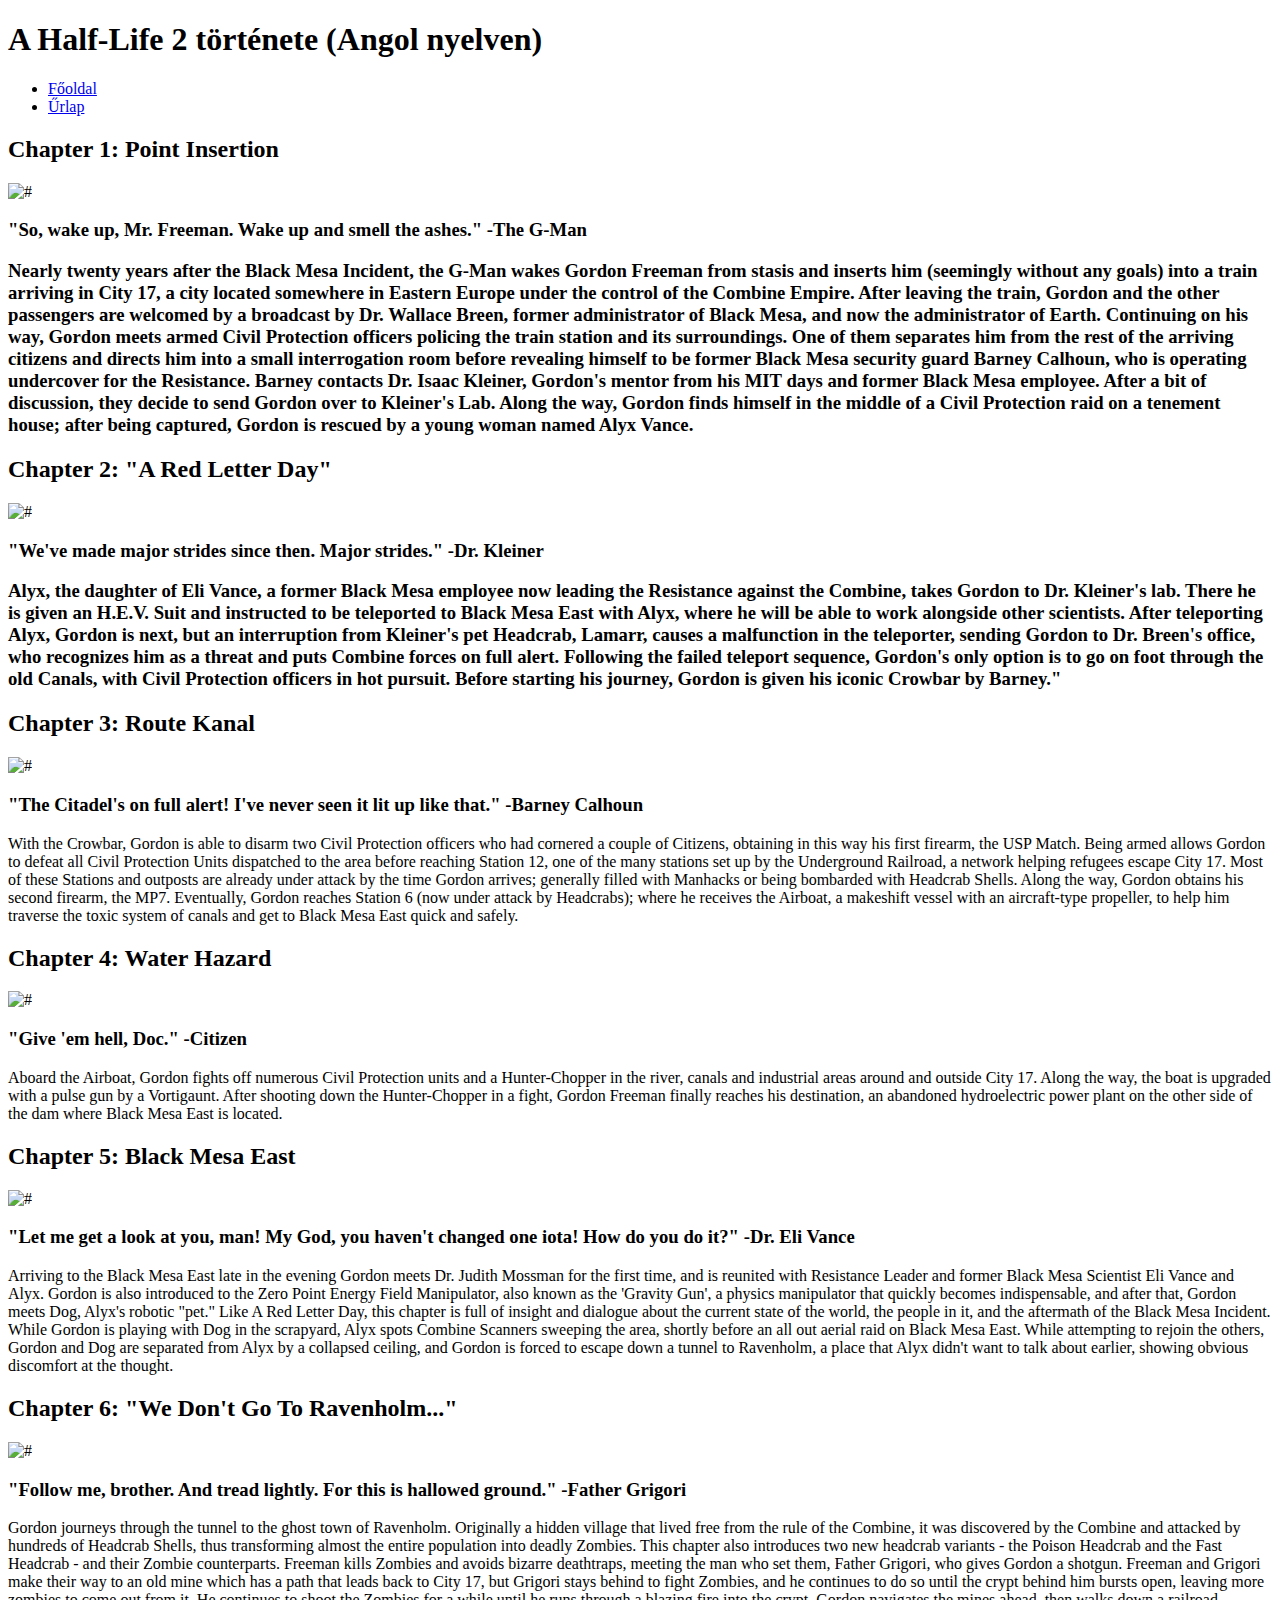
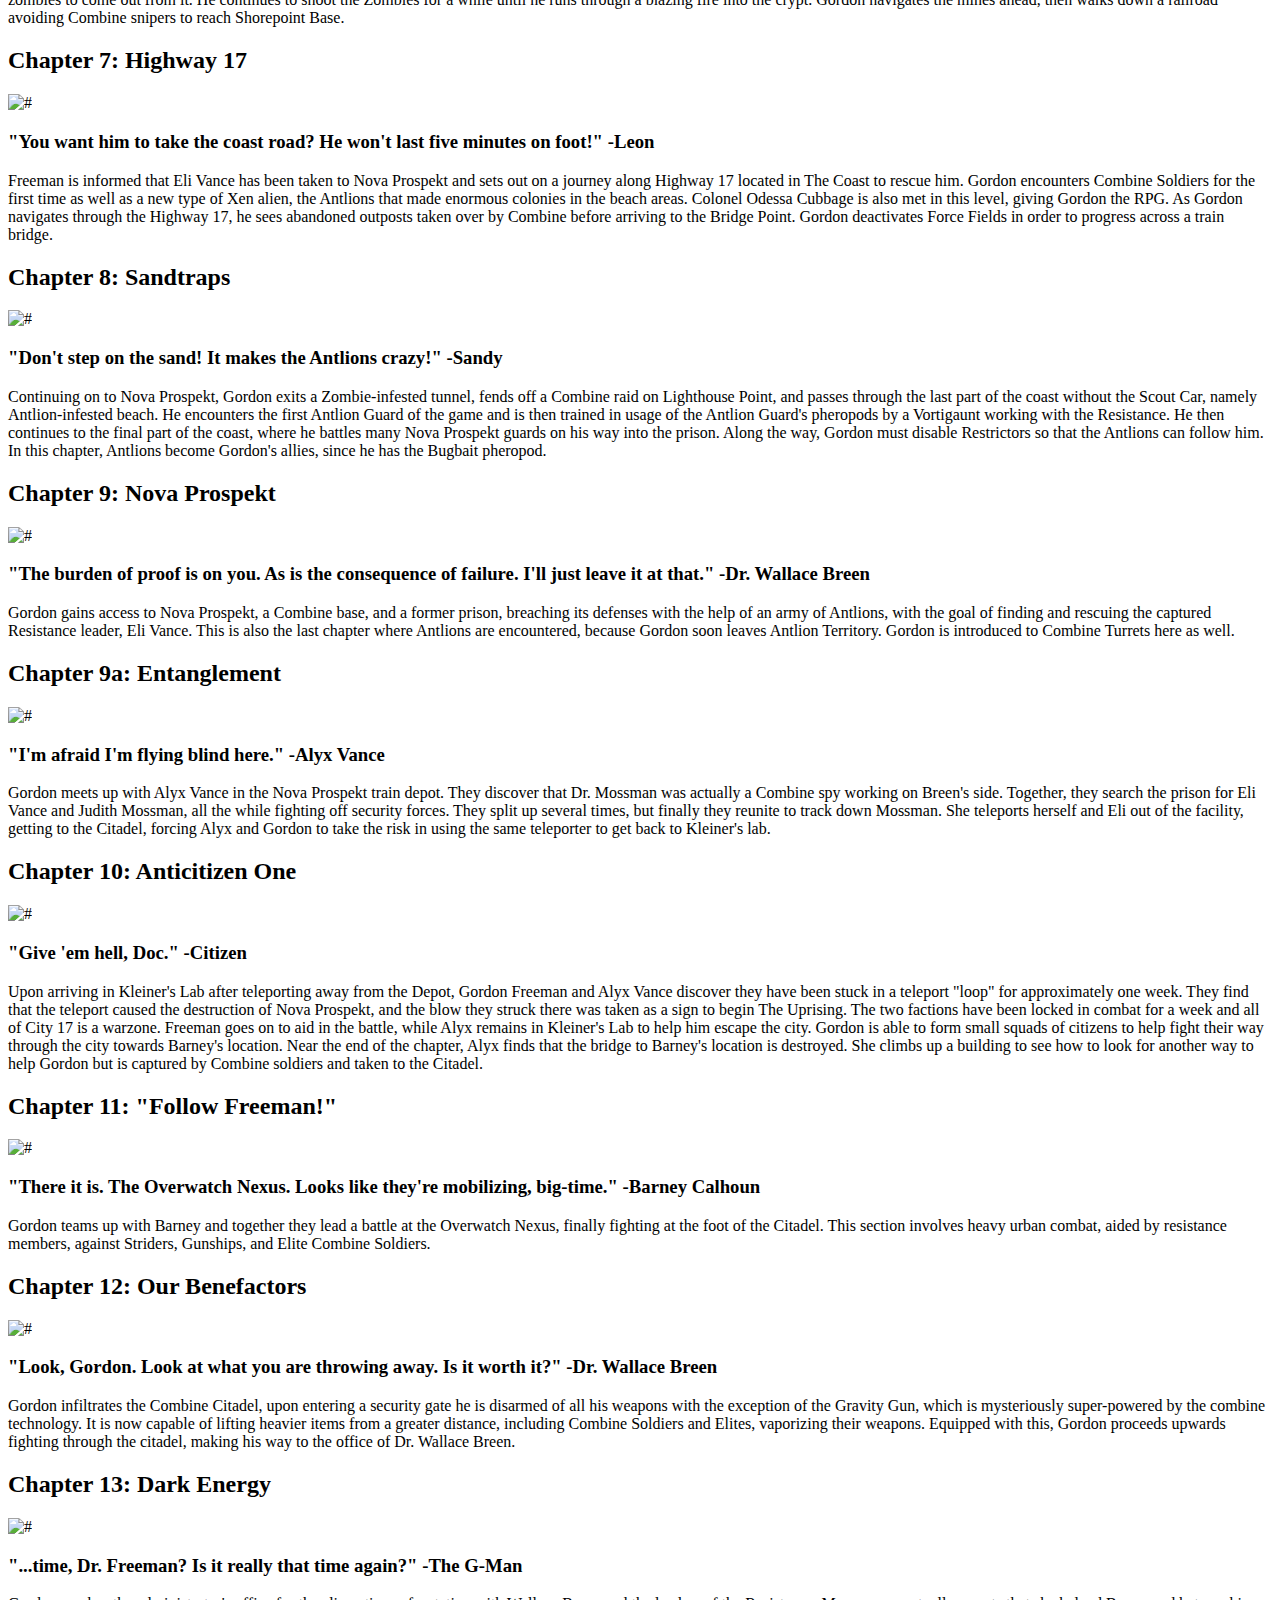
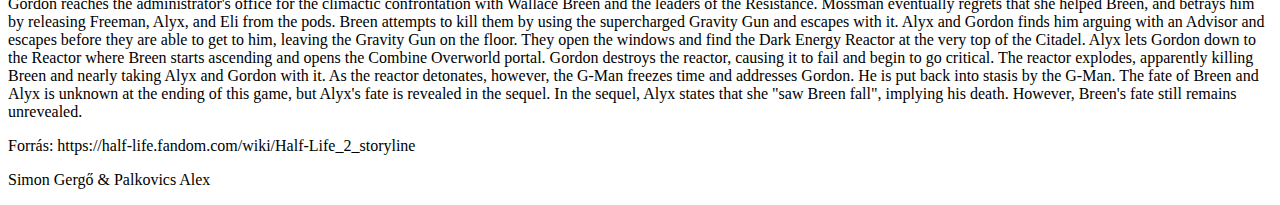
==== index.html @ b7b45b3e "tortenet leirva, kepek wip" ====
<!DOCTYPE html>
<html lang="en">
<head>
    <meta charset="UTF-8">
    <meta name="description" content="half-life 2 története">
    <meta name="keywords" content="half-life, hl2">
    <meta name="author" content="Simon Gergő, Szabó-Mester Alex">
    <meta name="viewport" content="width=device-width, initial-scale=1.0">
    <title>Főoldal</title>
    <link rel="stylesheet" href="stilus.css">
</head>
<body>
    <main>
        <header>
            <h1>A Half-Life 2 története (Angol nyelven)</h1>
        </header>
        
        <nav>
            <ul>
                <li><a href="index.html">Főoldal</a></li>
                <li><a href="urlap.html">Űrlap</a></li>
            </ul>
        </nav>
        
        <article>
            <div>
                <h2>Chapter 1: Point Insertion</h2>
                <img src="#" alt="#">
                <h3>"So, wake up, Mr. Freeman. Wake up and smell the ashes." -The G-Man<h3>
                <p>Nearly twenty years after the Black Mesa Incident, the G-Man wakes Gordon Freeman from stasis and inserts him (seemingly without any goals) into a train arriving in City 17, a city located somewhere in Eastern Europe under the control of the Combine Empire.
                
                After leaving the train, Gordon and the other passengers are welcomed by a broadcast by Dr. Wallace Breen, former administrator of Black Mesa, and now the administrator of Earth. Continuing on his way, Gordon meets armed Civil Protection officers policing the train station and its surroundings. One of them separates him from the rest of the arriving citizens and directs him into a small interrogation room before revealing himself to be former Black Mesa security guard Barney Calhoun, who is operating undercover for the Resistance.
                    
                Barney contacts Dr. Isaac Kleiner, Gordon's mentor from his MIT days and former Black Mesa employee. After a bit of discussion, they decide to send Gordon over to Kleiner's Lab. Along the way, Gordon finds himself in the middle of a Civil Protection raid on a tenement house; after being captured, Gordon is rescued by a young woman named Alyx Vance.</p>
            </div>

            <div>
                <h2>Chapter 2: "A Red Letter Day"</h2>
                <img src="#" alt="#">
                <h3>"We've made major strides since then. Major strides." -Dr. Kleiner<h3>
                <p>Alyx, the daughter of Eli Vance, a former Black Mesa employee now leading the Resistance against the Combine, takes Gordon to Dr. Kleiner's lab. There he is given an H.E.V. Suit and instructed to be teleported to Black Mesa East with Alyx, where he will be able to work alongside other scientists.

                After teleporting Alyx, Gordon is next, but an interruption from Kleiner's pet Headcrab, Lamarr, causes a malfunction in the teleporter, sending Gordon to Dr. Breen's office, who recognizes him as a threat and puts Combine forces on full alert.
                    
                Following the failed teleport sequence, Gordon's only option is to go on foot through the old Canals, with Civil Protection officers in hot pursuit. Before starting his journey, Gordon is given his iconic Crowbar by Barney."</p>
            </div>

            <div>
                <h2>Chapter 3: Route Kanal</h2>
                <img src="#" alt="#">
                <h3>"The Citadel's on full alert! I've never seen it lit up like that." -Barney Calhoun</h3>
                <p>With the Crowbar, Gordon is able to disarm two Civil Protection officers who had cornered a couple of Citizens, obtaining in this way his first firearm, the USP Match. Being armed allows Gordon to defeat all Civil Protection Units dispatched to the area before reaching Station 12, one of the many stations set up by the Underground Railroad, a network helping refugees escape City 17.

                Most of these Stations and outposts are already under attack by the time Gordon arrives; generally filled with Manhacks or being bombarded with Headcrab Shells. Along the way, Gordon obtains his second firearm, the MP7.
                    
                Eventually, Gordon reaches Station 6 (now under attack by Headcrabs); where he receives the Airboat, a makeshift vessel with an aircraft-type propeller, to help him traverse the toxic system of canals and get to Black Mesa East quick and safely.</p>
            </div>

            <div>
                <h2>Chapter 4: Water Hazard</h2>
                <img src="#" alt="#">
                <h3>"Give 'em hell, Doc." -Citizen</h3>
                <p>Aboard the Airboat, Gordon fights off numerous Civil Protection units and a Hunter-Chopper in the river, canals and industrial areas around and outside City 17. Along the way, the boat is upgraded with a pulse gun by a Vortigaunt. After shooting down the Hunter-Chopper in a fight, Gordon Freeman finally reaches his destination, an abandoned hydroelectric power plant on the other side of the dam where Black Mesa East is located.</p>
            </div>

            <div>
                <h2>Chapter 5: Black Mesa East</h2>
                <img src="#" alt="#">
                <h3>"Let me get a look at you, man! My God, you haven't changed one iota! How do you do it?" -Dr. Eli Vance</h3>
                <p>Arriving to the Black Mesa East late in the evening Gordon meets Dr. Judith Mossman for the first time, and is reunited with Resistance Leader and former Black Mesa Scientist Eli Vance and Alyx. Gordon is also introduced to the Zero Point Energy Field Manipulator, also known as the 'Gravity Gun', a physics manipulator that quickly becomes indispensable, and after that, Gordon meets Dog, Alyx's robotic "pet." Like A Red Letter Day, this chapter is full of insight and dialogue about the current state of the world, the people in it, and the aftermath of the Black Mesa Incident. While Gordon is playing with Dog in the scrapyard, Alyx spots Combine Scanners sweeping the area, shortly before an all out aerial raid on Black Mesa East. While attempting to rejoin the others, Gordon and Dog are separated from Alyx by a collapsed ceiling, and Gordon is forced to escape down a tunnel to Ravenholm, a place that Alyx didn't want to talk about earlier, showing obvious discomfort at the thought.</p>
            </div>

            <div>
                <h2>Chapter 6: "We Don't Go To Ravenholm..."</h2>
                <img src="#" alt="#">
                <h3>"Follow me, brother. And tread lightly. For this is hallowed ground." -Father Grigori</h3>
                <p>Gordon journeys through the tunnel to the ghost town of Ravenholm. Originally a hidden village that lived free from the rule of the Combine, it was discovered by the Combine and attacked by hundreds of Headcrab Shells, thus transforming almost the entire population into deadly Zombies. This chapter also introduces two new headcrab variants - the Poison Headcrab and the Fast Headcrab - and their Zombie counterparts. Freeman kills Zombies and avoids bizarre deathtraps, meeting the man who set them, Father Grigori, who gives Gordon a shotgun. Freeman and Grigori make their way to an old mine which has a path that leads back to City 17, but Grigori stays behind to fight Zombies, and he continues to do so until the crypt behind him bursts open, leaving more zombies to come out from it. He continues to shoot the Zombies for a while until he runs through a blazing fire into the crypt. Gordon navigates the mines ahead, then walks down a railroad avoiding Combine snipers to reach Shorepoint Base.</p>
            </div>

            <div>
                <h2>Chapter 7: Highway 17</h2>
                <img src="#" alt="#">
                <h3>"You want him to take the coast road? He won't last five minutes on foot!" -Leon</h3>
                <p>Freeman is informed that Eli Vance has been taken to Nova Prospekt and sets out on a journey along Highway 17 located in The Coast to rescue him. Gordon encounters Combine Soldiers for the first time as well as a new type of Xen alien, the Antlions that made enormous colonies in the beach areas. Colonel Odessa Cubbage is also met in this level, giving Gordon the RPG. As Gordon navigates through the Highway 17, he sees abandoned outposts taken over by Combine before arriving to the Bridge Point. Gordon deactivates Force Fields in order to progress across a train bridge.</p>
            </div>

            <div>
                <h2>Chapter 8: Sandtraps</h2>
                <img src="#" alt="#">
                <h3>"Don't step on the sand! It makes the Antlions crazy!" -Sandy</h3>
                <p>Continuing on to Nova Prospekt, Gordon exits a Zombie-infested tunnel, fends off a Combine raid on Lighthouse Point, and passes through the last part of the coast without the Scout Car, namely Antlion-infested beach. He encounters the first Antlion Guard of the game and is then trained in usage of the Antlion Guard's pheropods by a Vortigaunt working with the Resistance. He then continues to the final part of the coast, where he battles many Nova Prospekt guards on his way into the prison. Along the way, Gordon must disable Restrictors so that the Antlions can follow him. In this chapter, Antlions become Gordon's allies, since he has the Bugbait pheropod.</p>
            </div>

            <div>
                <h2>Chapter 9: Nova Prospekt</h2>
                <img src="#" alt="#">
                <h3>"The burden of proof is on you. As is the consequence of failure. I'll just leave it at that." -Dr. Wallace Breen</h3>
                <p>Gordon gains access to Nova Prospekt, a Combine base, and a former prison, breaching its defenses with the help of an army of Antlions, with the goal of finding and rescuing the captured Resistance leader, Eli Vance. This is also the last chapter where Antlions are encountered, because Gordon soon leaves Antlion Territory. Gordon is introduced to Combine Turrets here as well.</p>
            </div>

            <div>
                <h2>Chapter 9a: Entanglement</h2>
                <img src="#" alt="#">
                <h3>"I'm afraid I'm flying blind here." -Alyx Vance</h3>
                <p>Gordon meets up with Alyx Vance in the Nova Prospekt train depot. They discover that Dr. Mossman was actually a Combine spy working on Breen's side. Together, they search the prison for Eli Vance and Judith Mossman, all the while fighting off security forces. They split up several times, but finally they reunite to track down Mossman. She teleports herself and Eli out of the facility, getting to the Citadel, forcing Alyx and Gordon to take the risk in using the same teleporter to get back to Kleiner's lab.</p>
            </div>

            <div>
                <h2>Chapter 10: Anticitizen One</h2>
                <img src="#" alt="#">
                <h3>"Give 'em hell, Doc." -Citizen</h3>
                <p>Upon arriving in Kleiner's Lab after teleporting away from the Depot, Gordon Freeman and Alyx Vance discover they have been stuck in a teleport "loop" for approximately one week. They find that the teleport caused the destruction of Nova Prospekt, and the blow they struck there was taken as a sign to begin The Uprising. The two factions have been locked in combat for a week and all of City 17 is a warzone. Freeman goes on to aid in the battle, while Alyx remains in Kleiner's Lab to help him escape the city. Gordon is able to form small squads of citizens to help fight their way through the city towards Barney's location. Near the end of the chapter, Alyx finds that the bridge to Barney's location is destroyed. She climbs up a building to see how to look for another way to help Gordon but is captured by Combine soldiers and taken to the Citadel.</p>
            </div>

            <div>
                <h2>Chapter 11: "Follow Freeman!"</h2>
                <img src="#" alt="#">
                <h3>"There it is. The Overwatch Nexus. Looks like they're mobilizing, big-time." -Barney Calhoun</h3>
                <p>Gordon teams up with Barney and together they lead a battle at the Overwatch Nexus, finally fighting at the foot of the Citadel. This section involves heavy urban combat, aided by resistance members, against Striders, Gunships, and Elite Combine Soldiers.</p>
            </div>

            <div>
                <h2>Chapter 12: Our Benefactors</h2>
                <img src="#" alt="#">
                <h3>"Look, Gordon. Look at what you are throwing away. Is it worth it?" -Dr. Wallace Breen</h3>
                <p>Gordon infiltrates the Combine Citadel, upon entering a security gate he is disarmed of all his weapons with the exception of the Gravity Gun, which is mysteriously super-powered by the combine technology. It is now capable of lifting heavier items from a greater distance, including Combine Soldiers and Elites, vaporizing their weapons. Equipped with this, Gordon proceeds upwards fighting through the citadel, making his way to the office of Dr. Wallace Breen.</p>
            </div>

            <div>
                <h2>Chapter 13: Dark Energy</h2>
                <img src="#" alt="#">
                <h3>"...time, Dr. Freeman? Is it really that time again?" -The G-Man</h3>
                <p>Gordon reaches the administrator's office for the climactic confrontation with Wallace Breen and the leaders of the Resistance. Mossman eventually regrets that she helped Breen, and betrays him by releasing Freeman, Alyx, and Eli from the pods. Breen attempts to kill them by using the supercharged Gravity Gun and escapes with it. Alyx and Gordon finds him arguing with an Advisor and escapes before they are able to get to him, leaving the Gravity Gun on the floor. They open the windows and find the Dark Energy Reactor at the very top of the Citadel. Alyx lets Gordon down to the Reactor where Breen starts ascending and opens the Combine Overworld portal. Gordon destroys the reactor, causing it to fail and begin to go critical. The reactor explodes, apparently killing Breen and nearly taking Alyx and Gordon with it. As the reactor detonates, however, the G-Man freezes time and addresses Gordon. He is put back into stasis by the G-Man. The fate of Breen and Alyx is unknown at the ending of this game, but Alyx's fate is revealed in the sequel. In the sequel, Alyx states that she "saw Breen fall", implying his death. However, Breen's fate still remains unrevealed.</p>
            </div>

            <p>Forrás: https://half-life.fandom.com/wiki/Half-Life_2_storyline</p>
        </article>
        
        <aside>

        </aside>
        
        <footer>
                <p>Simon Gergő & Palkovics Alex</p>    
        </footer>
    </main>
</body>
</html>
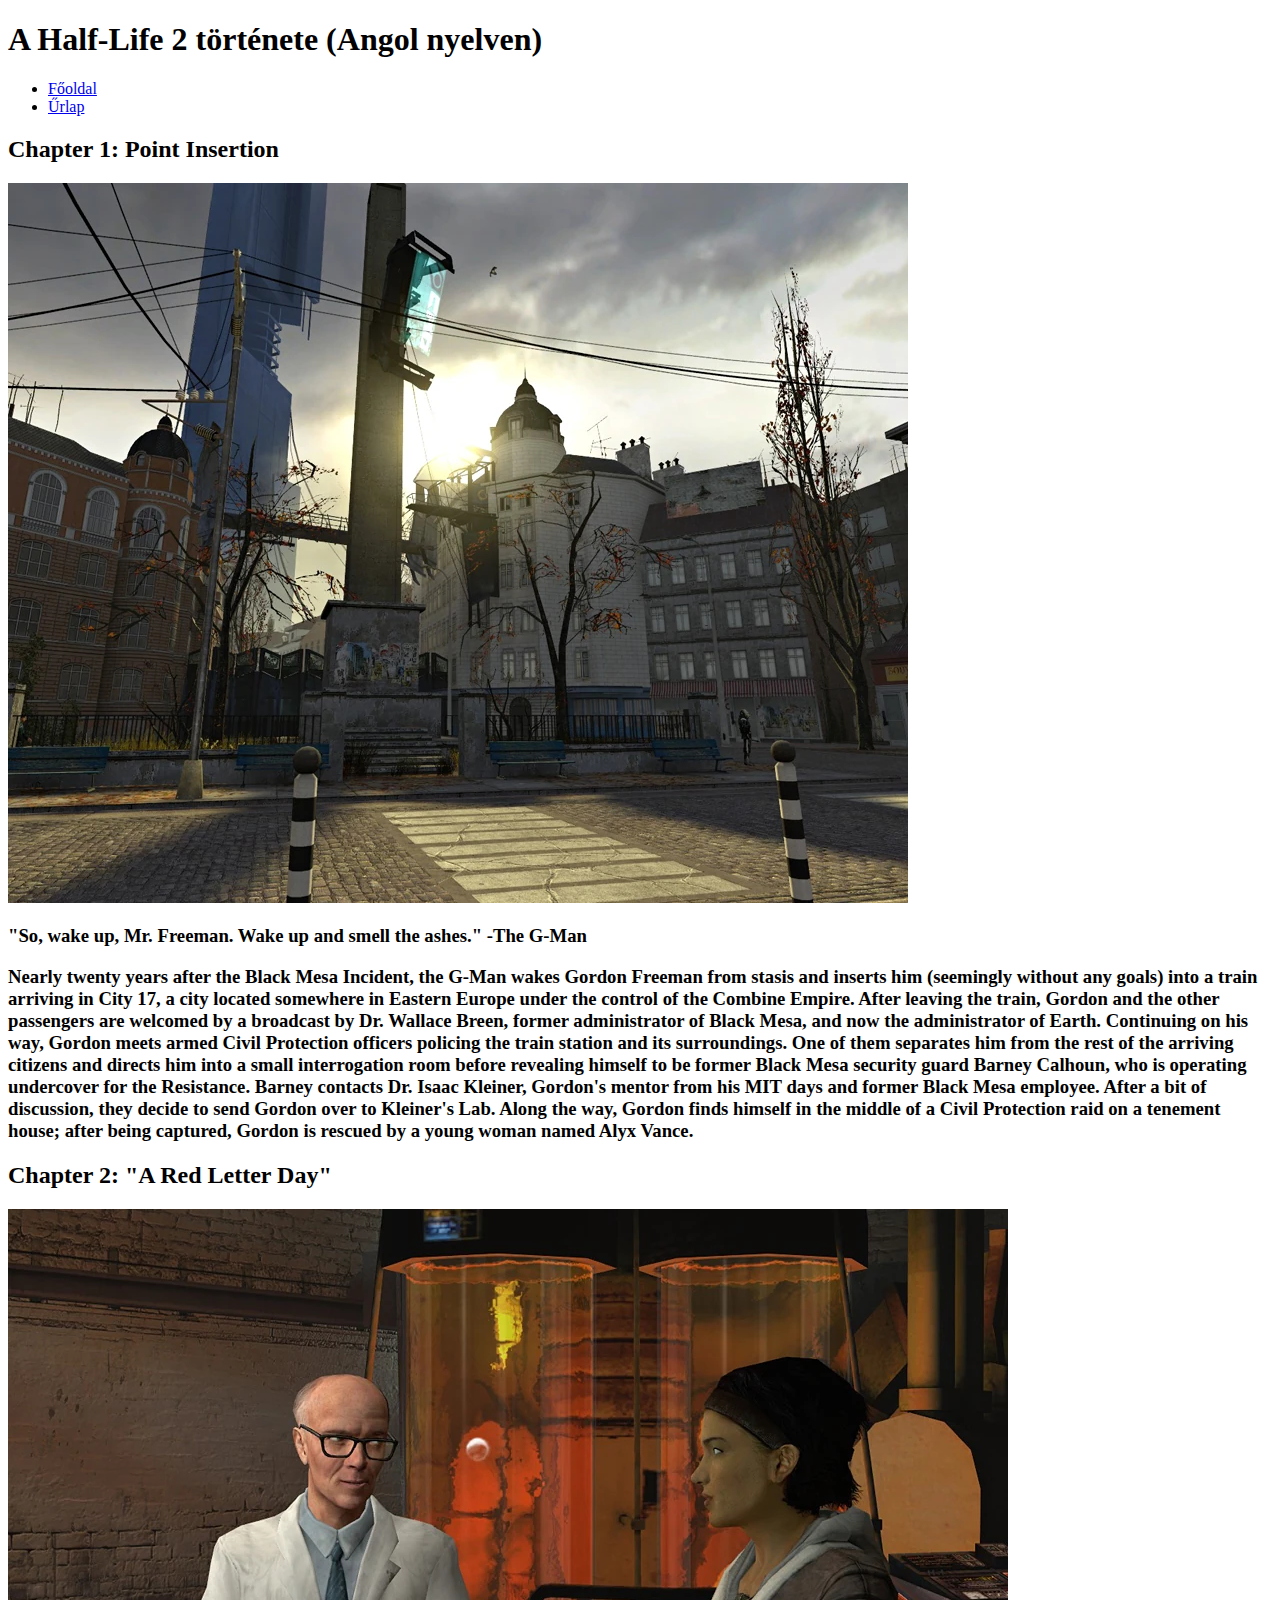
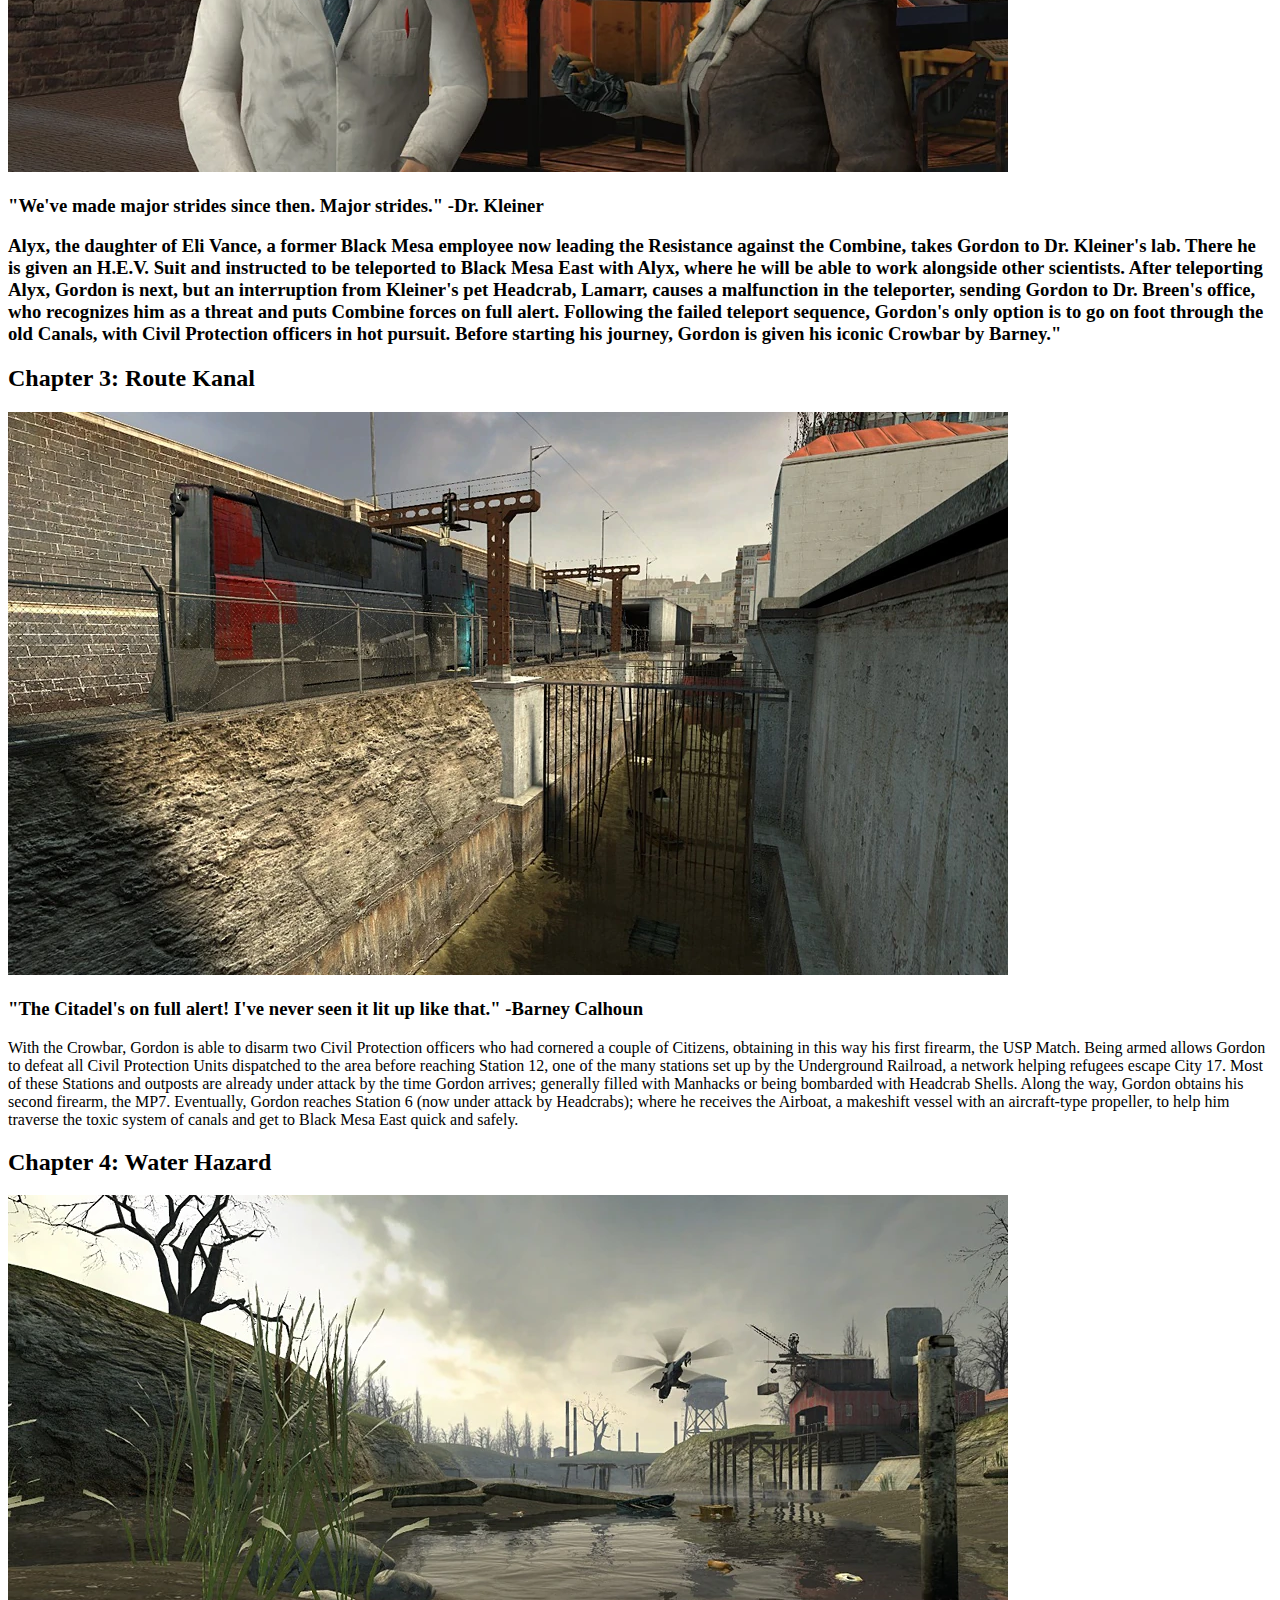
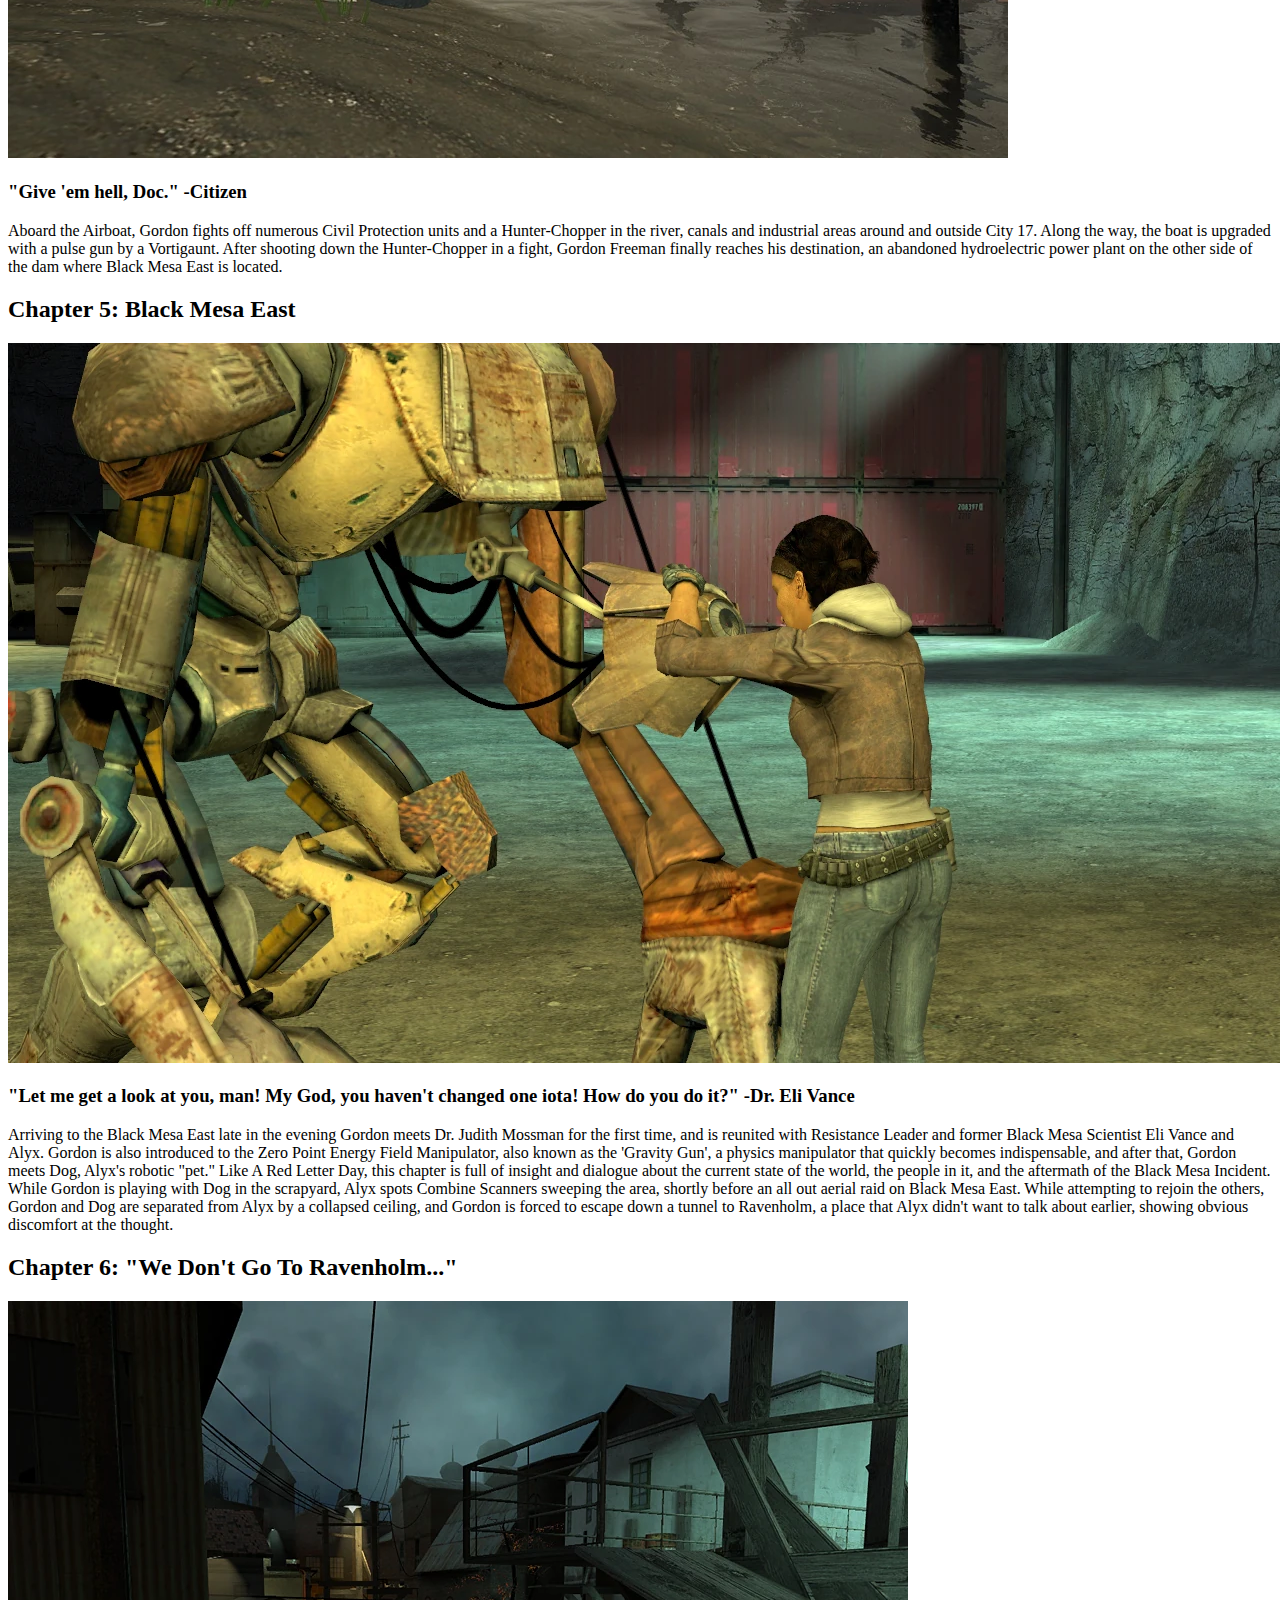
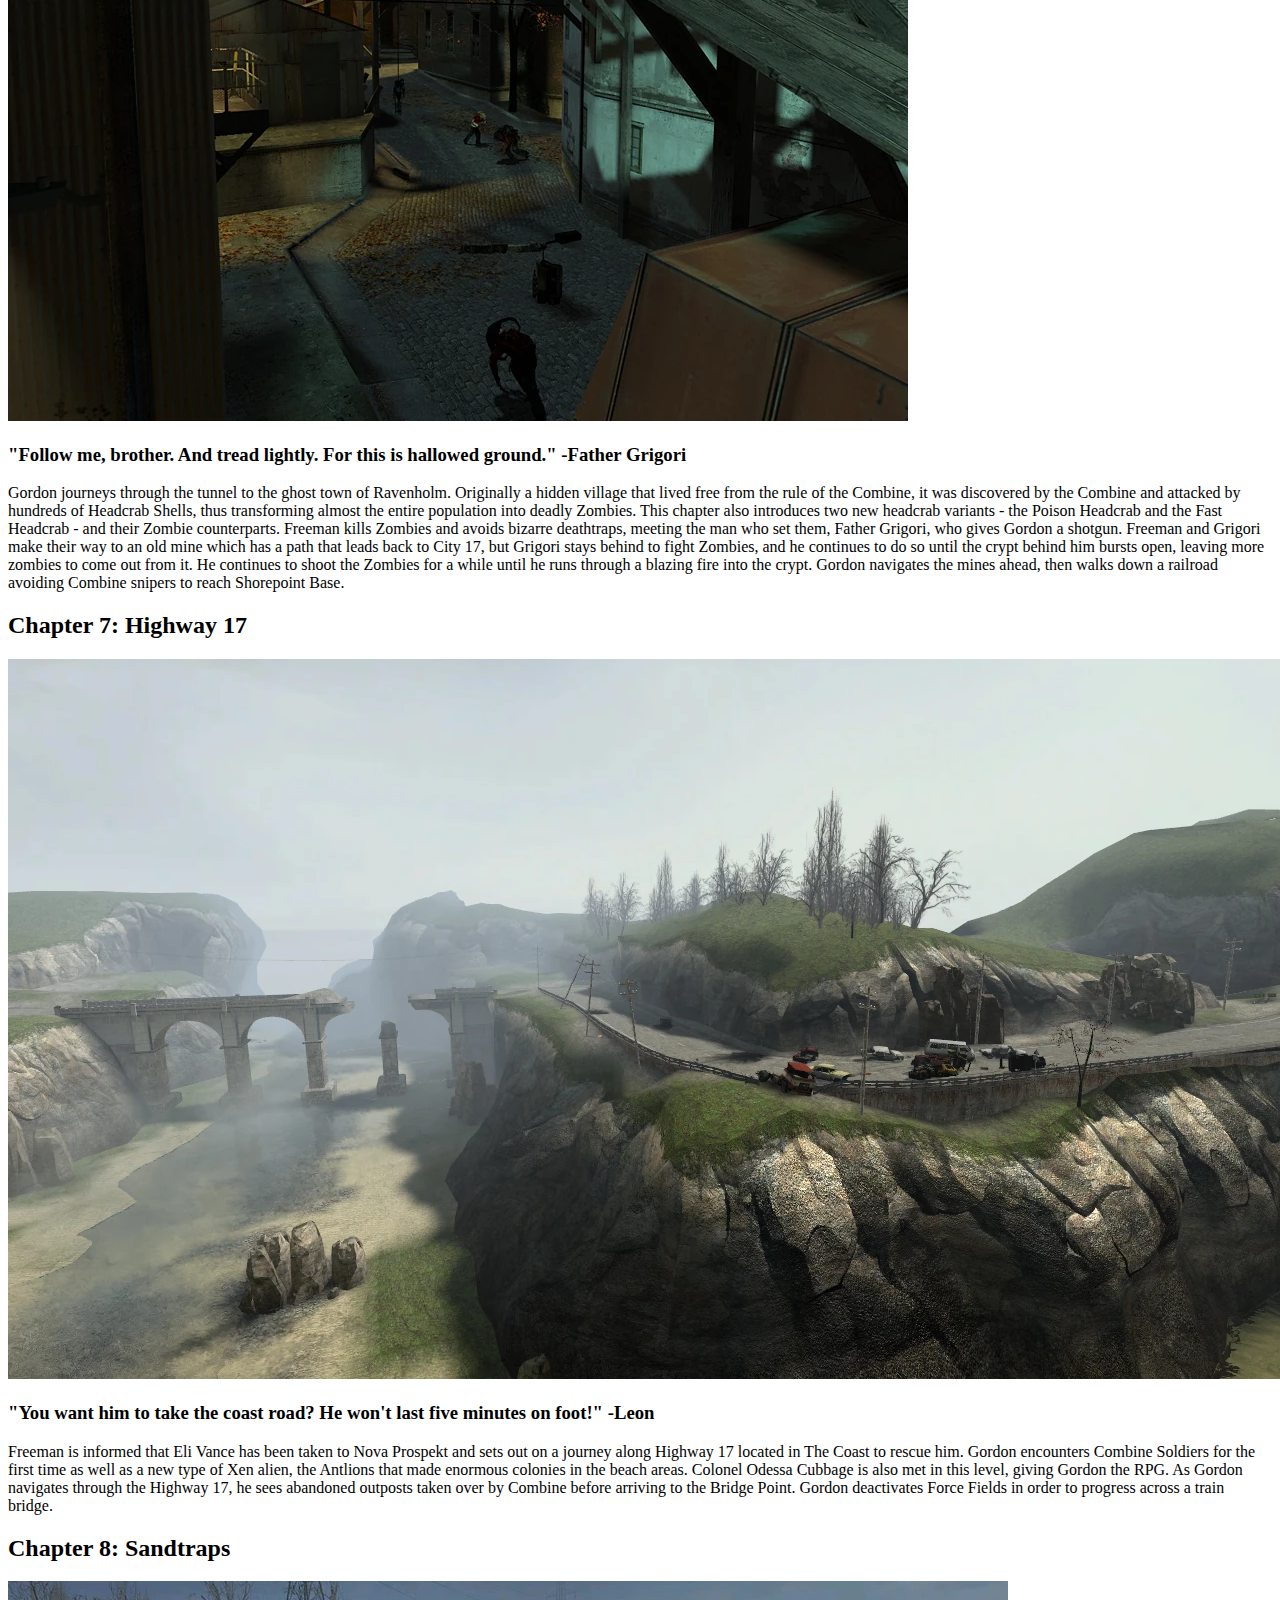
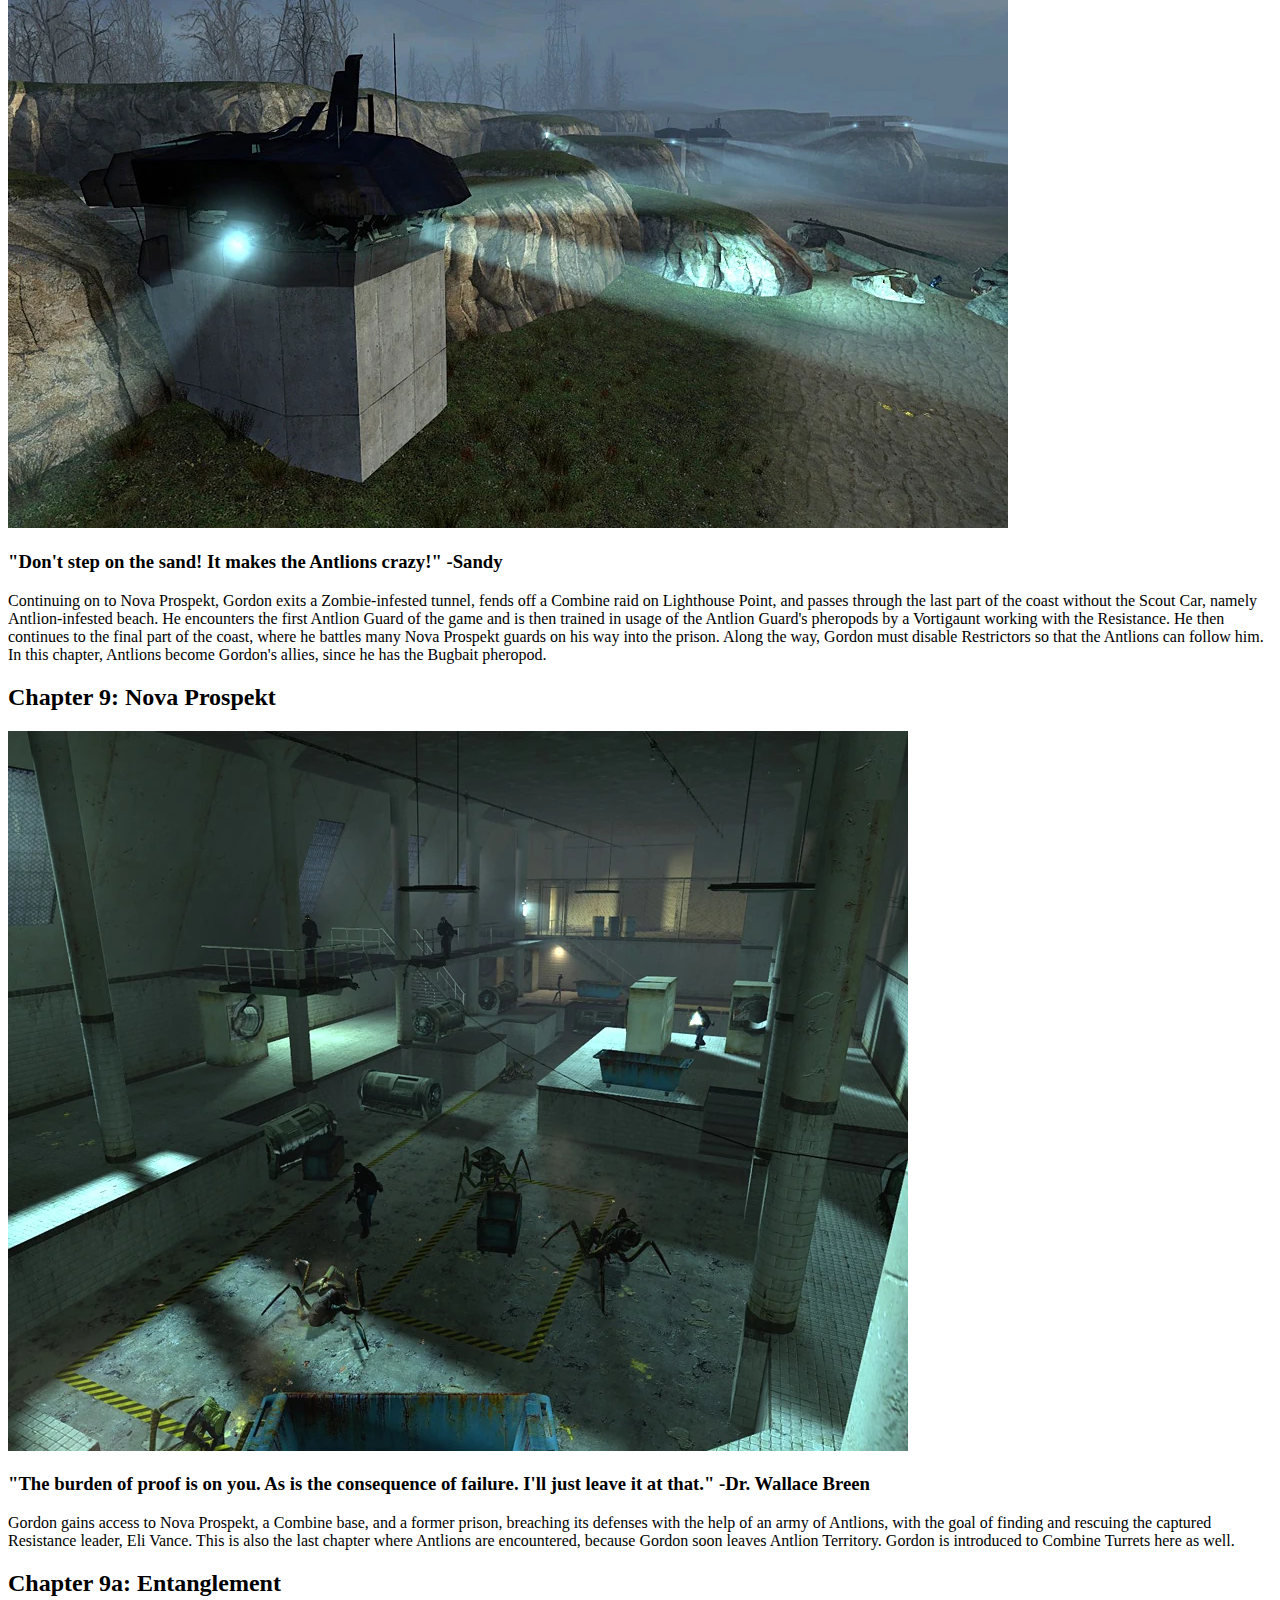
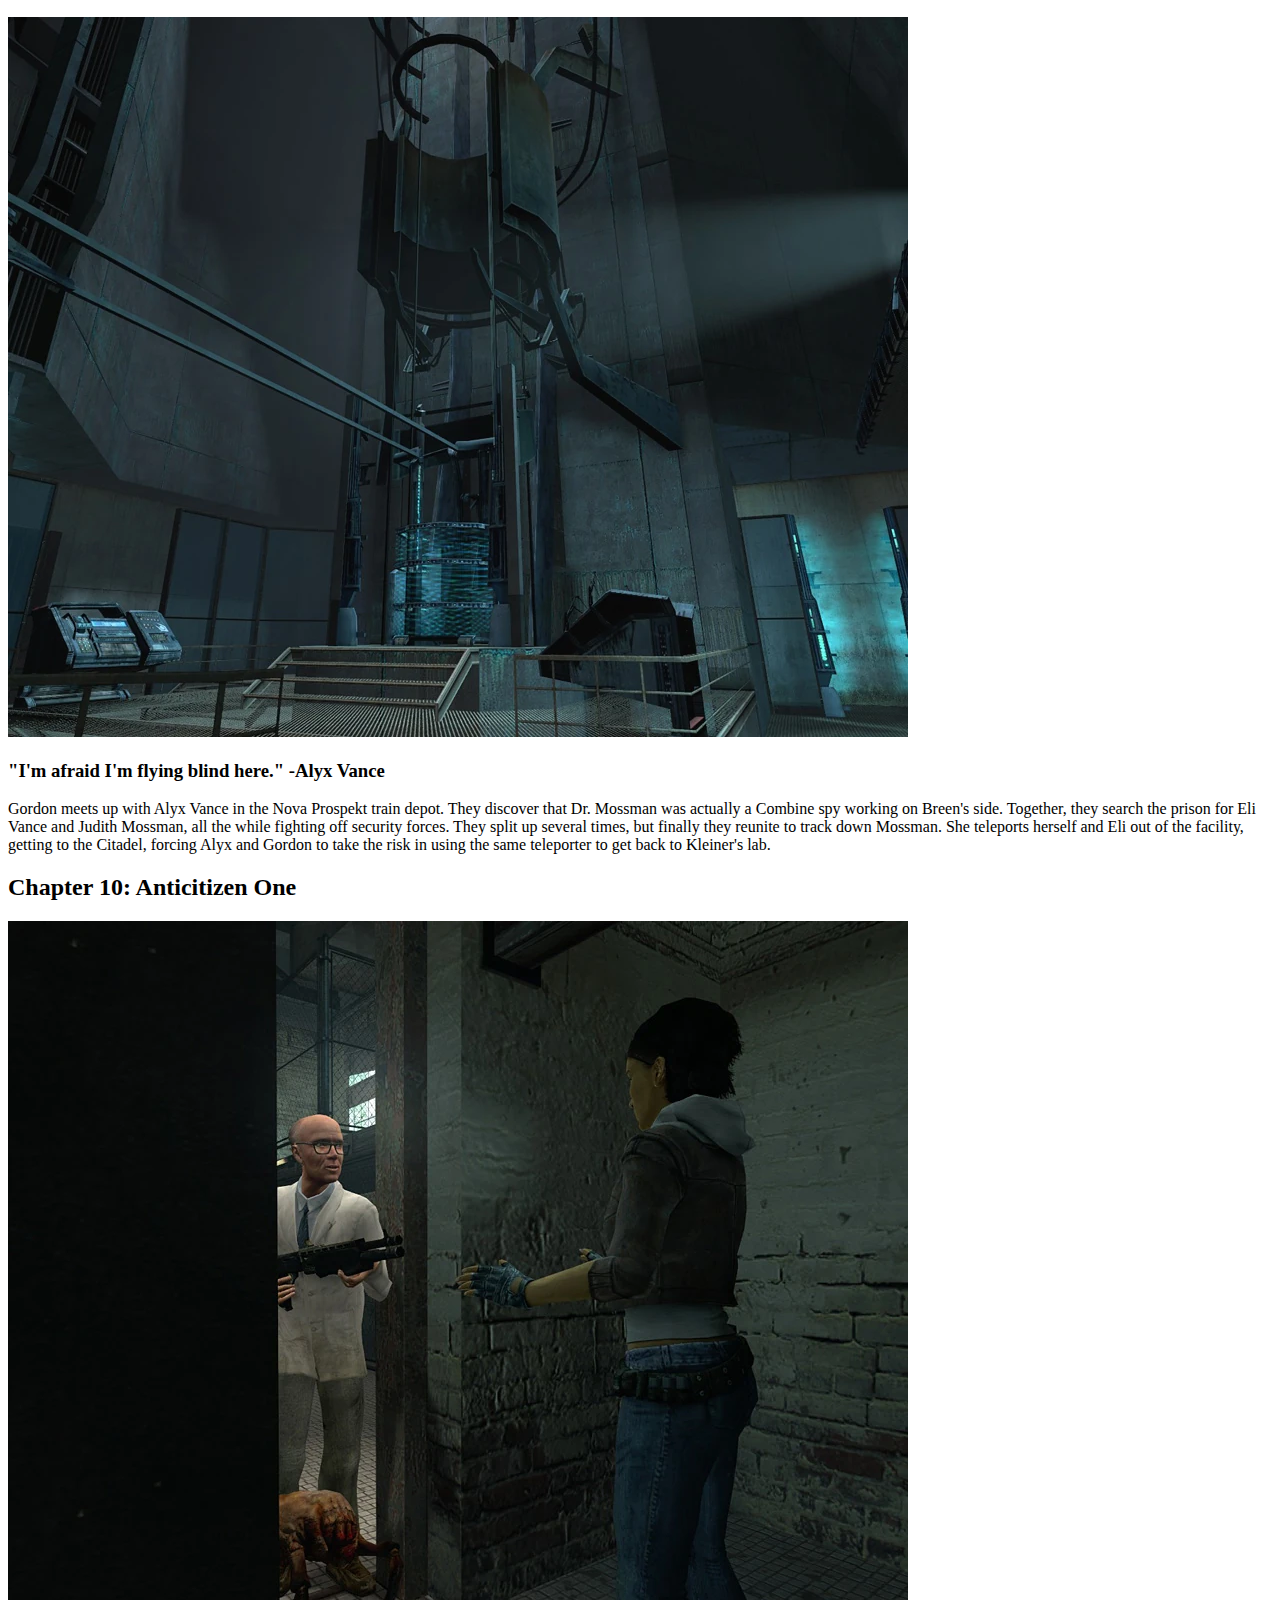
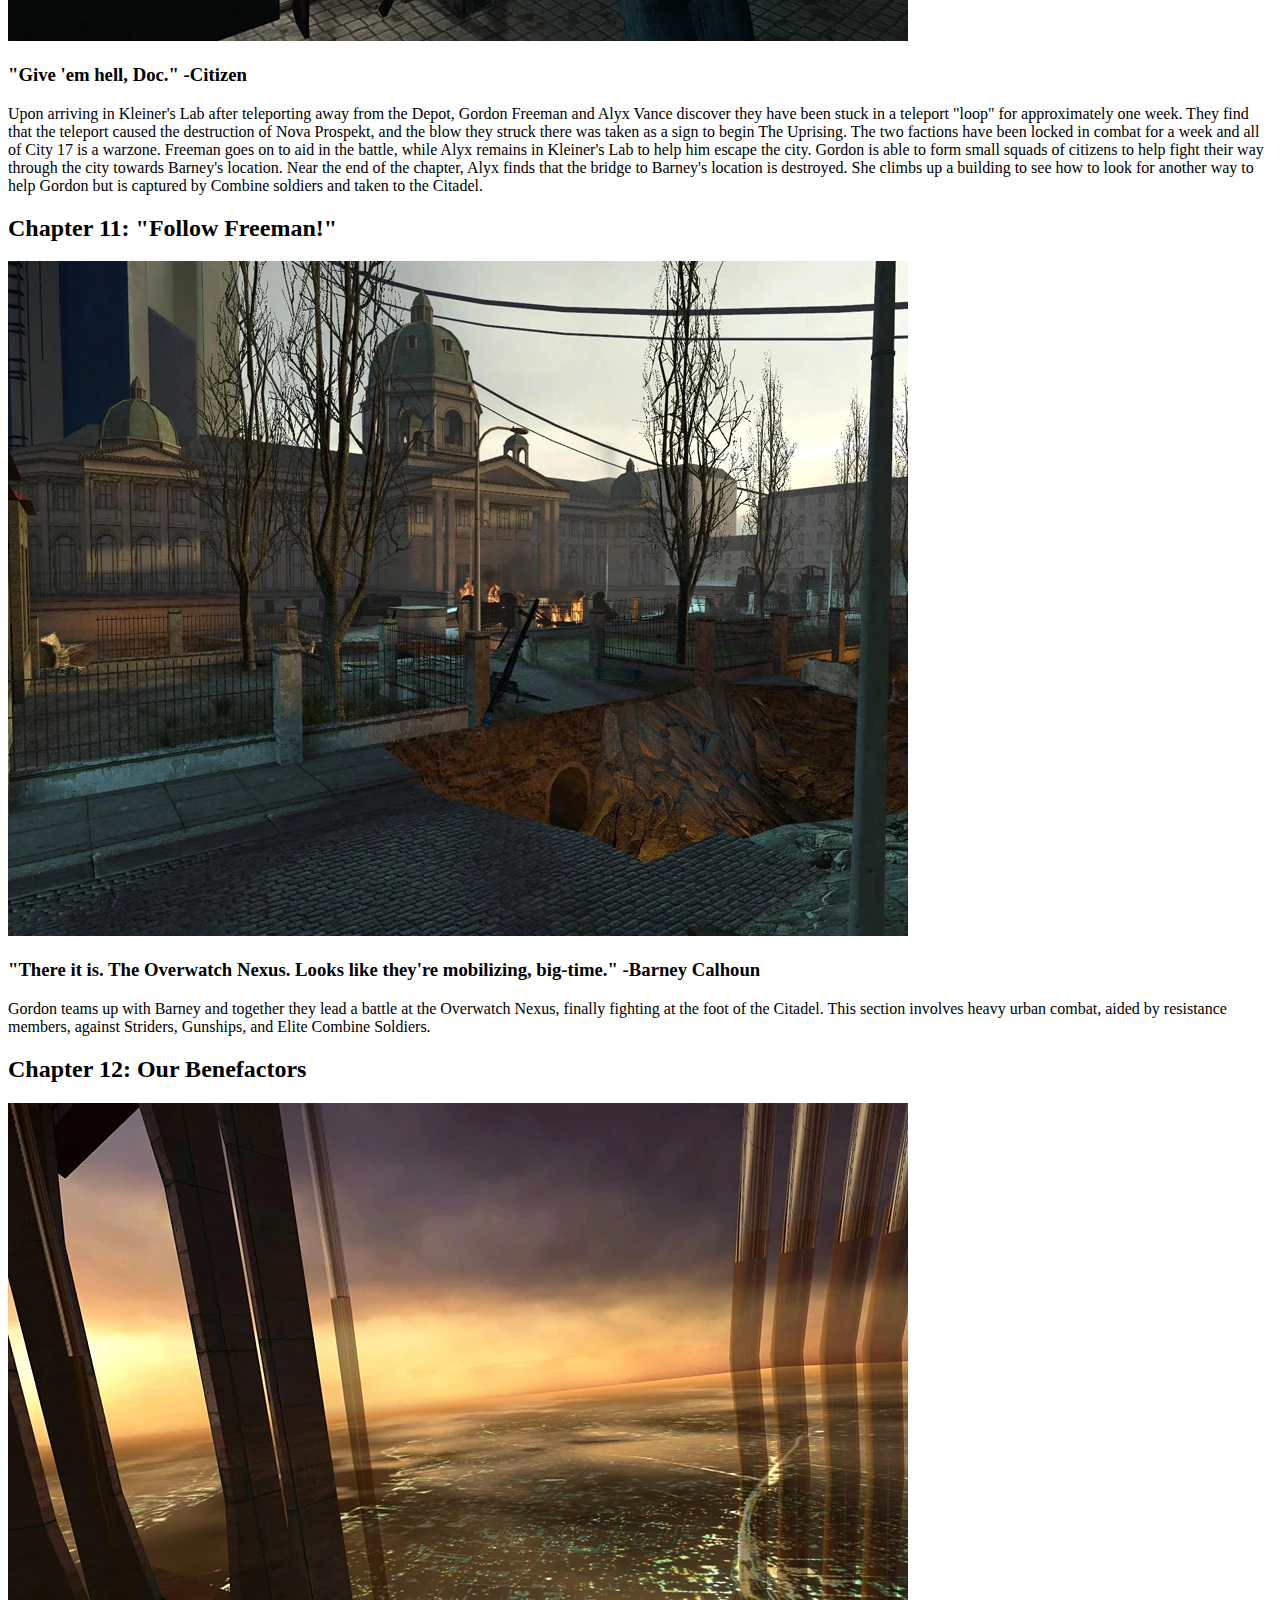
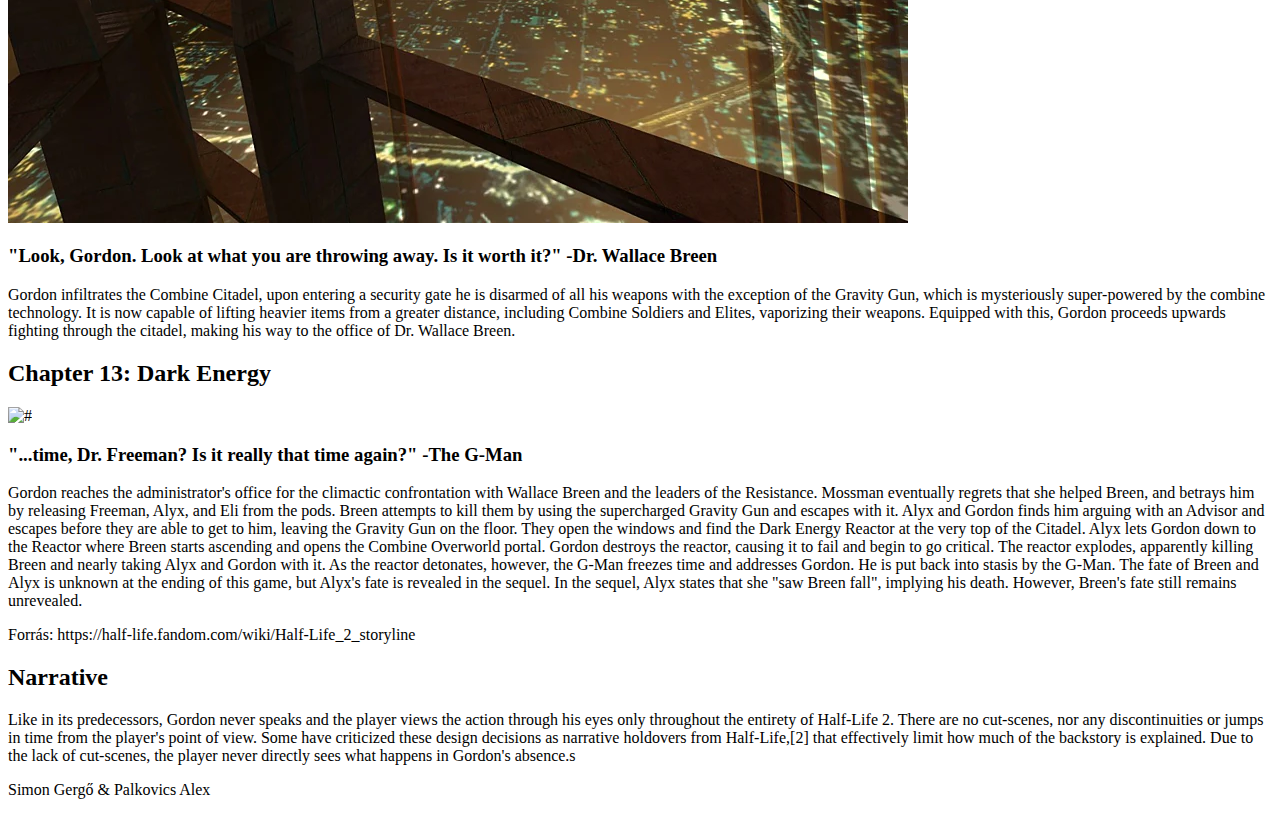
==== commit a507420a: "kepek atmeretezendo, aside kesz" ====
--- a/index.html
+++ b/index.html
@@ -25,7 +25,7 @@
         <article>
             <div>
                 <h2>Chapter 1: Point Insertion</h2>
-                <img src="#" alt="#">
+                <img src="kepek/chapter1.png" alt="#">
                 <h3>"So, wake up, Mr. Freeman. Wake up and smell the ashes." -The G-Man<h3>
                 <p>Nearly twenty years after the Black Mesa Incident, the G-Man wakes Gordon Freeman from stasis and inserts him (seemingly without any goals) into a train arriving in City 17, a city located somewhere in Eastern Europe under the control of the Combine Empire.
                 
@@ -36,7 +36,7 @@
 
             <div>
                 <h2>Chapter 2: "A Red Letter Day"</h2>
-                <img src="#" alt="#">
+                <img src="kepek/chapter2.png" alt="#">
                 <h3>"We've made major strides since then. Major strides." -Dr. Kleiner<h3>
                 <p>Alyx, the daughter of Eli Vance, a former Black Mesa employee now leading the Resistance against the Combine, takes Gordon to Dr. Kleiner's lab. There he is given an H.E.V. Suit and instructed to be teleported to Black Mesa East with Alyx, where he will be able to work alongside other scientists.
 
@@ -47,7 +47,7 @@
 
             <div>
                 <h2>Chapter 3: Route Kanal</h2>
-                <img src="#" alt="#">
+                <img src="kepek/chapter3.png" alt="#">
                 <h3>"The Citadel's on full alert! I've never seen it lit up like that." -Barney Calhoun</h3>
                 <p>With the Crowbar, Gordon is able to disarm two Civil Protection officers who had cornered a couple of Citizens, obtaining in this way his first firearm, the USP Match. Being armed allows Gordon to defeat all Civil Protection Units dispatched to the area before reaching Station 12, one of the many stations set up by the Underground Railroad, a network helping refugees escape City 17.
 
@@ -58,77 +58,77 @@
 
             <div>
                 <h2>Chapter 4: Water Hazard</h2>
-                <img src="#" alt="#">
+                <img src="kepek/chapter4.png" alt="#">
                 <h3>"Give 'em hell, Doc." -Citizen</h3>
                 <p>Aboard the Airboat, Gordon fights off numerous Civil Protection units and a Hunter-Chopper in the river, canals and industrial areas around and outside City 17. Along the way, the boat is upgraded with a pulse gun by a Vortigaunt. After shooting down the Hunter-Chopper in a fight, Gordon Freeman finally reaches his destination, an abandoned hydroelectric power plant on the other side of the dam where Black Mesa East is located.</p>
             </div>
 
             <div>
                 <h2>Chapter 5: Black Mesa East</h2>
-                <img src="#" alt="#">
+                <img src="kepek/chapter5.png" alt="#">
                 <h3>"Let me get a look at you, man! My God, you haven't changed one iota! How do you do it?" -Dr. Eli Vance</h3>
                 <p>Arriving to the Black Mesa East late in the evening Gordon meets Dr. Judith Mossman for the first time, and is reunited with Resistance Leader and former Black Mesa Scientist Eli Vance and Alyx. Gordon is also introduced to the Zero Point Energy Field Manipulator, also known as the 'Gravity Gun', a physics manipulator that quickly becomes indispensable, and after that, Gordon meets Dog, Alyx's robotic "pet." Like A Red Letter Day, this chapter is full of insight and dialogue about the current state of the world, the people in it, and the aftermath of the Black Mesa Incident. While Gordon is playing with Dog in the scrapyard, Alyx spots Combine Scanners sweeping the area, shortly before an all out aerial raid on Black Mesa East. While attempting to rejoin the others, Gordon and Dog are separated from Alyx by a collapsed ceiling, and Gordon is forced to escape down a tunnel to Ravenholm, a place that Alyx didn't want to talk about earlier, showing obvious discomfort at the thought.</p>
             </div>
 
             <div>
                 <h2>Chapter 6: "We Don't Go To Ravenholm..."</h2>
-                <img src="#" alt="#">
+                <img src="kepek/chapter6.png" alt="#">
                 <h3>"Follow me, brother. And tread lightly. For this is hallowed ground." -Father Grigori</h3>
                 <p>Gordon journeys through the tunnel to the ghost town of Ravenholm. Originally a hidden village that lived free from the rule of the Combine, it was discovered by the Combine and attacked by hundreds of Headcrab Shells, thus transforming almost the entire population into deadly Zombies. This chapter also introduces two new headcrab variants - the Poison Headcrab and the Fast Headcrab - and their Zombie counterparts. Freeman kills Zombies and avoids bizarre deathtraps, meeting the man who set them, Father Grigori, who gives Gordon a shotgun. Freeman and Grigori make their way to an old mine which has a path that leads back to City 17, but Grigori stays behind to fight Zombies, and he continues to do so until the crypt behind him bursts open, leaving more zombies to come out from it. He continues to shoot the Zombies for a while until he runs through a blazing fire into the crypt. Gordon navigates the mines ahead, then walks down a railroad avoiding Combine snipers to reach Shorepoint Base.</p>
             </div>
 
             <div>
                 <h2>Chapter 7: Highway 17</h2>
-                <img src="#" alt="#">
+                <img src="kepek/chapter7.png" alt="#">
                 <h3>"You want him to take the coast road? He won't last five minutes on foot!" -Leon</h3>
                 <p>Freeman is informed that Eli Vance has been taken to Nova Prospekt and sets out on a journey along Highway 17 located in The Coast to rescue him. Gordon encounters Combine Soldiers for the first time as well as a new type of Xen alien, the Antlions that made enormous colonies in the beach areas. Colonel Odessa Cubbage is also met in this level, giving Gordon the RPG. As Gordon navigates through the Highway 17, he sees abandoned outposts taken over by Combine before arriving to the Bridge Point. Gordon deactivates Force Fields in order to progress across a train bridge.</p>
             </div>
 
             <div>
                 <h2>Chapter 8: Sandtraps</h2>
-                <img src="#" alt="#">
+                <img src="kepek/chapter8.png" alt="#">
                 <h3>"Don't step on the sand! It makes the Antlions crazy!" -Sandy</h3>
                 <p>Continuing on to Nova Prospekt, Gordon exits a Zombie-infested tunnel, fends off a Combine raid on Lighthouse Point, and passes through the last part of the coast without the Scout Car, namely Antlion-infested beach. He encounters the first Antlion Guard of the game and is then trained in usage of the Antlion Guard's pheropods by a Vortigaunt working with the Resistance. He then continues to the final part of the coast, where he battles many Nova Prospekt guards on his way into the prison. Along the way, Gordon must disable Restrictors so that the Antlions can follow him. In this chapter, Antlions become Gordon's allies, since he has the Bugbait pheropod.</p>
             </div>
 
             <div>
                 <h2>Chapter 9: Nova Prospekt</h2>
-                <img src="#" alt="#">
+                <img src="kepek/chapter9.png" alt="#">
                 <h3>"The burden of proof is on you. As is the consequence of failure. I'll just leave it at that." -Dr. Wallace Breen</h3>
                 <p>Gordon gains access to Nova Prospekt, a Combine base, and a former prison, breaching its defenses with the help of an army of Antlions, with the goal of finding and rescuing the captured Resistance leader, Eli Vance. This is also the last chapter where Antlions are encountered, because Gordon soon leaves Antlion Territory. Gordon is introduced to Combine Turrets here as well.</p>
             </div>
 
             <div>
                 <h2>Chapter 9a: Entanglement</h2>
-                <img src="#" alt="#">
+                <img src="kepek/chapter9a.png" alt="#">
                 <h3>"I'm afraid I'm flying blind here." -Alyx Vance</h3>
                 <p>Gordon meets up with Alyx Vance in the Nova Prospekt train depot. They discover that Dr. Mossman was actually a Combine spy working on Breen's side. Together, they search the prison for Eli Vance and Judith Mossman, all the while fighting off security forces. They split up several times, but finally they reunite to track down Mossman. She teleports herself and Eli out of the facility, getting to the Citadel, forcing Alyx and Gordon to take the risk in using the same teleporter to get back to Kleiner's lab.</p>
             </div>
 
             <div>
                 <h2>Chapter 10: Anticitizen One</h2>
-                <img src="#" alt="#">
+                <img src="kepek/chapter10.png" alt="#">
                 <h3>"Give 'em hell, Doc." -Citizen</h3>
                 <p>Upon arriving in Kleiner's Lab after teleporting away from the Depot, Gordon Freeman and Alyx Vance discover they have been stuck in a teleport "loop" for approximately one week. They find that the teleport caused the destruction of Nova Prospekt, and the blow they struck there was taken as a sign to begin The Uprising. The two factions have been locked in combat for a week and all of City 17 is a warzone. Freeman goes on to aid in the battle, while Alyx remains in Kleiner's Lab to help him escape the city. Gordon is able to form small squads of citizens to help fight their way through the city towards Barney's location. Near the end of the chapter, Alyx finds that the bridge to Barney's location is destroyed. She climbs up a building to see how to look for another way to help Gordon but is captured by Combine soldiers and taken to the Citadel.</p>
             </div>
 
             <div>
                 <h2>Chapter 11: "Follow Freeman!"</h2>
-                <img src="#" alt="#">
+                <img src="kepek/chapter11.png" alt="#">
                 <h3>"There it is. The Overwatch Nexus. Looks like they're mobilizing, big-time." -Barney Calhoun</h3>
                 <p>Gordon teams up with Barney and together they lead a battle at the Overwatch Nexus, finally fighting at the foot of the Citadel. This section involves heavy urban combat, aided by resistance members, against Striders, Gunships, and Elite Combine Soldiers.</p>
             </div>
 
             <div>
                 <h2>Chapter 12: Our Benefactors</h2>
-                <img src="#" alt="#">
+                <img src="kepek/chapter12.png" alt="#">
                 <h3>"Look, Gordon. Look at what you are throwing away. Is it worth it?" -Dr. Wallace Breen</h3>
                 <p>Gordon infiltrates the Combine Citadel, upon entering a security gate he is disarmed of all his weapons with the exception of the Gravity Gun, which is mysteriously super-powered by the combine technology. It is now capable of lifting heavier items from a greater distance, including Combine Soldiers and Elites, vaporizing their weapons. Equipped with this, Gordon proceeds upwards fighting through the citadel, making his way to the office of Dr. Wallace Breen.</p>
             </div>
 
             <div>
                 <h2>Chapter 13: Dark Energy</h2>
-                <img src="#" alt="#">
+                <img src="kepek/chapter13" alt="#">
                 <h3>"...time, Dr. Freeman? Is it really that time again?" -The G-Man</h3>
                 <p>Gordon reaches the administrator's office for the climactic confrontation with Wallace Breen and the leaders of the Resistance. Mossman eventually regrets that she helped Breen, and betrays him by releasing Freeman, Alyx, and Eli from the pods. Breen attempts to kill them by using the supercharged Gravity Gun and escapes with it. Alyx and Gordon finds him arguing with an Advisor and escapes before they are able to get to him, leaving the Gravity Gun on the floor. They open the windows and find the Dark Energy Reactor at the very top of the Citadel. Alyx lets Gordon down to the Reactor where Breen starts ascending and opens the Combine Overworld portal. Gordon destroys the reactor, causing it to fail and begin to go critical. The reactor explodes, apparently killing Breen and nearly taking Alyx and Gordon with it. As the reactor detonates, however, the G-Man freezes time and addresses Gordon. He is put back into stasis by the G-Man. The fate of Breen and Alyx is unknown at the ending of this game, but Alyx's fate is revealed in the sequel. In the sequel, Alyx states that she "saw Breen fall", implying his death. However, Breen's fate still remains unrevealed.</p>
             </div>
@@ -137,7 +137,8 @@
         </article>
         
         <aside>
-
+            <h2>Narrative</h2>
+            <p>Like in its predecessors, Gordon never speaks and the player views the action through his eyes only throughout the entirety of Half-Life 2. There are no cut-scenes, nor any discontinuities or jumps in time from the player's point of view. Some have criticized these design decisions as narrative holdovers from Half-Life,[2] that effectively limit how much of the backstory is explained. Due to the lack of cut-scenes, the player never directly sees what happens in Gordon's absence.s</p>
         </aside>
         
         <footer>
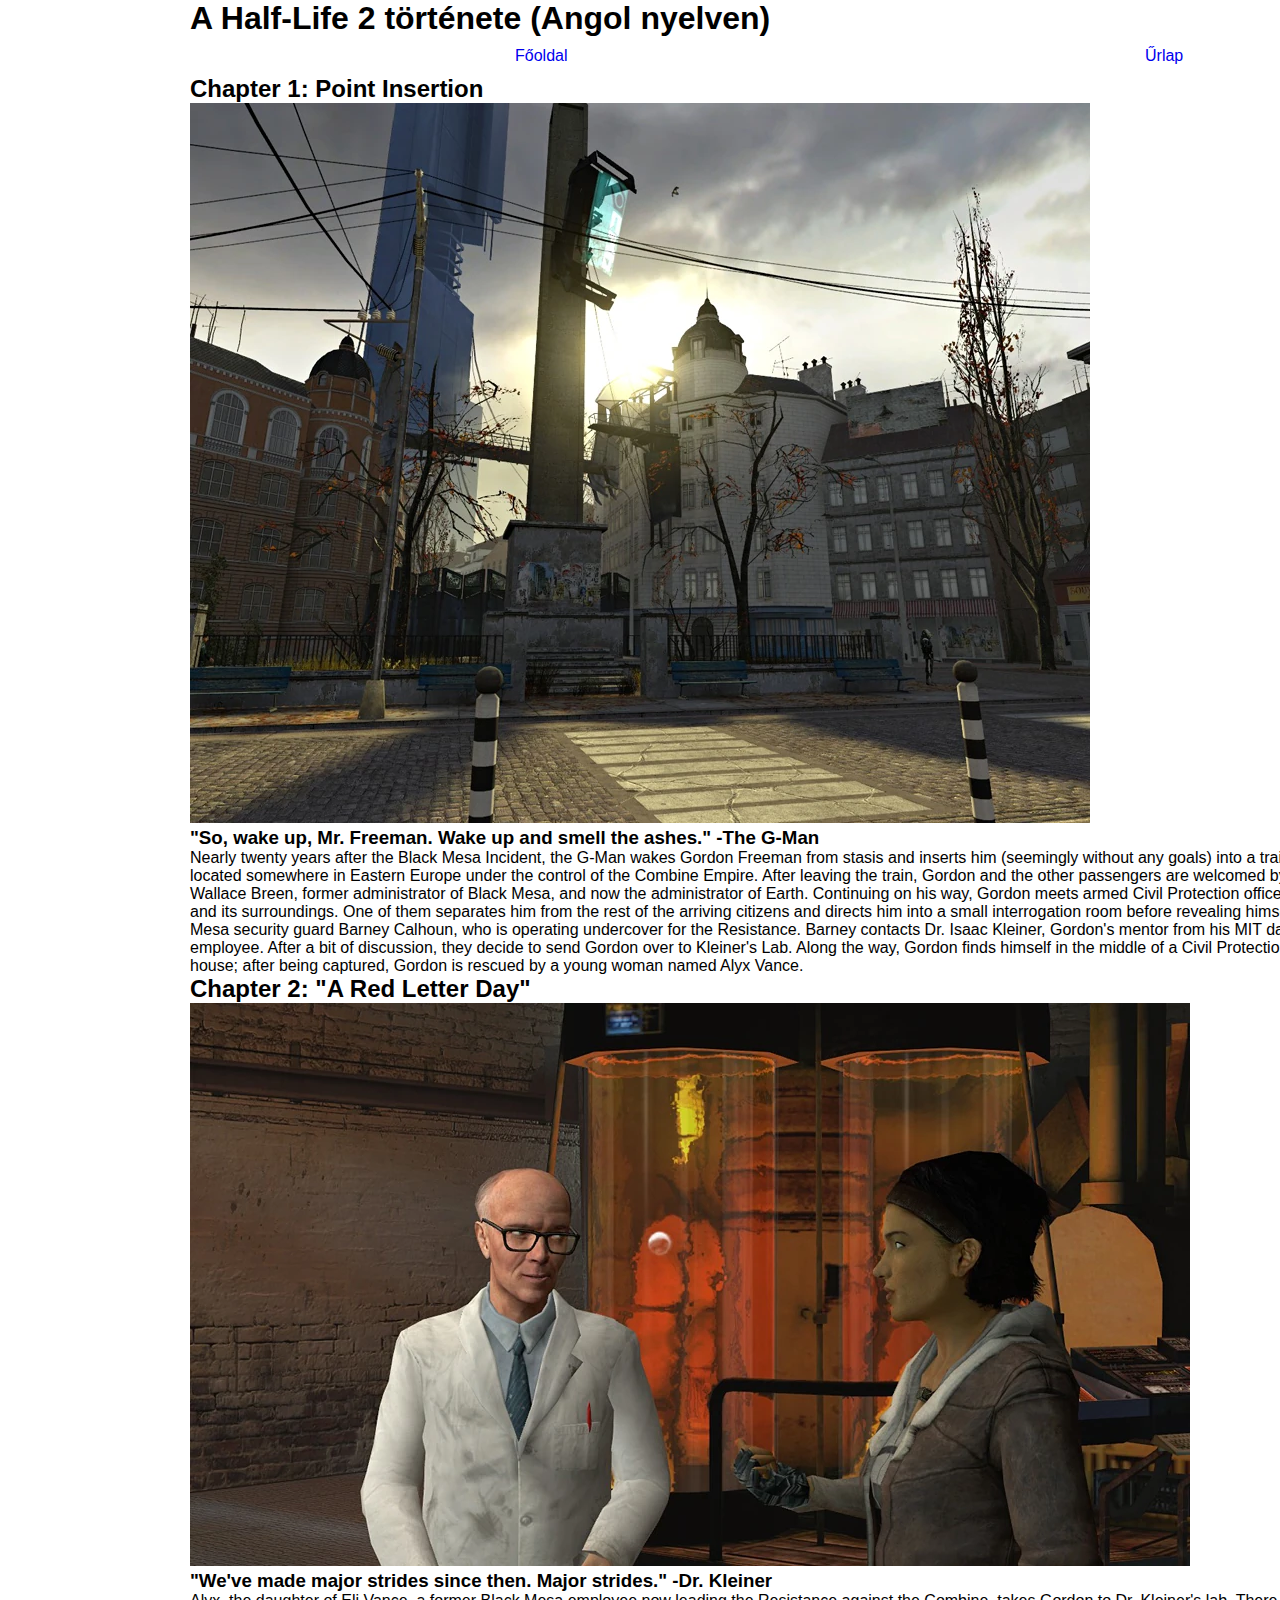
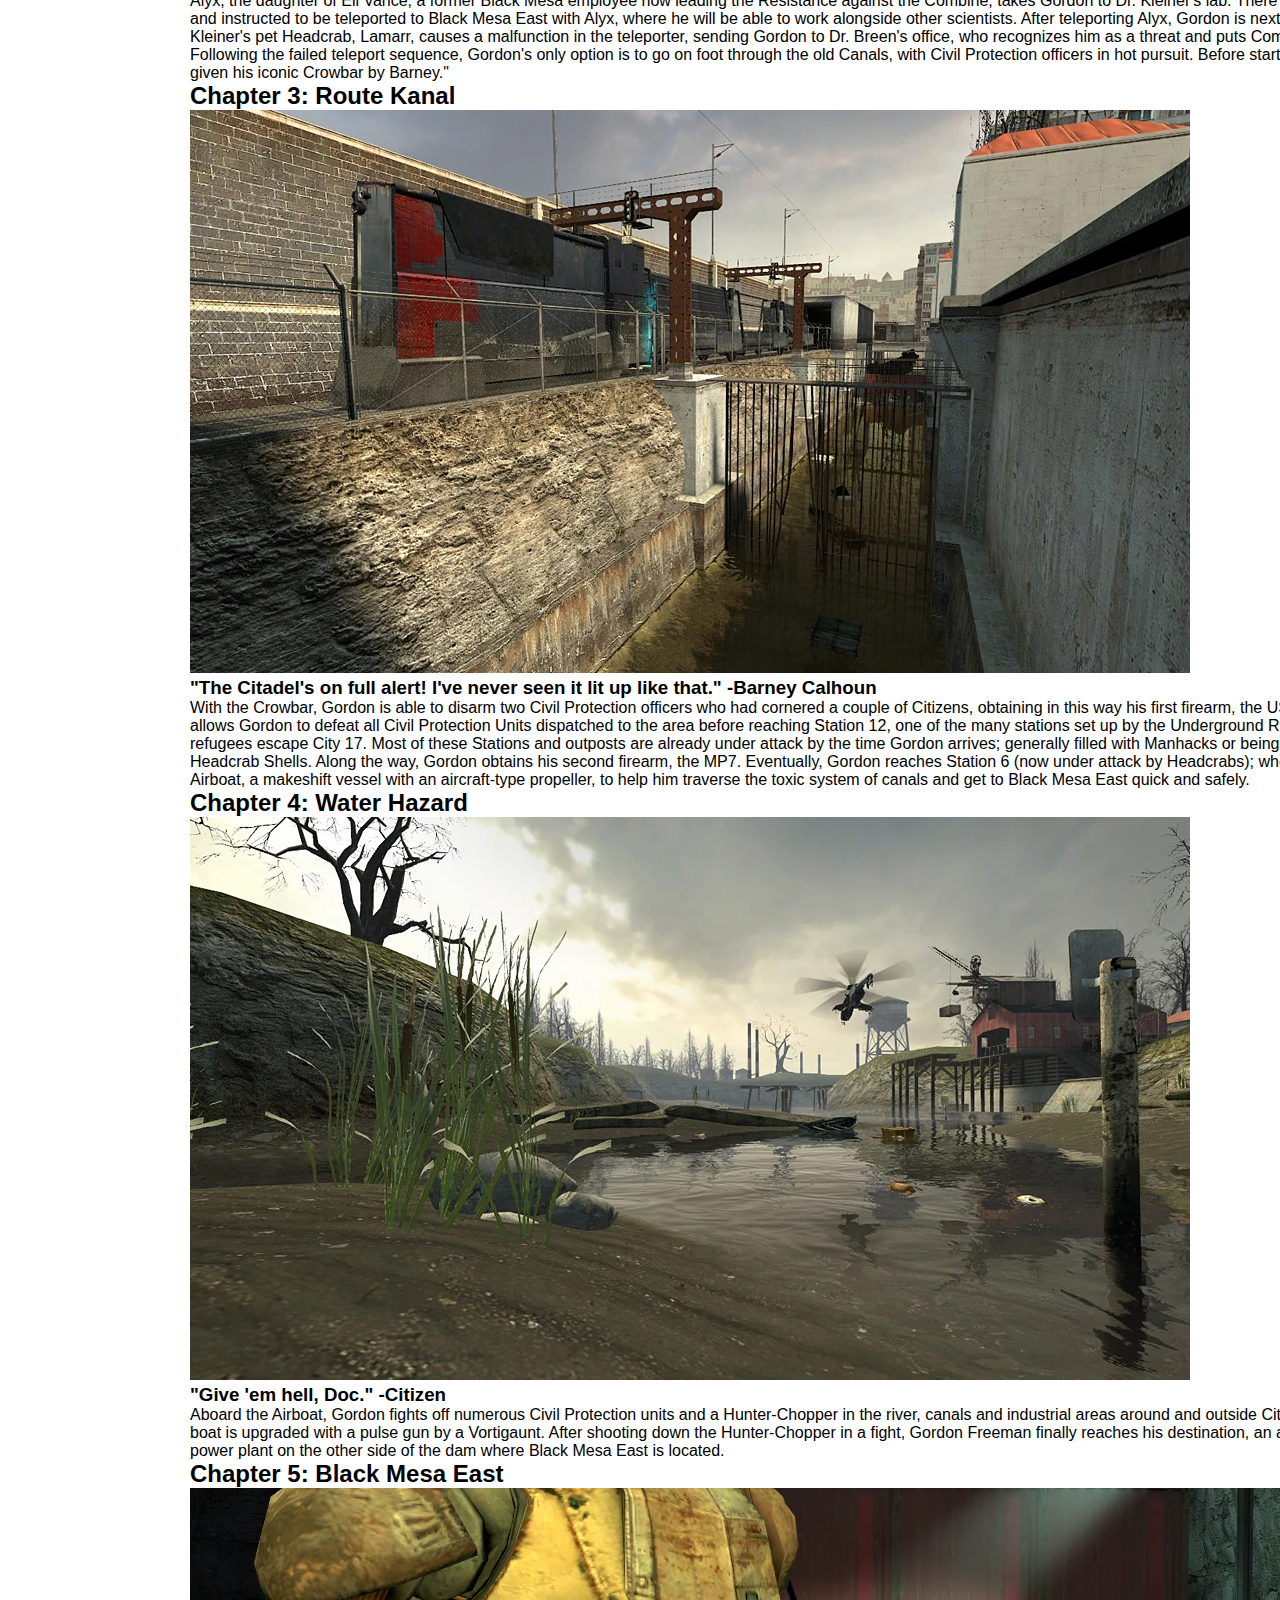
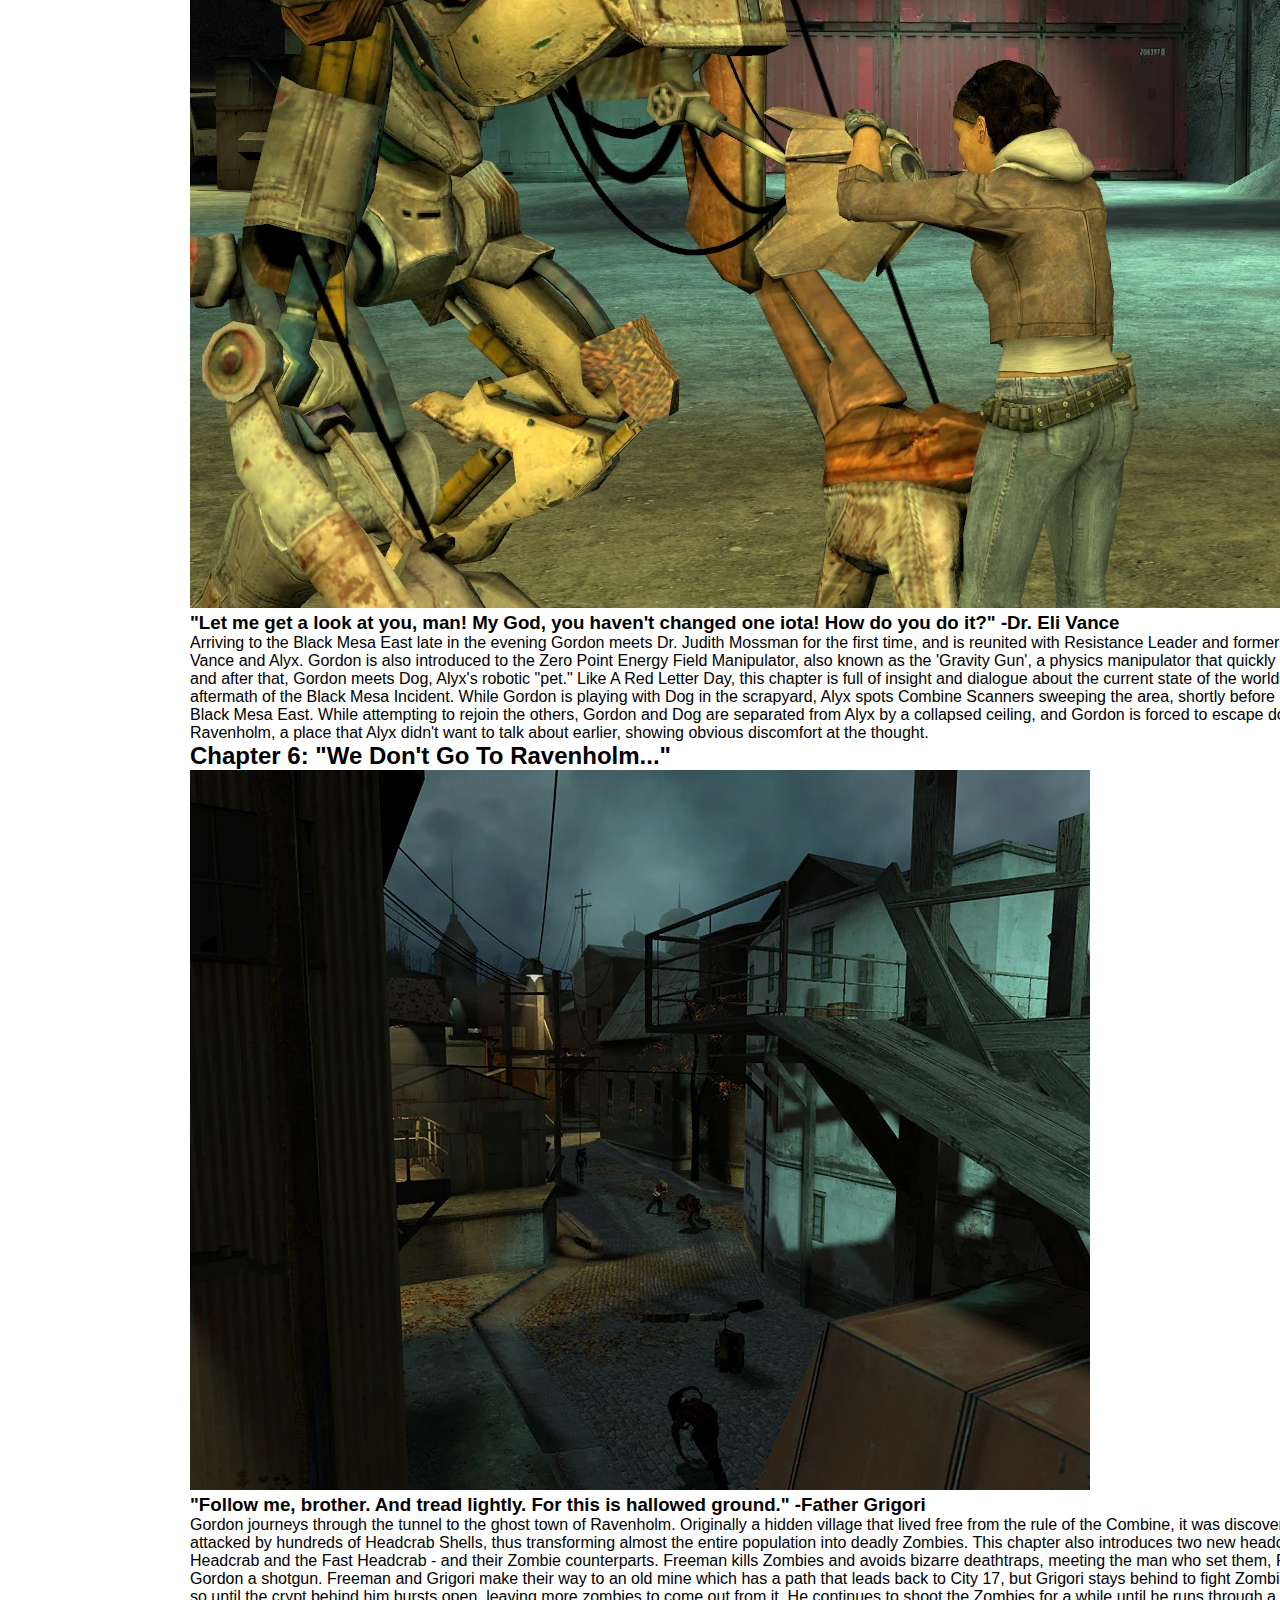
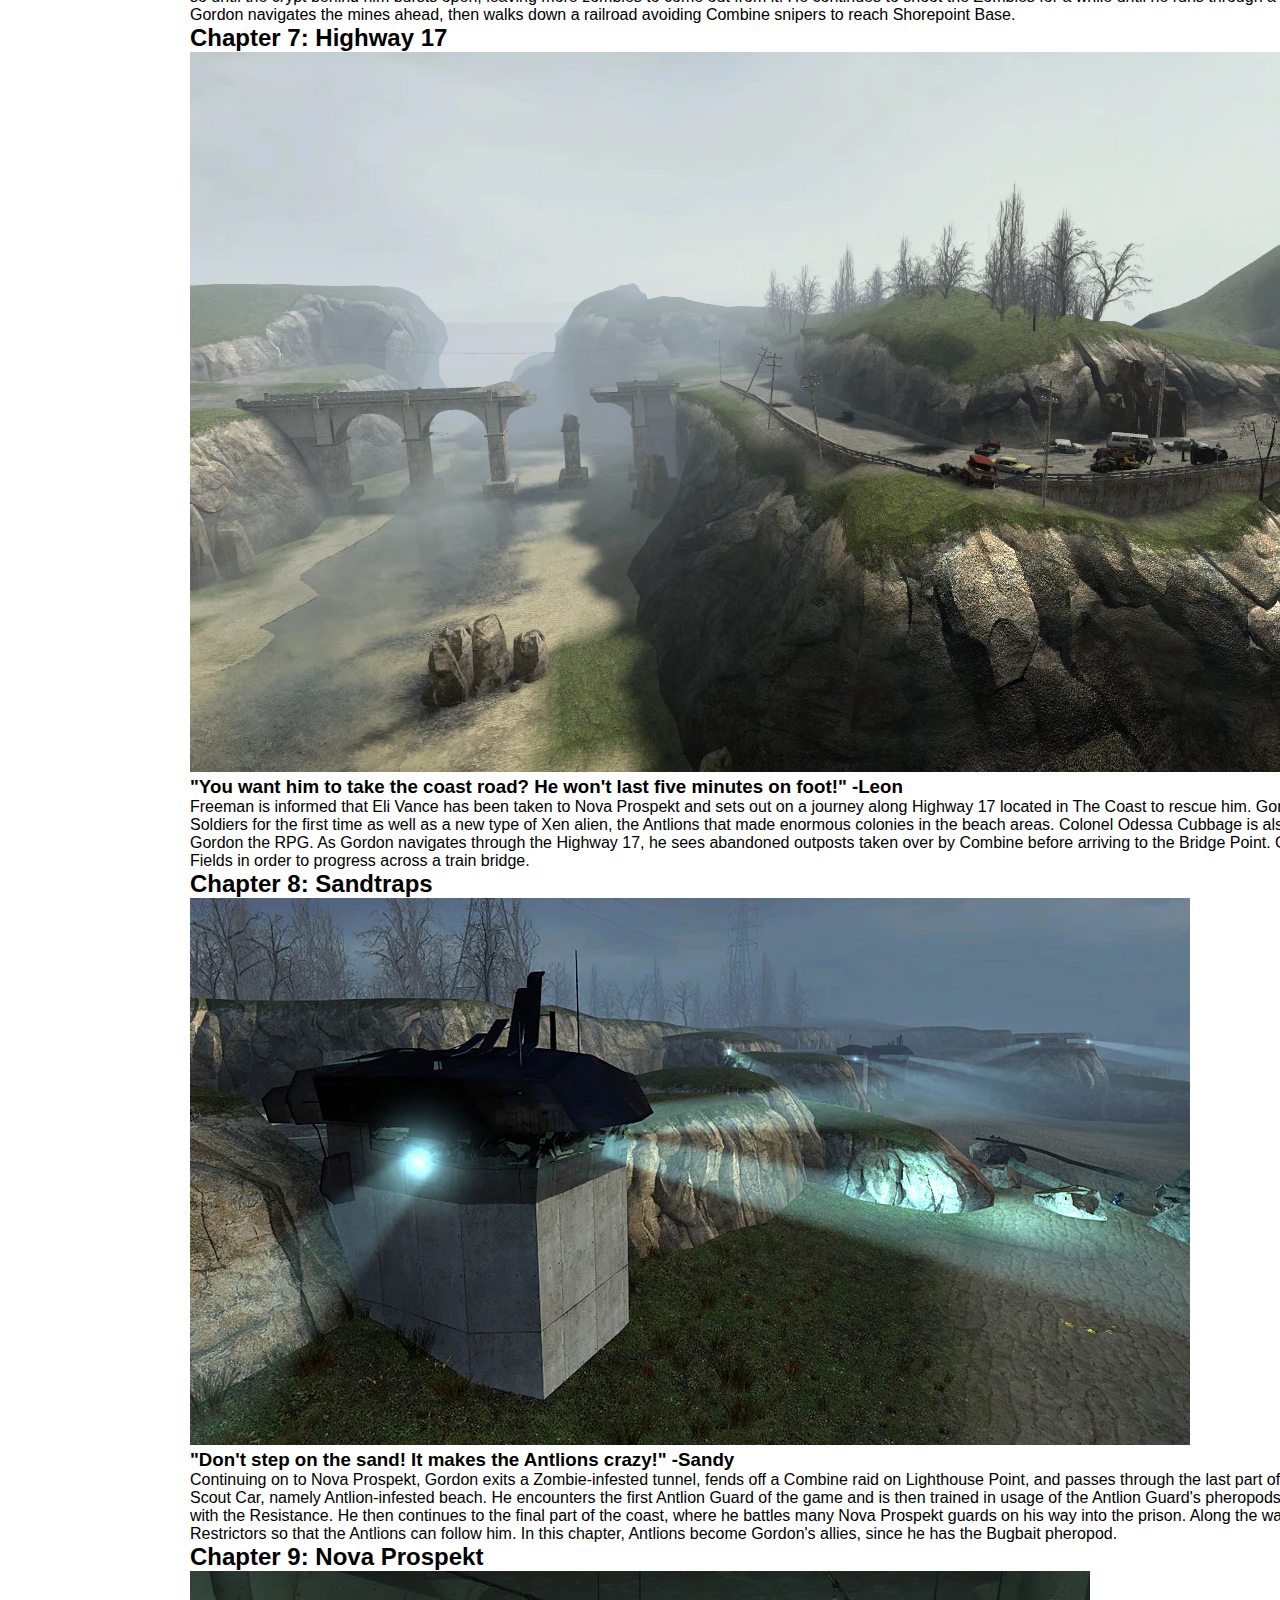
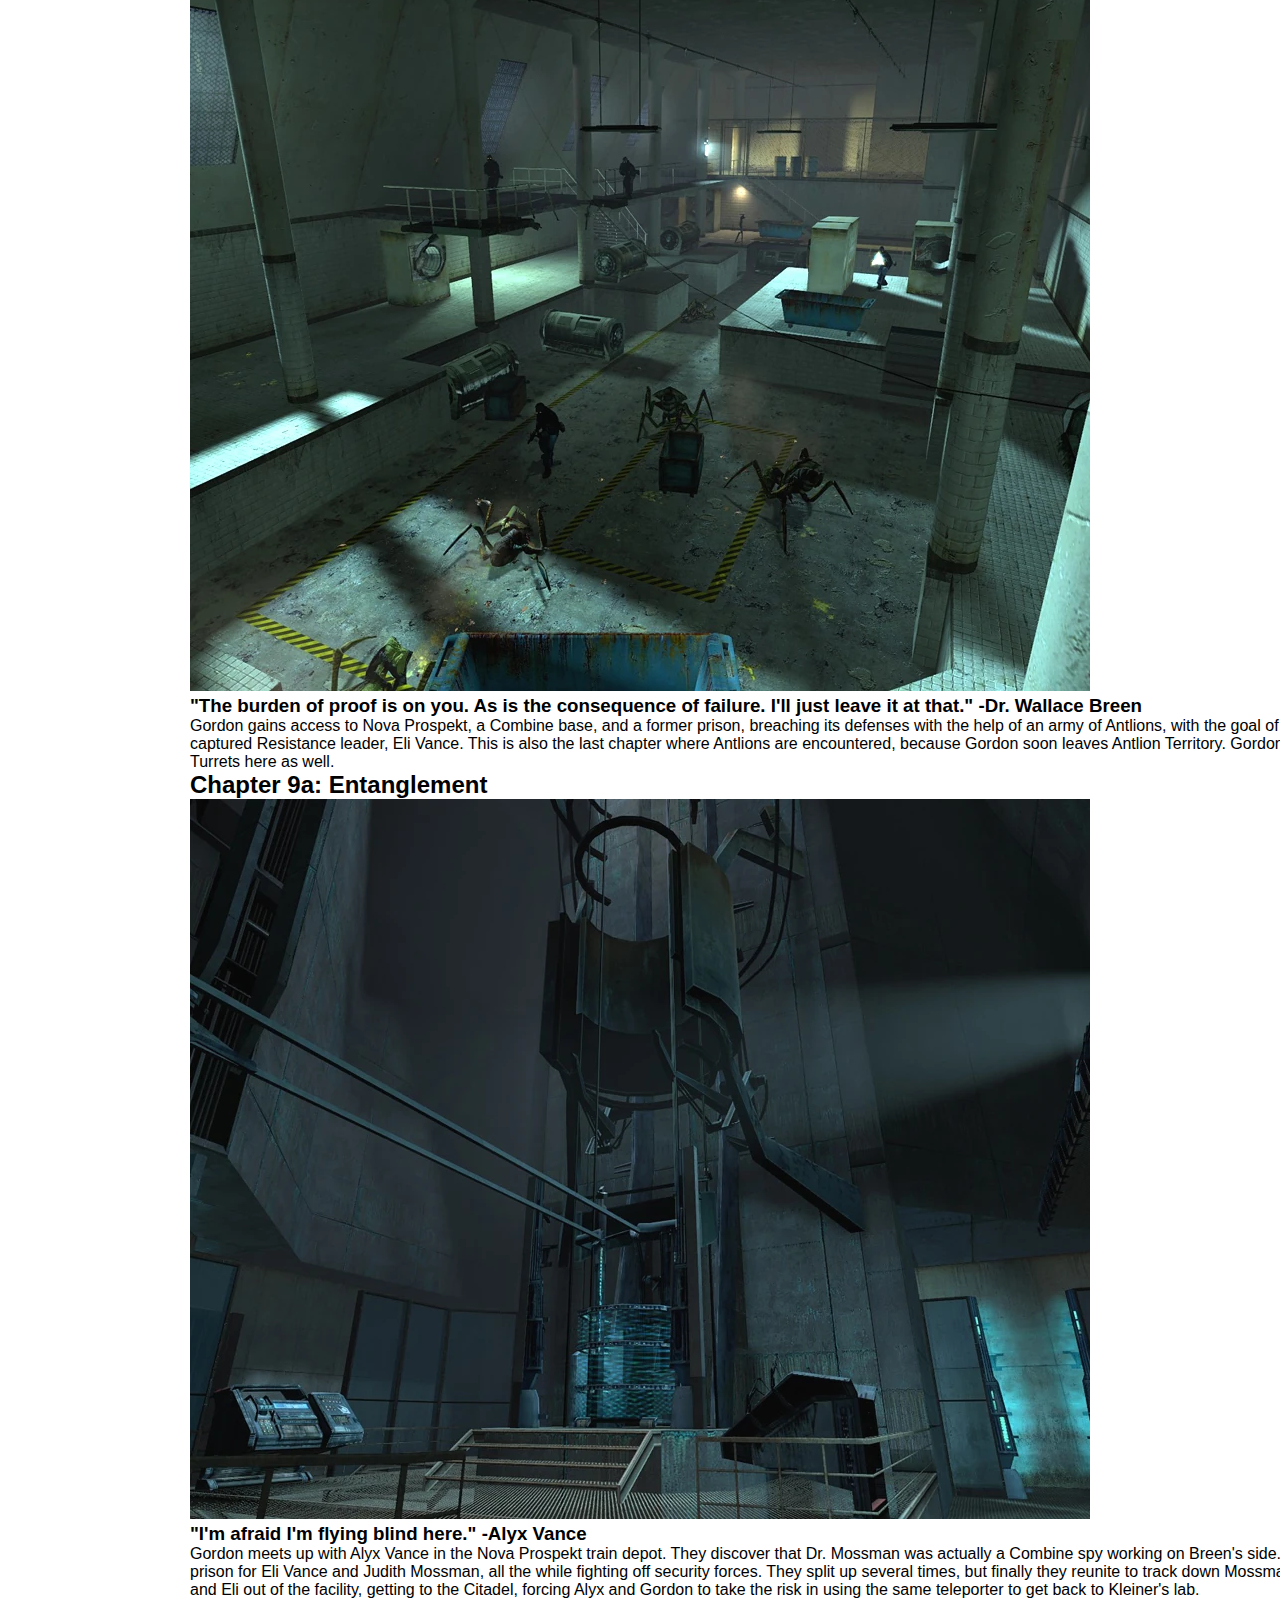
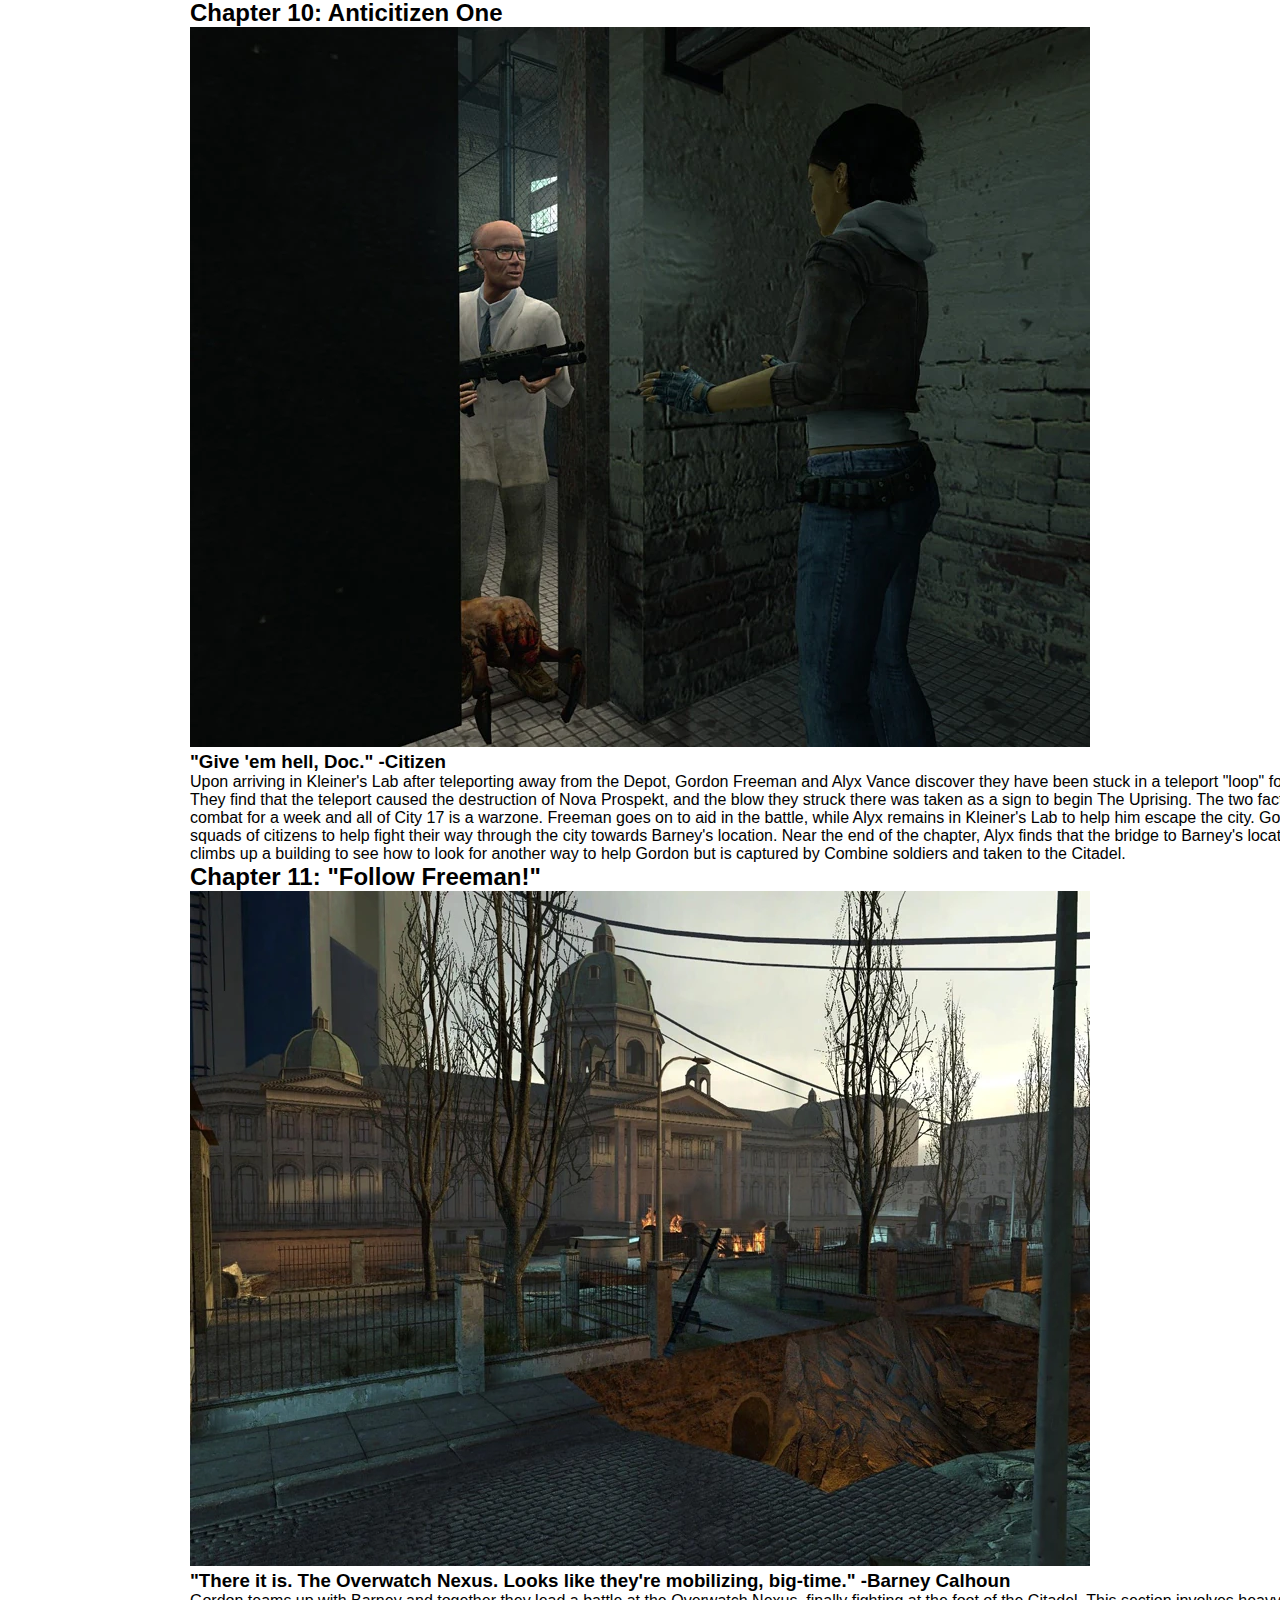
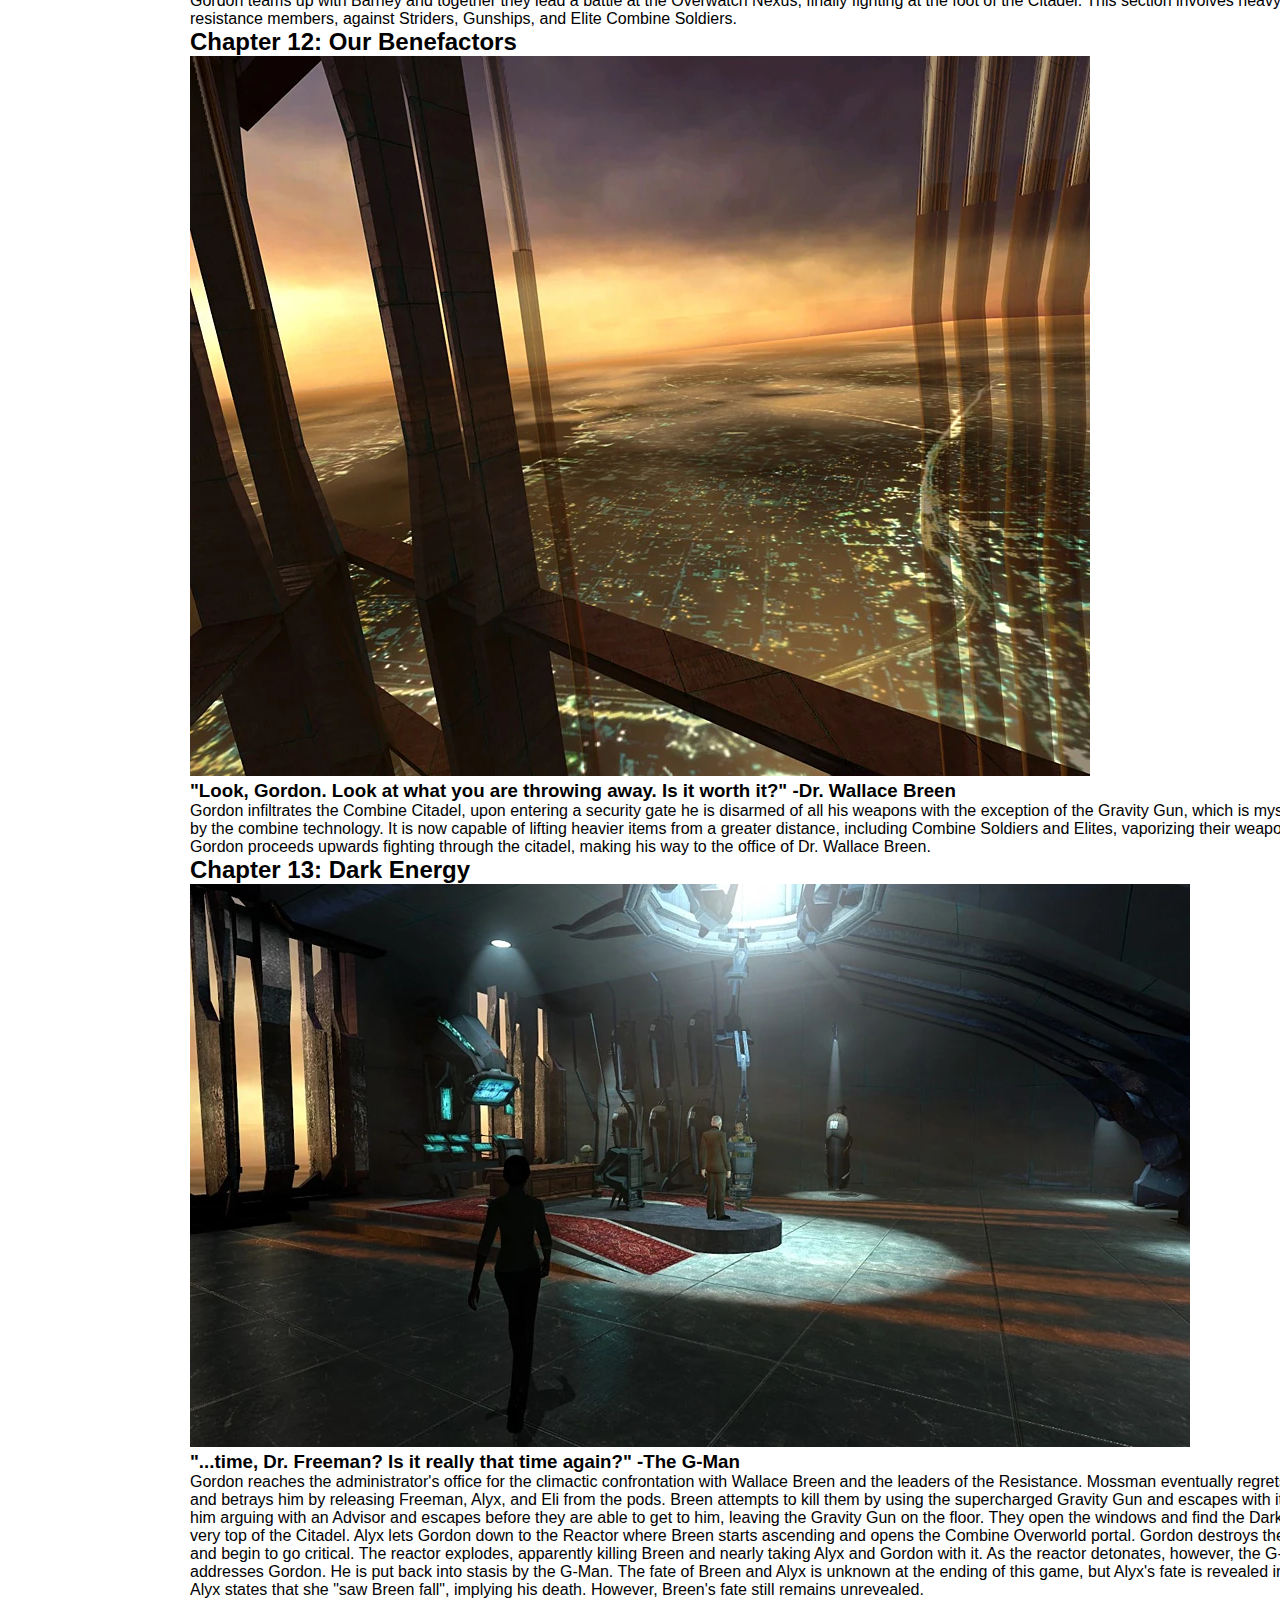
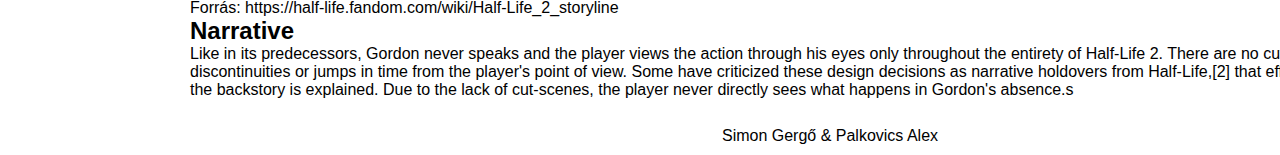
==== commit 688357a6: "divek javitva, flexbox alap" ====
--- a/index.html
+++ b/index.html
@@ -11,22 +11,22 @@
 </head>
 <body>
     <main>
-        <header>
+        <header class="flex-container">
             <h1>A Half-Life 2 története (Angol nyelven)</h1>
         </header>
         
-        <nav>
+        <nav class="flex-container">
             <ul>
                 <li><a href="index.html">Főoldal</a></li>
                 <li><a href="urlap.html">Űrlap</a></li>
             </ul>
         </nav>
         
-        <article>
+        <article class="flex-container">
             <div>
                 <h2>Chapter 1: Point Insertion</h2>
                 <img src="kepek/chapter1.png" alt="#">
-                <h3>"So, wake up, Mr. Freeman. Wake up and smell the ashes." -The G-Man<h3>
+                <h3>"So, wake up, Mr. Freeman. Wake up and smell the ashes." -The G-Man</h3>
                 <p>Nearly twenty years after the Black Mesa Incident, the G-Man wakes Gordon Freeman from stasis and inserts him (seemingly without any goals) into a train arriving in City 17, a city located somewhere in Eastern Europe under the control of the Combine Empire.
                 
                 After leaving the train, Gordon and the other passengers are welcomed by a broadcast by Dr. Wallace Breen, former administrator of Black Mesa, and now the administrator of Earth. Continuing on his way, Gordon meets armed Civil Protection officers policing the train station and its surroundings. One of them separates him from the rest of the arriving citizens and directs him into a small interrogation room before revealing himself to be former Black Mesa security guard Barney Calhoun, who is operating undercover for the Resistance.
@@ -37,7 +37,7 @@
             <div>
                 <h2>Chapter 2: "A Red Letter Day"</h2>
                 <img src="kepek/chapter2.png" alt="#">
-                <h3>"We've made major strides since then. Major strides." -Dr. Kleiner<h3>
+                <h3>"We've made major strides since then. Major strides." -Dr. Kleiner</h3>
                 <p>Alyx, the daughter of Eli Vance, a former Black Mesa employee now leading the Resistance against the Combine, takes Gordon to Dr. Kleiner's lab. There he is given an H.E.V. Suit and instructed to be teleported to Black Mesa East with Alyx, where he will be able to work alongside other scientists.
 
                 After teleporting Alyx, Gordon is next, but an interruption from Kleiner's pet Headcrab, Lamarr, causes a malfunction in the teleporter, sending Gordon to Dr. Breen's office, who recognizes him as a threat and puts Combine forces on full alert.
@@ -128,7 +128,7 @@
 
             <div>
                 <h2>Chapter 13: Dark Energy</h2>
-                <img src="kepek/chapter13" alt="#">
+                <img src="kepek/chapter13.png" alt="#">
                 <h3>"...time, Dr. Freeman? Is it really that time again?" -The G-Man</h3>
                 <p>Gordon reaches the administrator's office for the climactic confrontation with Wallace Breen and the leaders of the Resistance. Mossman eventually regrets that she helped Breen, and betrays him by releasing Freeman, Alyx, and Eli from the pods. Breen attempts to kill them by using the supercharged Gravity Gun and escapes with it. Alyx and Gordon finds him arguing with an Advisor and escapes before they are able to get to him, leaving the Gravity Gun on the floor. They open the windows and find the Dark Energy Reactor at the very top of the Citadel. Alyx lets Gordon down to the Reactor where Breen starts ascending and opens the Combine Overworld portal. Gordon destroys the reactor, causing it to fail and begin to go critical. The reactor explodes, apparently killing Breen and nearly taking Alyx and Gordon with it. As the reactor detonates, however, the G-Man freezes time and addresses Gordon. He is put back into stasis by the G-Man. The fate of Breen and Alyx is unknown at the ending of this game, but Alyx's fate is revealed in the sequel. In the sequel, Alyx states that she "saw Breen fall", implying his death. However, Breen's fate still remains unrevealed.</p>
             </div>
@@ -136,12 +136,12 @@
             <p>Forrás: https://half-life.fandom.com/wiki/Half-Life_2_storyline</p>
         </article>
         
-        <aside>
+        <aside class="flex-container">
             <h2>Narrative</h2>
             <p>Like in its predecessors, Gordon never speaks and the player views the action through his eyes only throughout the entirety of Half-Life 2. There are no cut-scenes, nor any discontinuities or jumps in time from the player's point of view. Some have criticized these design decisions as narrative holdovers from Half-Life,[2] that effectively limit how much of the backstory is explained. Due to the lack of cut-scenes, the player never directly sees what happens in Gordon's absence.s</p>
         </aside>
         
-        <footer>
+        <footer class="flex-container">
                 <p>Simon Gergő & Palkovics Alex</p>    
         </footer>
     </main>
--- a/stilus.css
+++ b/stilus.css
@@ -0,0 +1,56 @@
+* {
+    margin: 0;
+    padding: 0;
+    box-sizing: border-box;
+    font-family: Arial, Helvetica, sans-serif;
+}
+
+main {
+    max-width: 900px;
+    margin: auto;
+    display: flex;
+    flex-direction: column;
+    flex-wrap: wrap;
+}
+
+header {
+    flex: 0 0 100%;
+}
+
+nav {
+    flex: 0 0 100%;
+    padding: 10px;
+}
+
+nav ul {
+    display: flex;
+    flex-direction: row;
+    justify-content: space-around;
+    list-style-type: none;
+}
+
+nav ul li {
+    flex: 0 1 50%;
+    text-align: center;
+}
+
+nav ul a {
+    text-decoration: none;
+    padding: 10px;
+    padding-left: 50%;
+    padding-right: 50%;
+}
+
+article {
+    flex: 0 0 50%;
+}
+
+aside{
+    flex: 0 0 50%;
+}
+
+footer {
+    flex: 0 0 100%;
+    text-align: center;
+    margin: 10px;
+}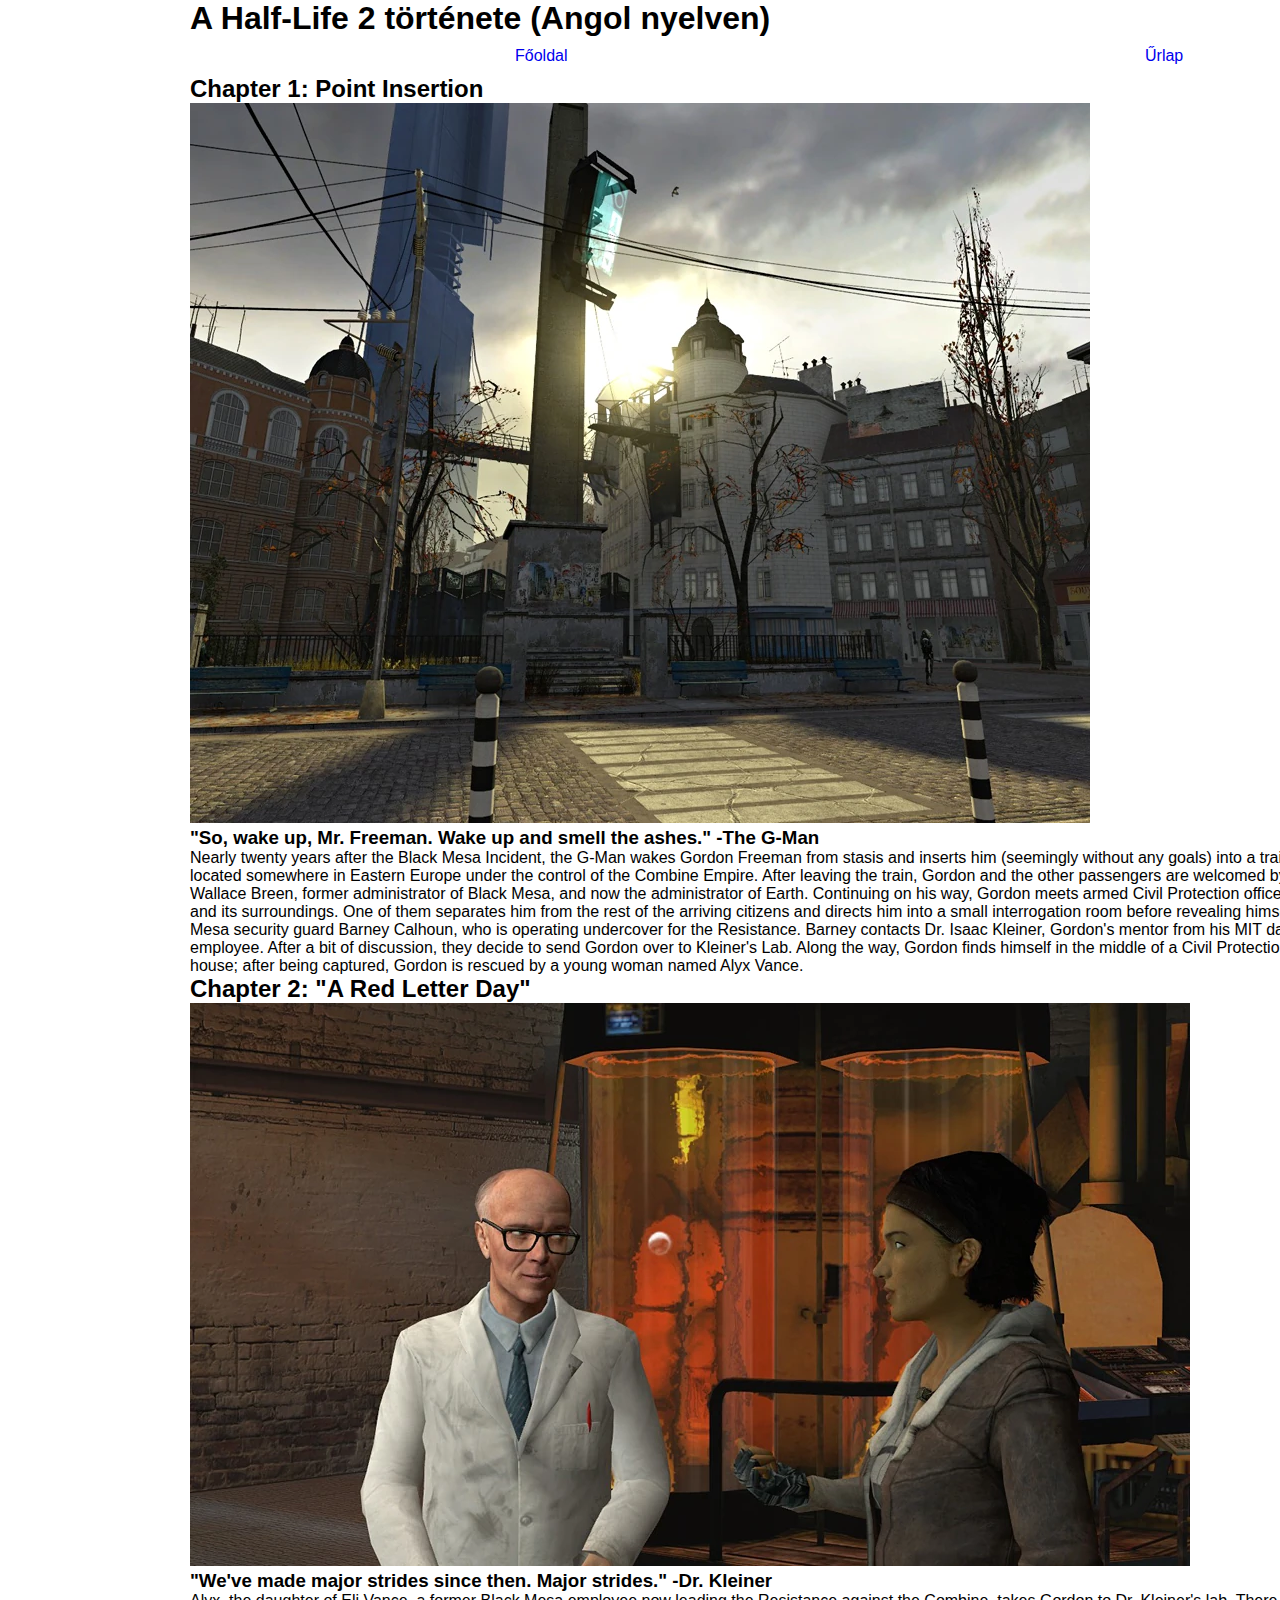
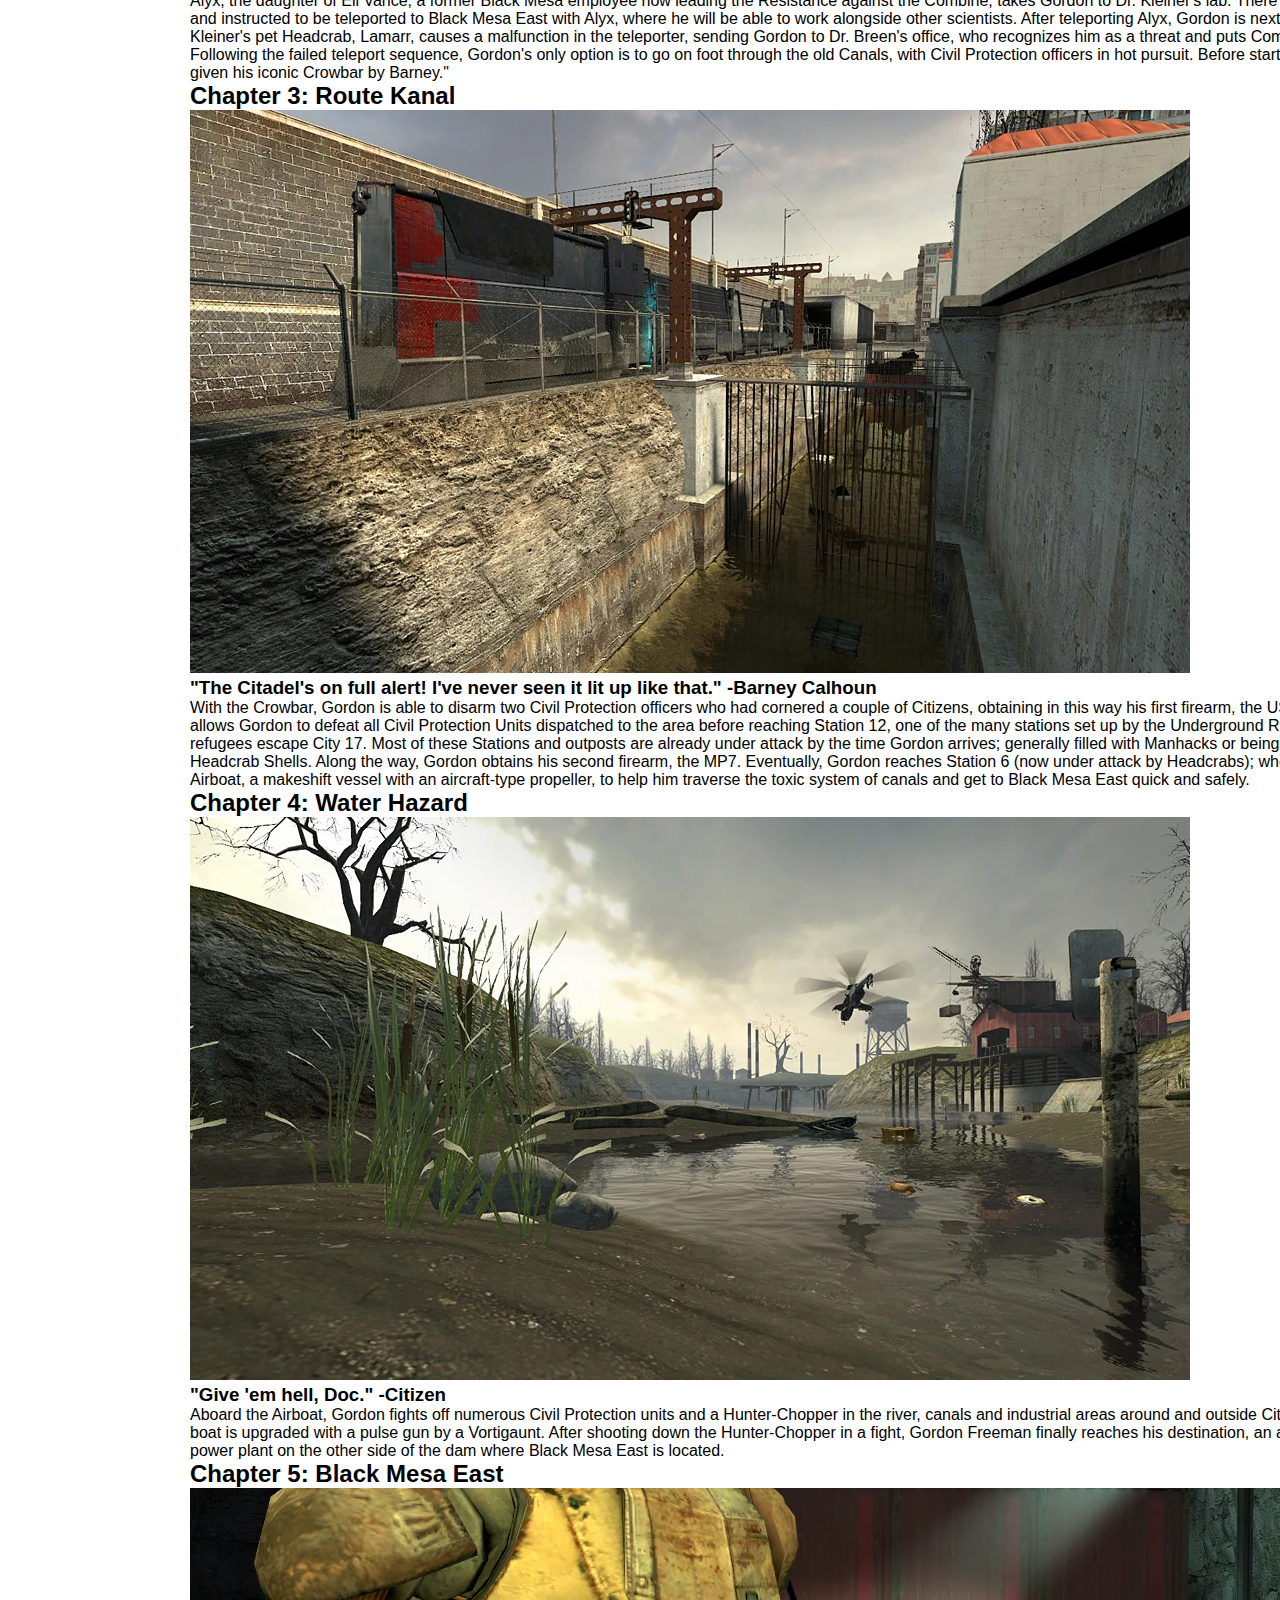
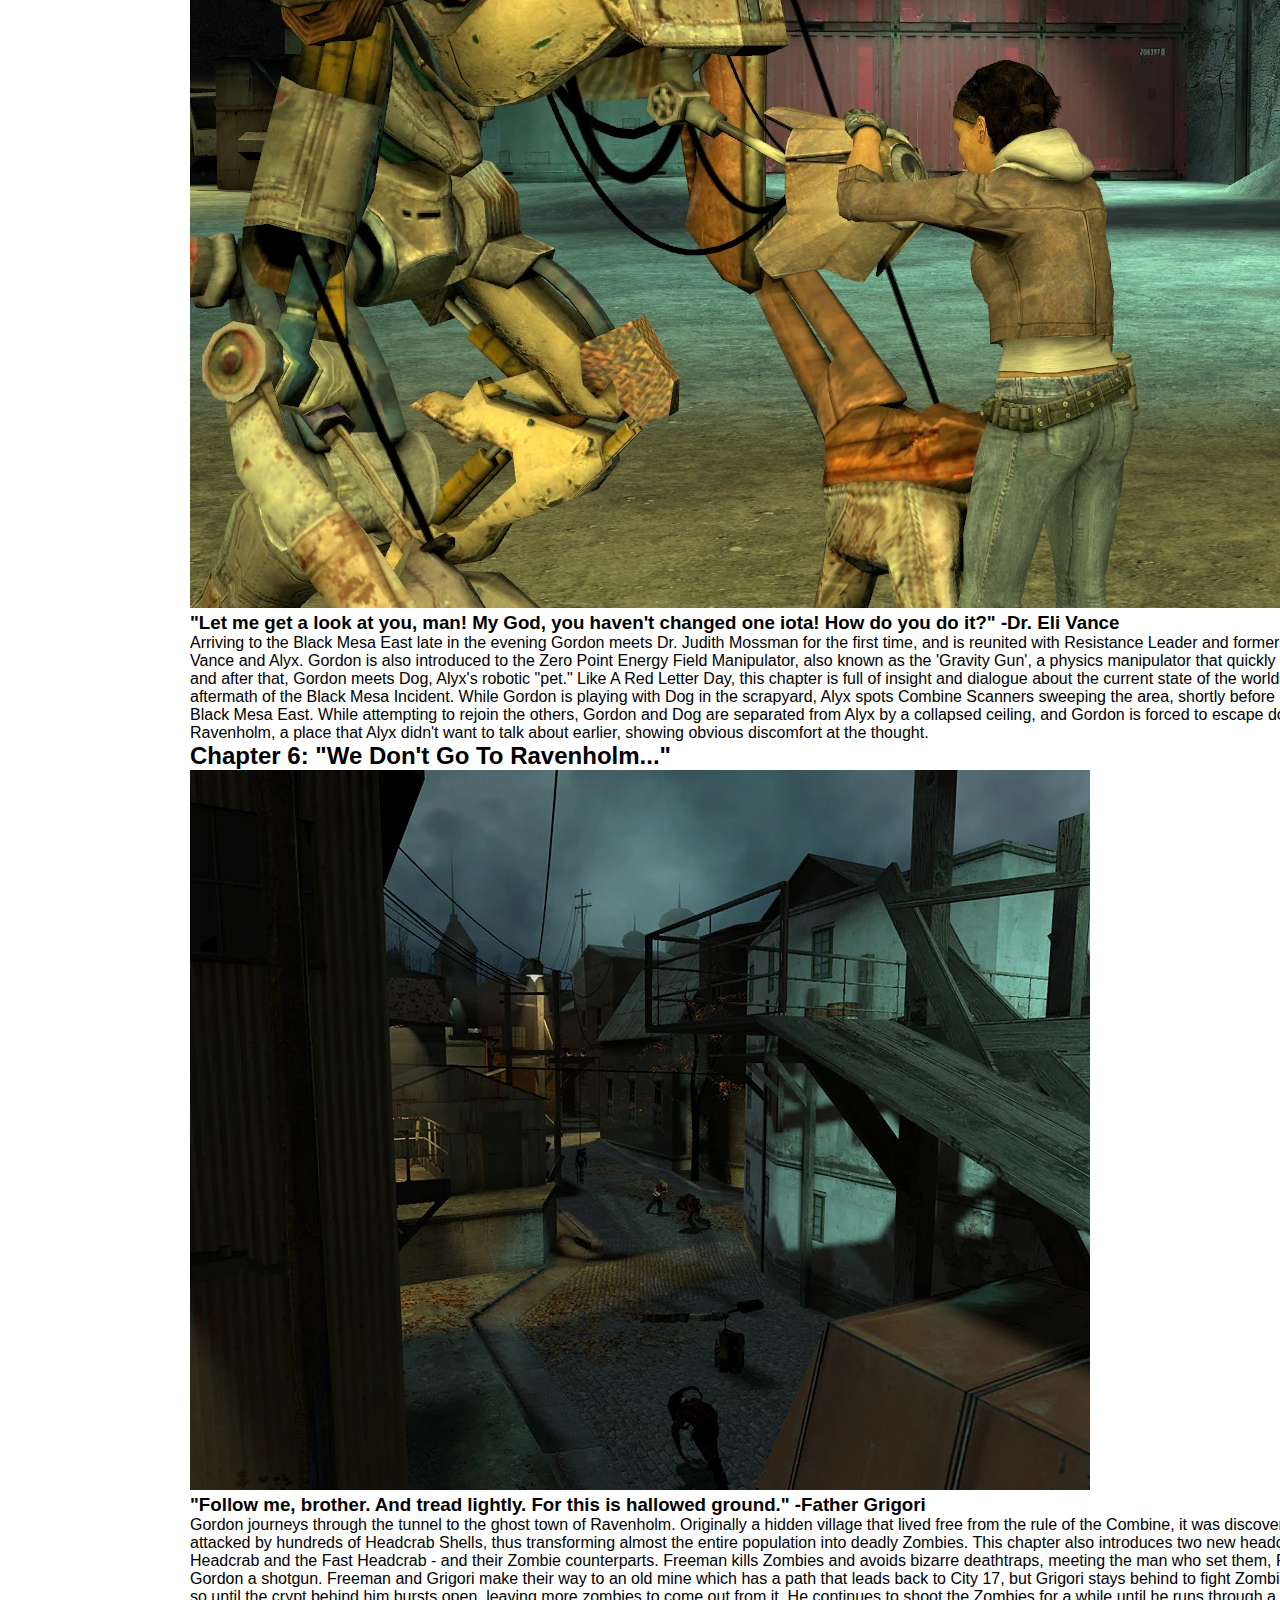
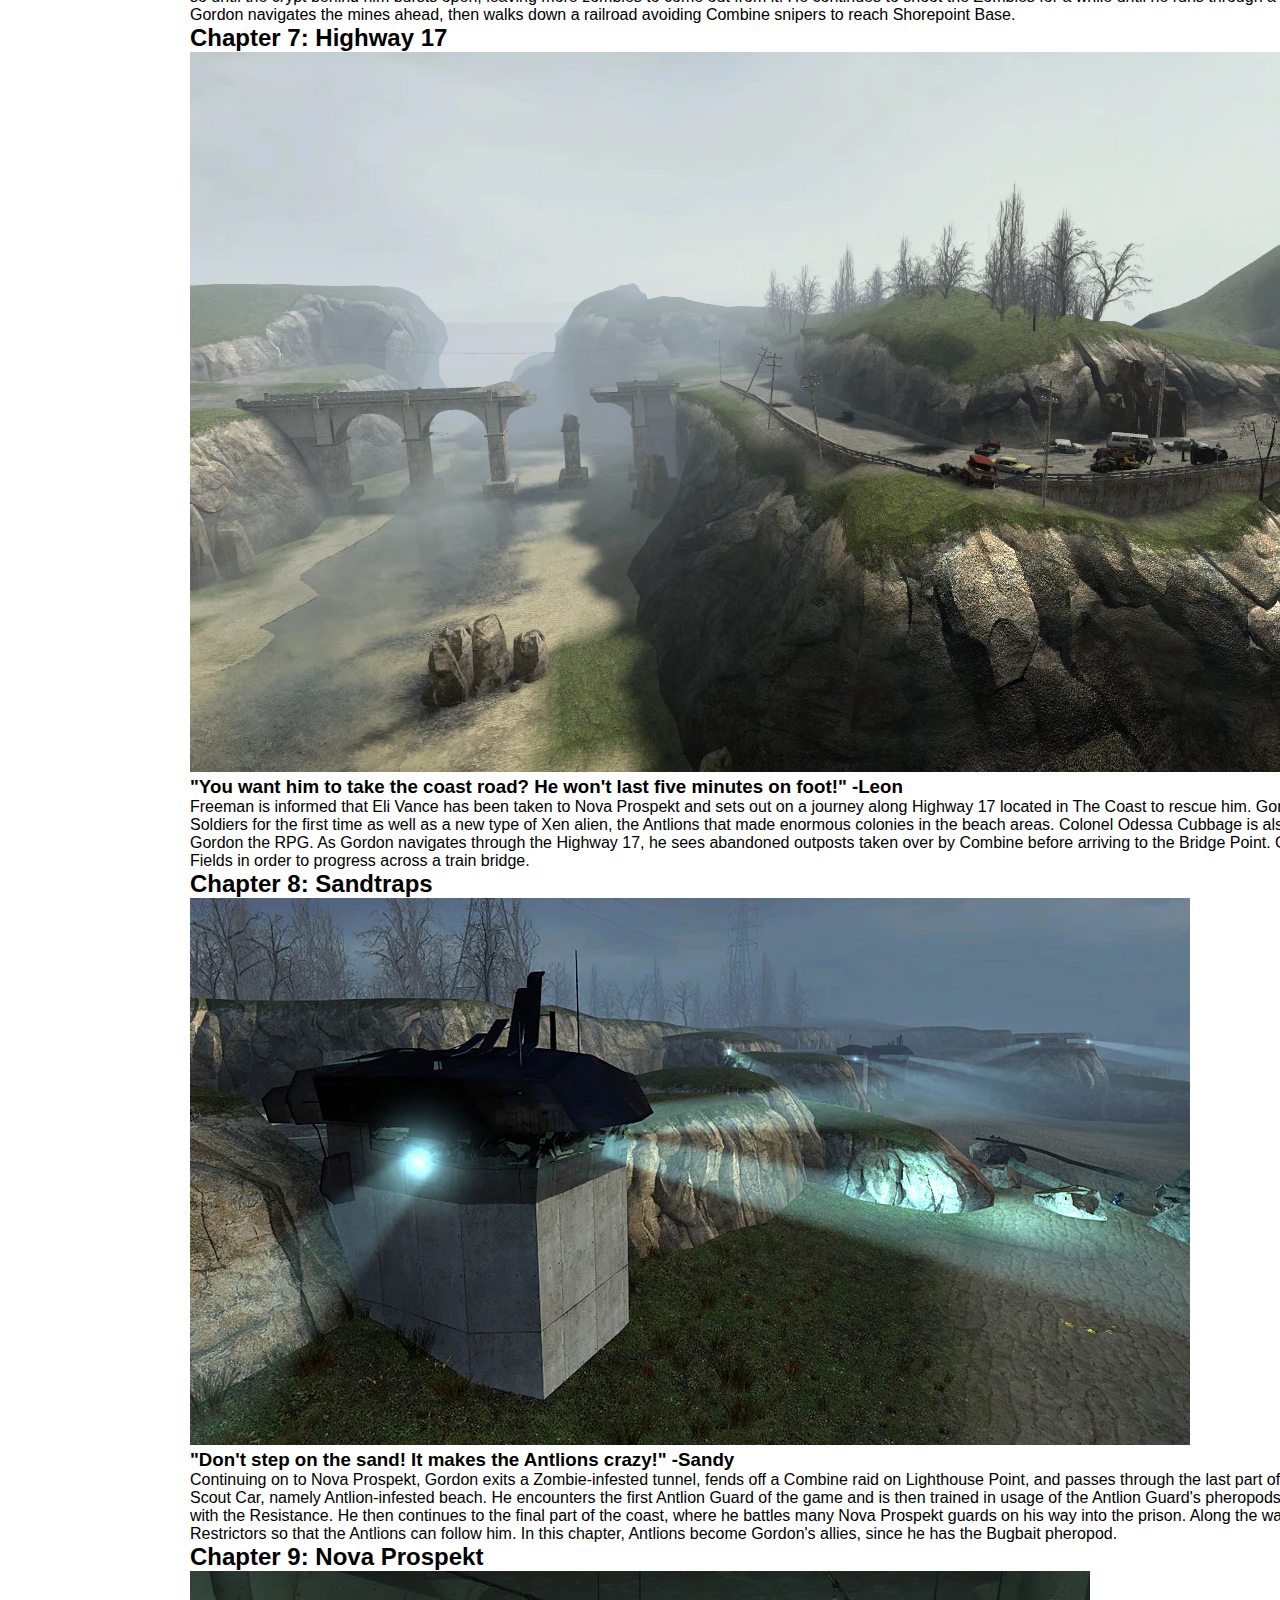
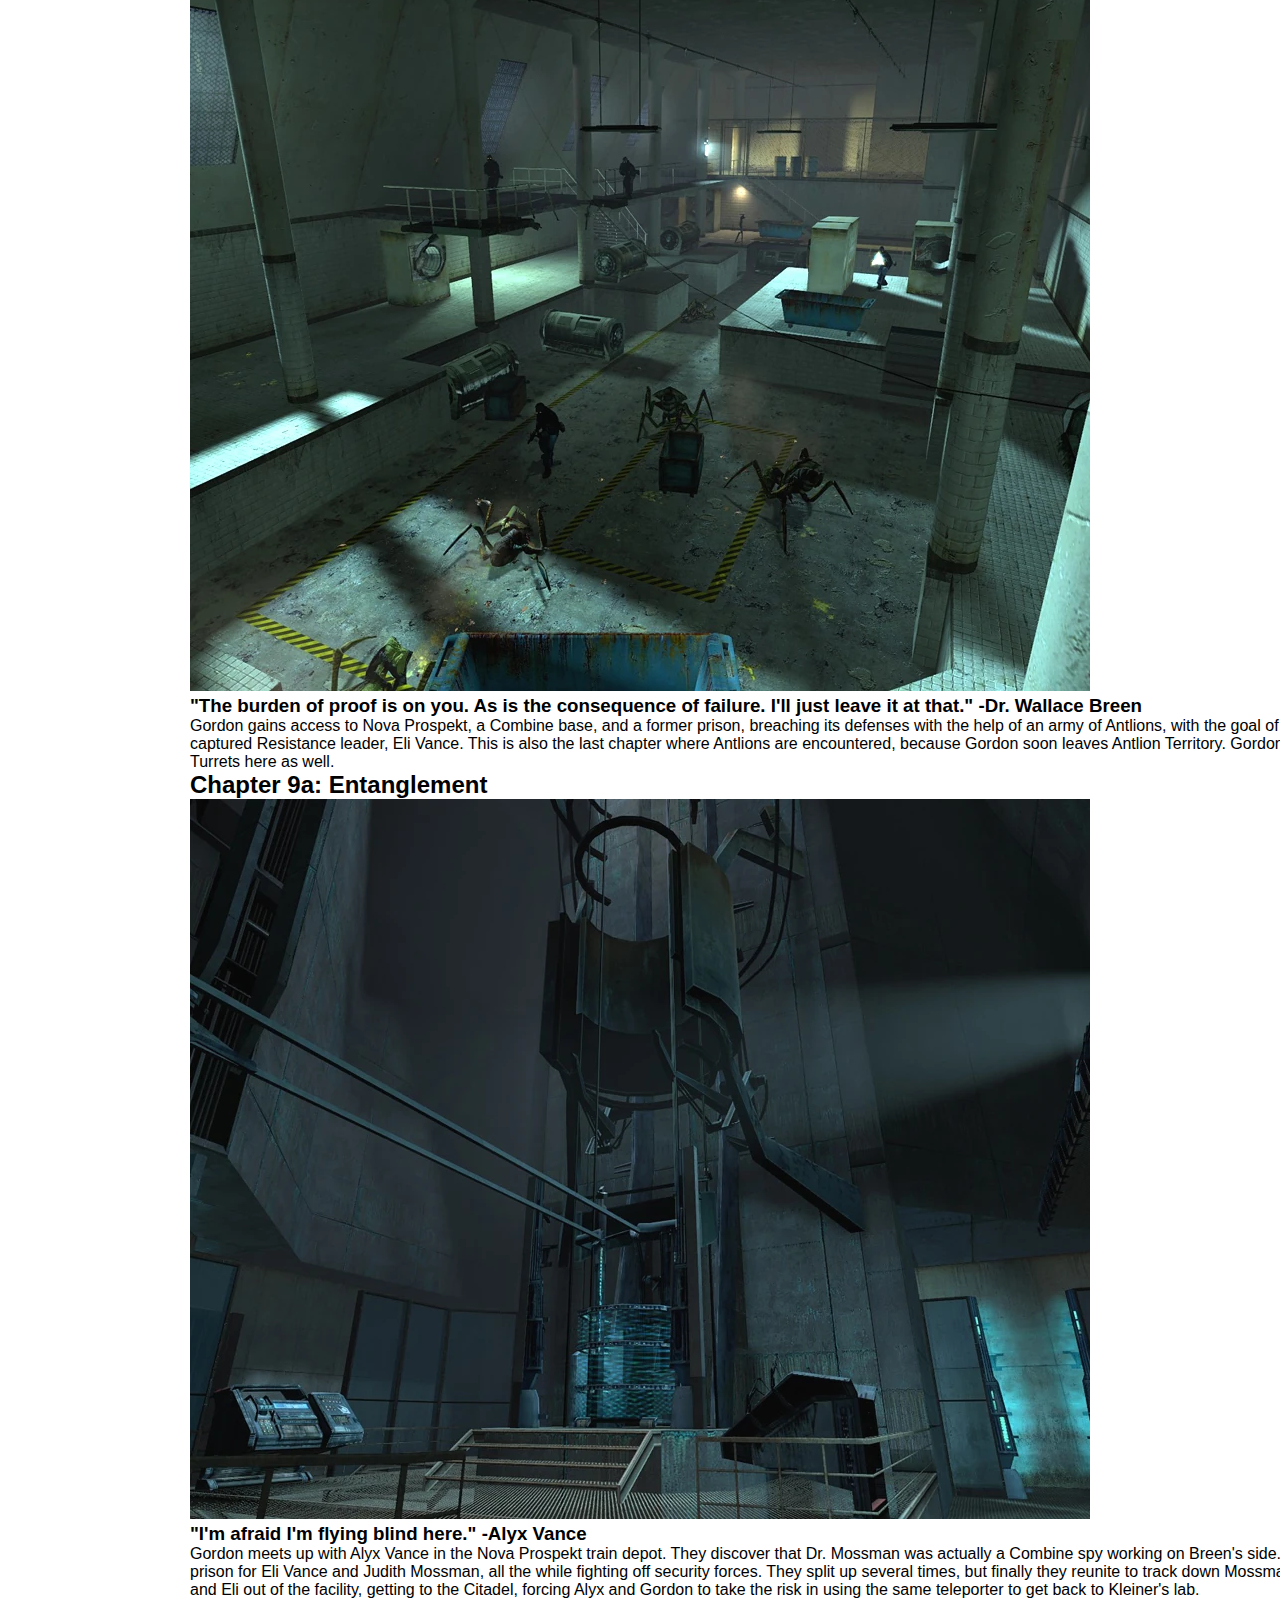
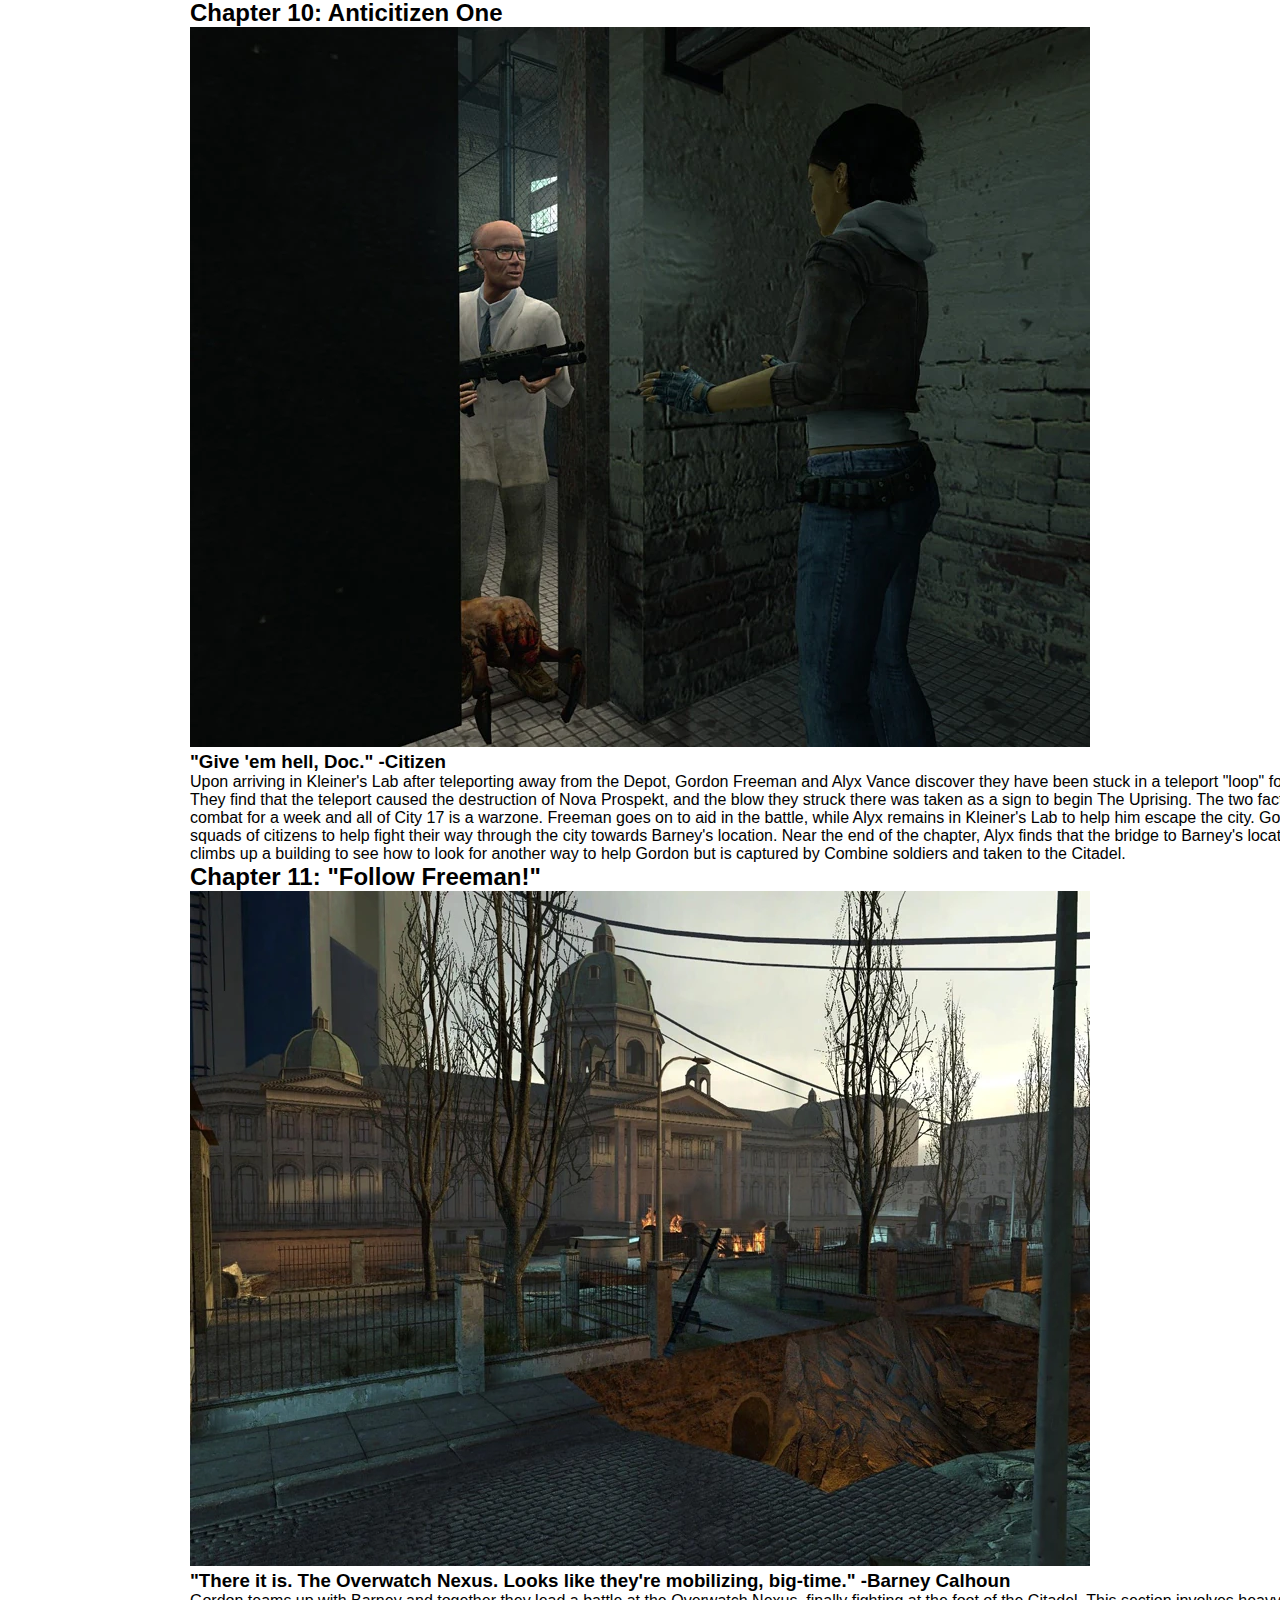
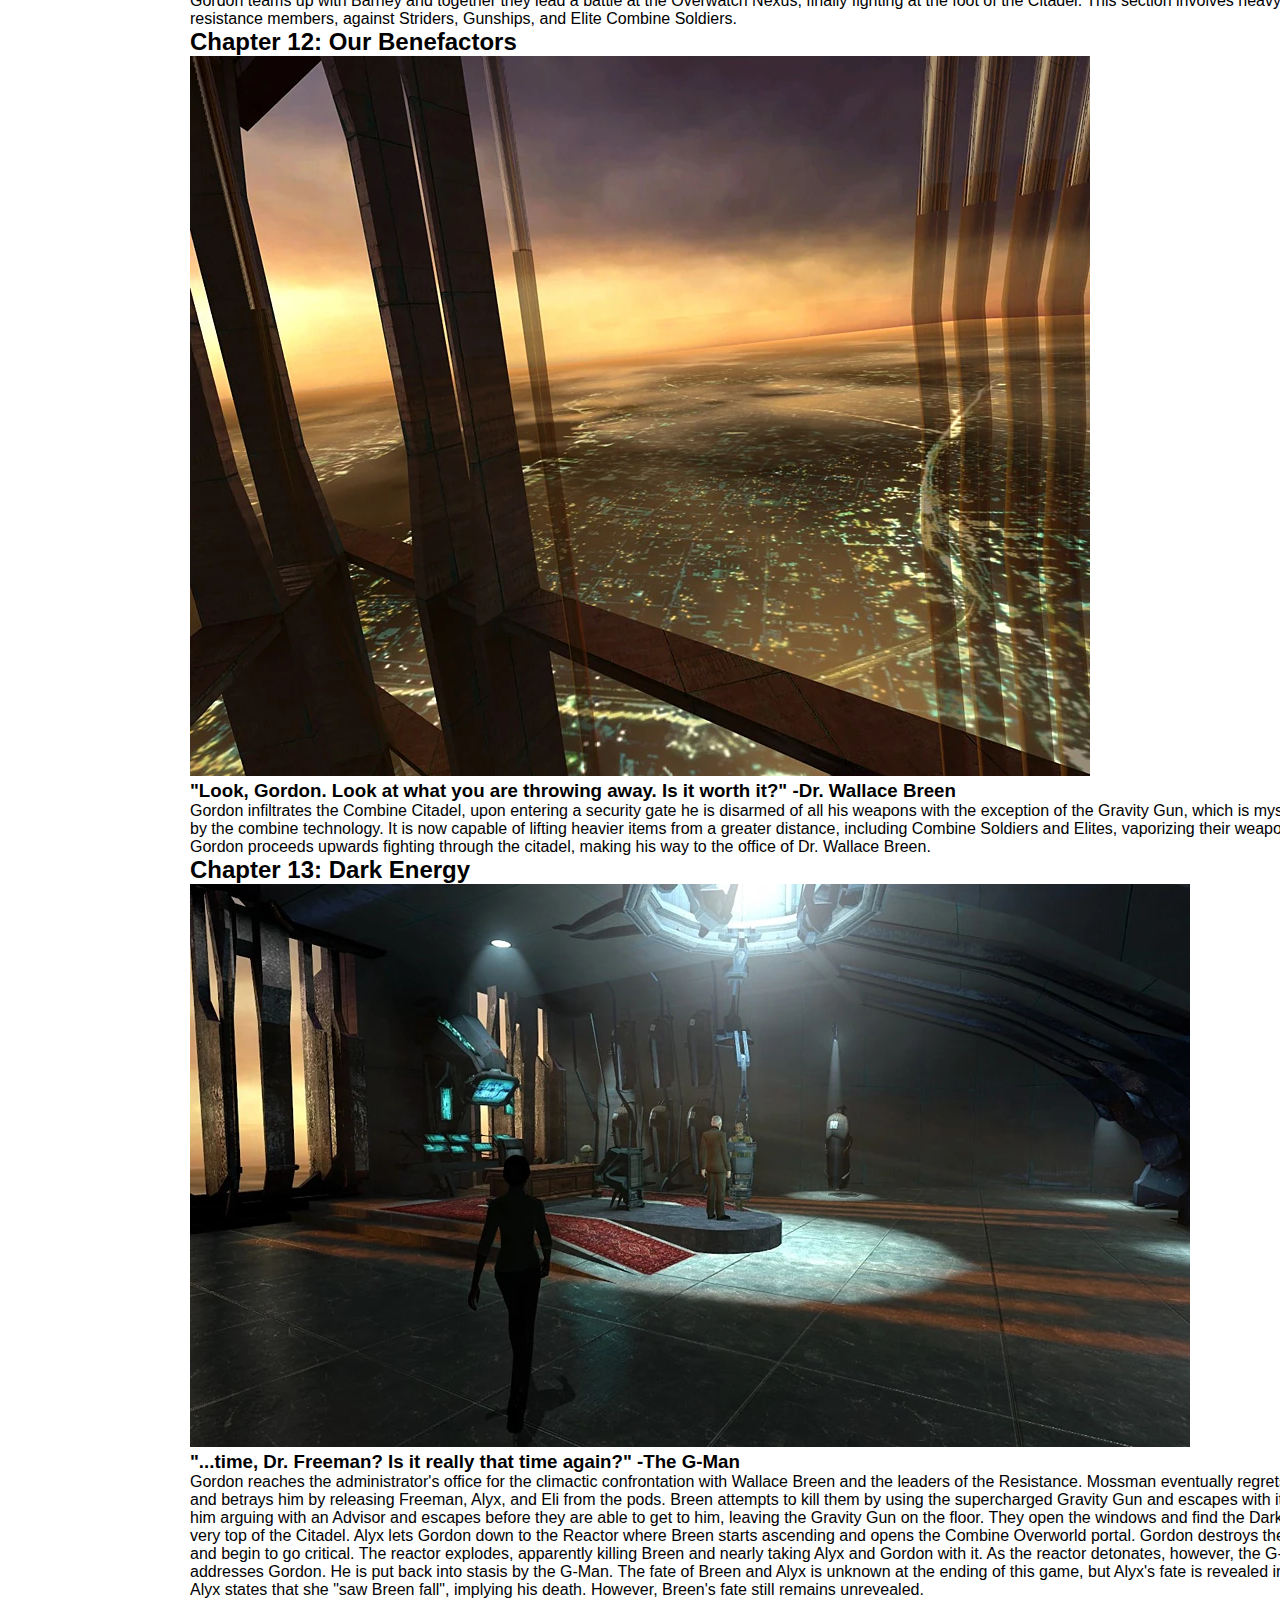
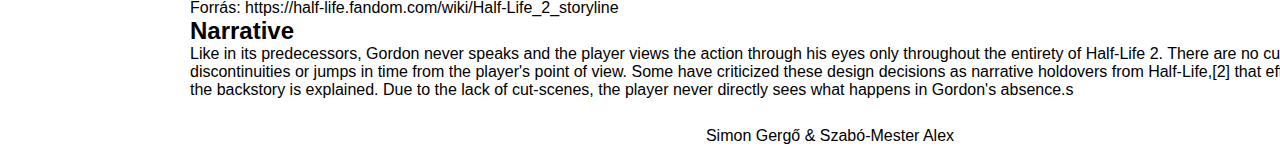
==== commit 16c69c1a: "kozos css kialakitva (urlap modositas)" ====
--- a/index.html
+++ b/index.html
@@ -7,7 +7,7 @@
     <meta name="author" content="Simon Gergő, Szabó-Mester Alex">
     <meta name="viewport" content="width=device-width, initial-scale=1.0">
     <title>Főoldal</title>
-    <link rel="stylesheet" href="stilus.css">
+    <link rel="stylesheet" href="css/stilus.css">
 </head>
 <body>
     <main>
@@ -142,7 +142,7 @@
         </aside>
         
         <footer class="flex-container">
-                <p>Simon Gergő & Palkovics Alex</p>    
+                <p>Simon Gergő & Szabó-Mester Alex</p>    
         </footer>
     </main>
 </body>
--- a/css/stilus.css
+++ b/css/stilus.css
@@ -0,0 +1,56 @@
+* {
+    margin: 0;
+    padding: 0;
+    box-sizing: border-box;
+    font-family: Arial, Helvetica, sans-serif;
+}
+
+main {
+    max-width: 900px;
+    margin: auto;
+    display: flex;
+    flex-direction: column;
+    flex-wrap: wrap;
+}
+
+header {
+    flex: 0 0 100%;
+}
+
+nav {
+    flex: 0 0 100%;
+    padding: 10px;
+}
+
+nav ul {
+    display: flex;
+    flex-direction: row;
+    justify-content: space-around;
+    list-style-type: none;
+}
+
+nav ul li {
+    flex: 0 1 50%;
+    text-align: center;
+}
+
+nav ul a {
+    text-decoration: none;
+    padding: 10px;
+    padding-left: 50%;
+    padding-right: 50%;
+}
+
+article {
+    flex: 0 0 50%;
+}
+
+aside{
+    flex: 0 0 50%;
+}
+
+footer {
+    flex: 0 0 100%;
+    text-align: center;
+    margin: 10px;
+}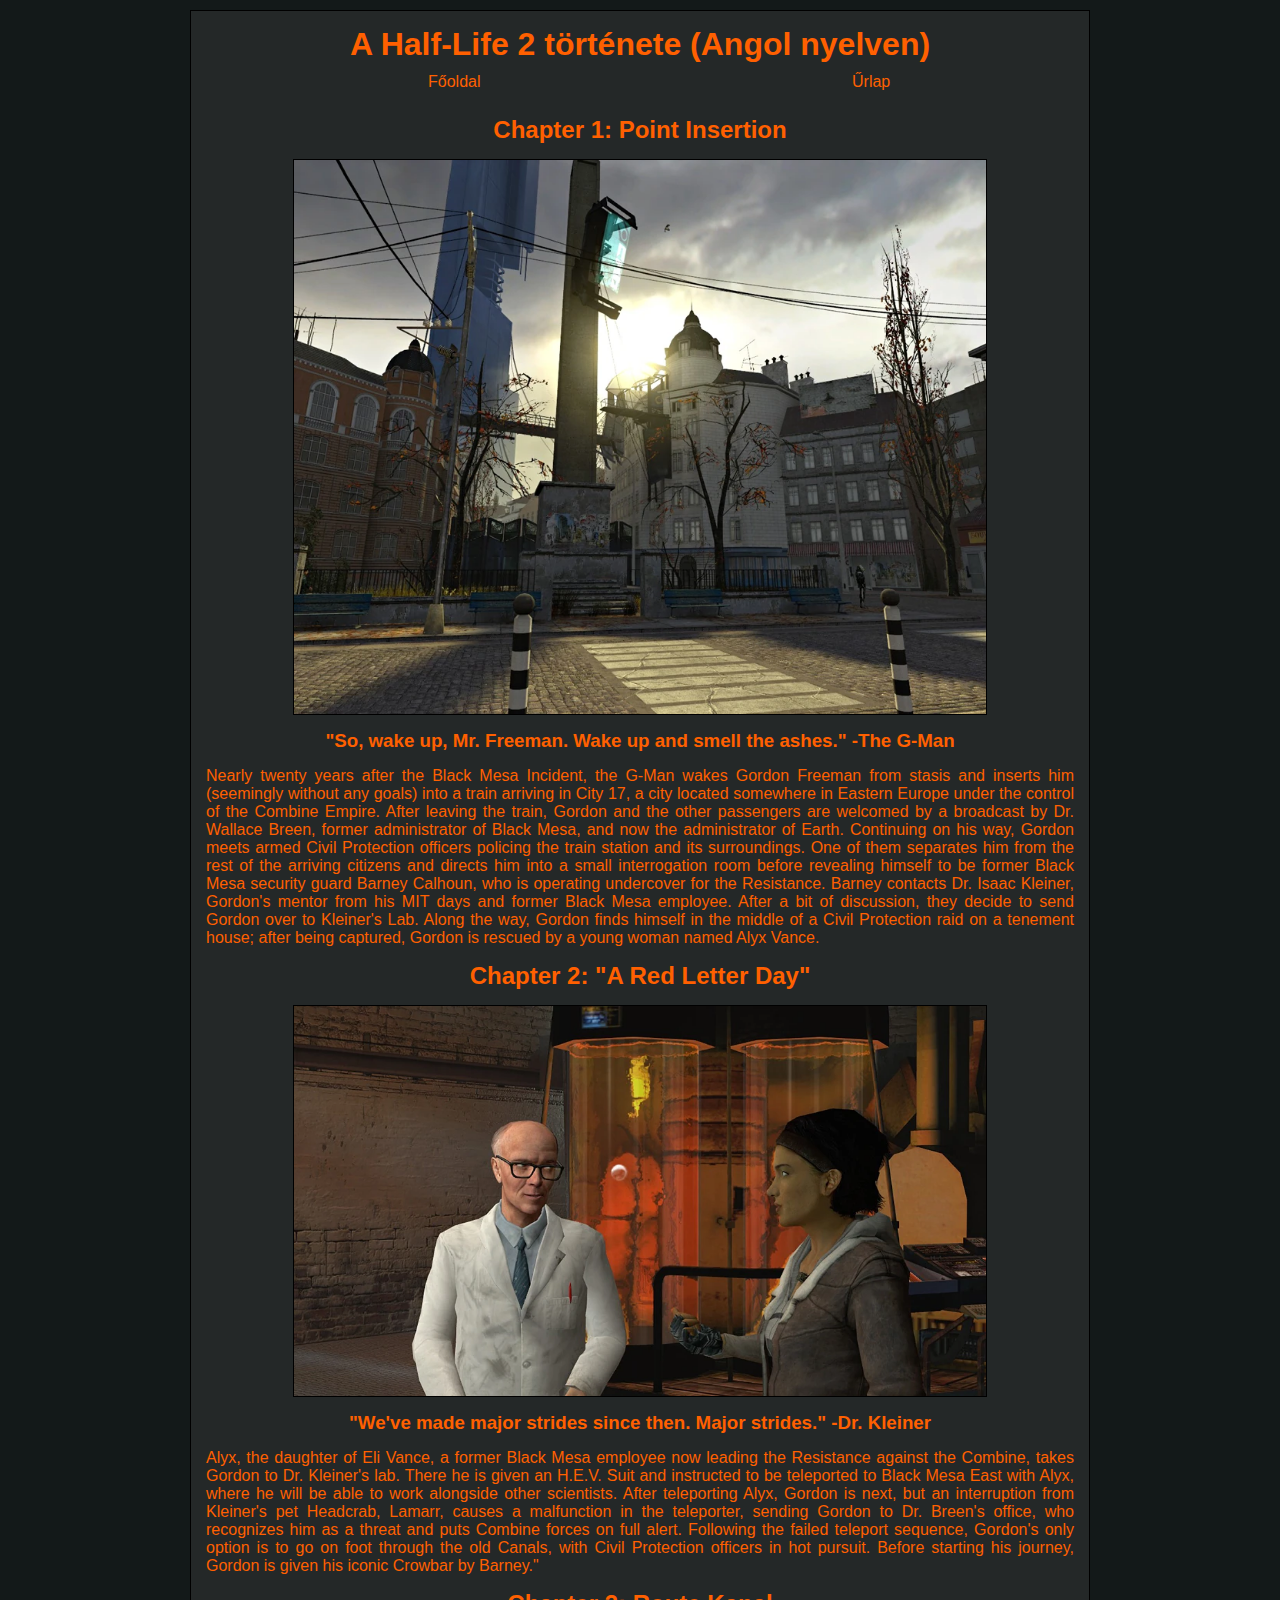
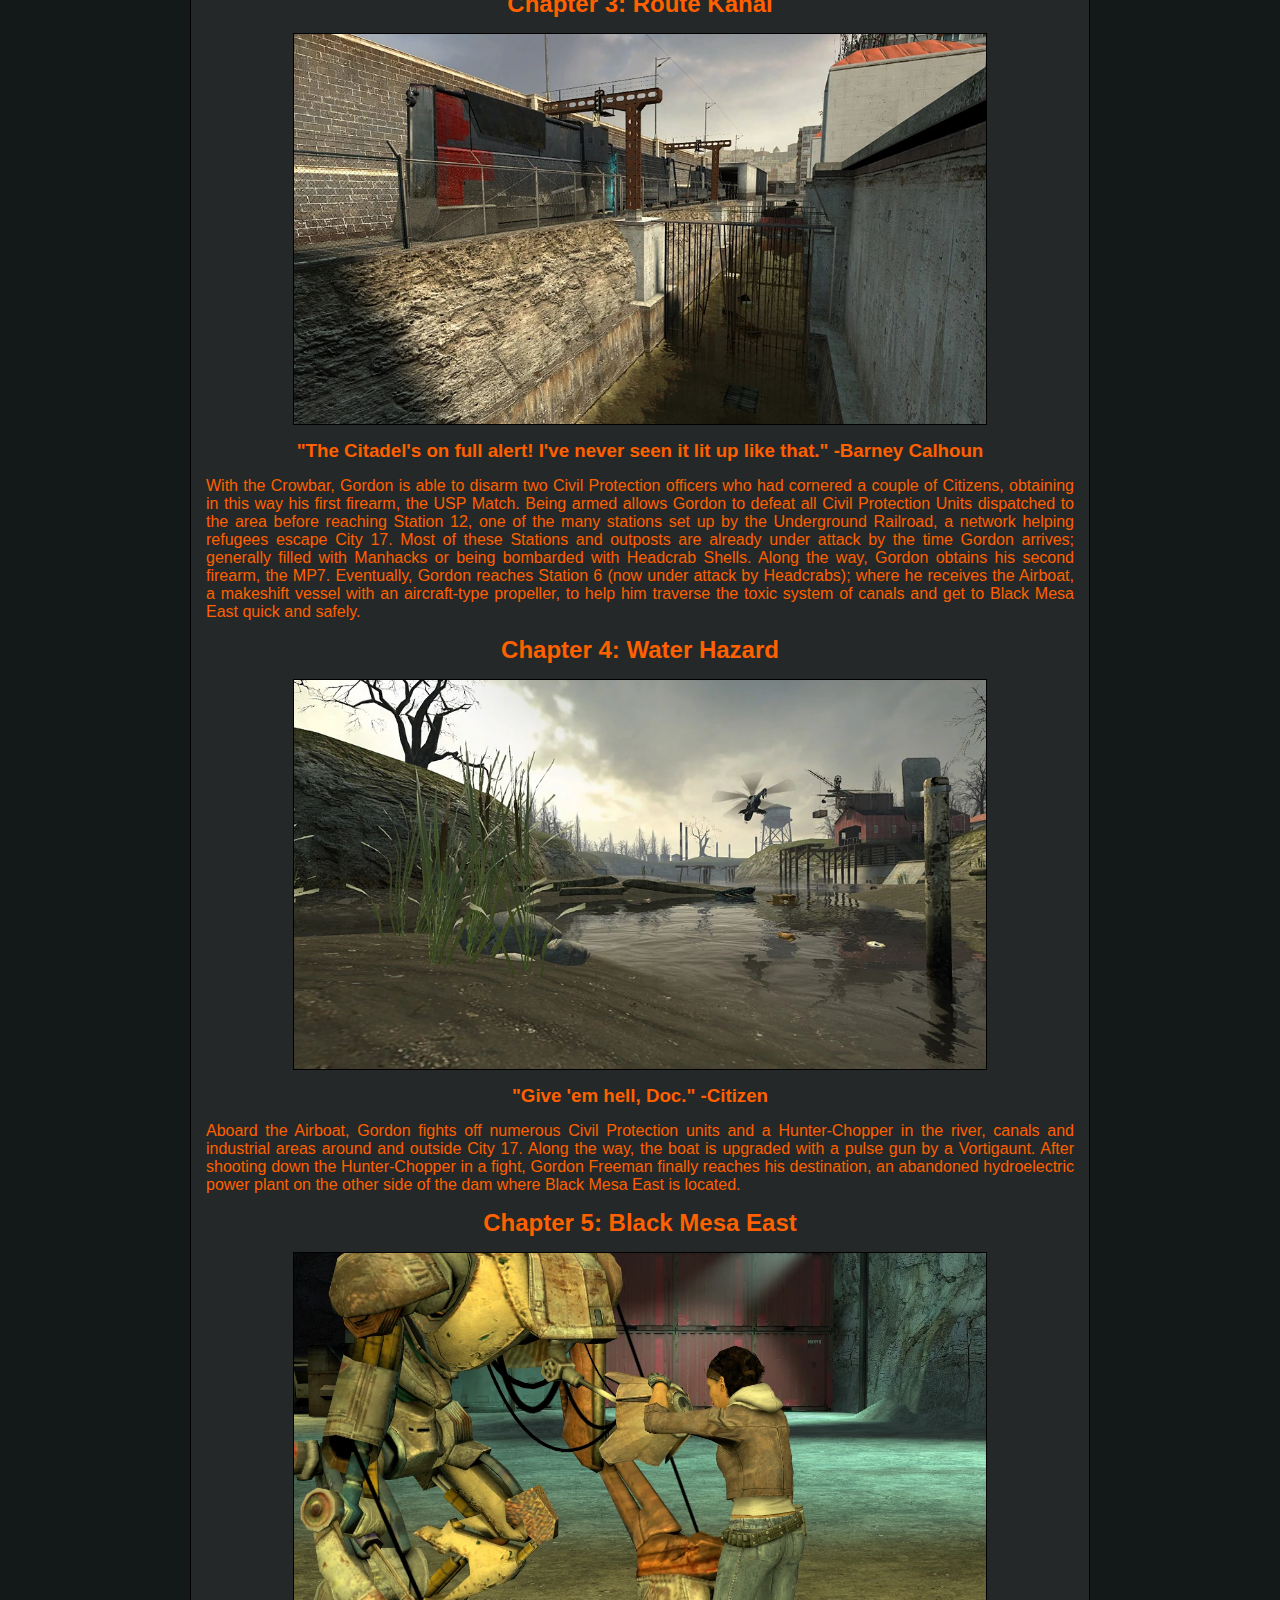
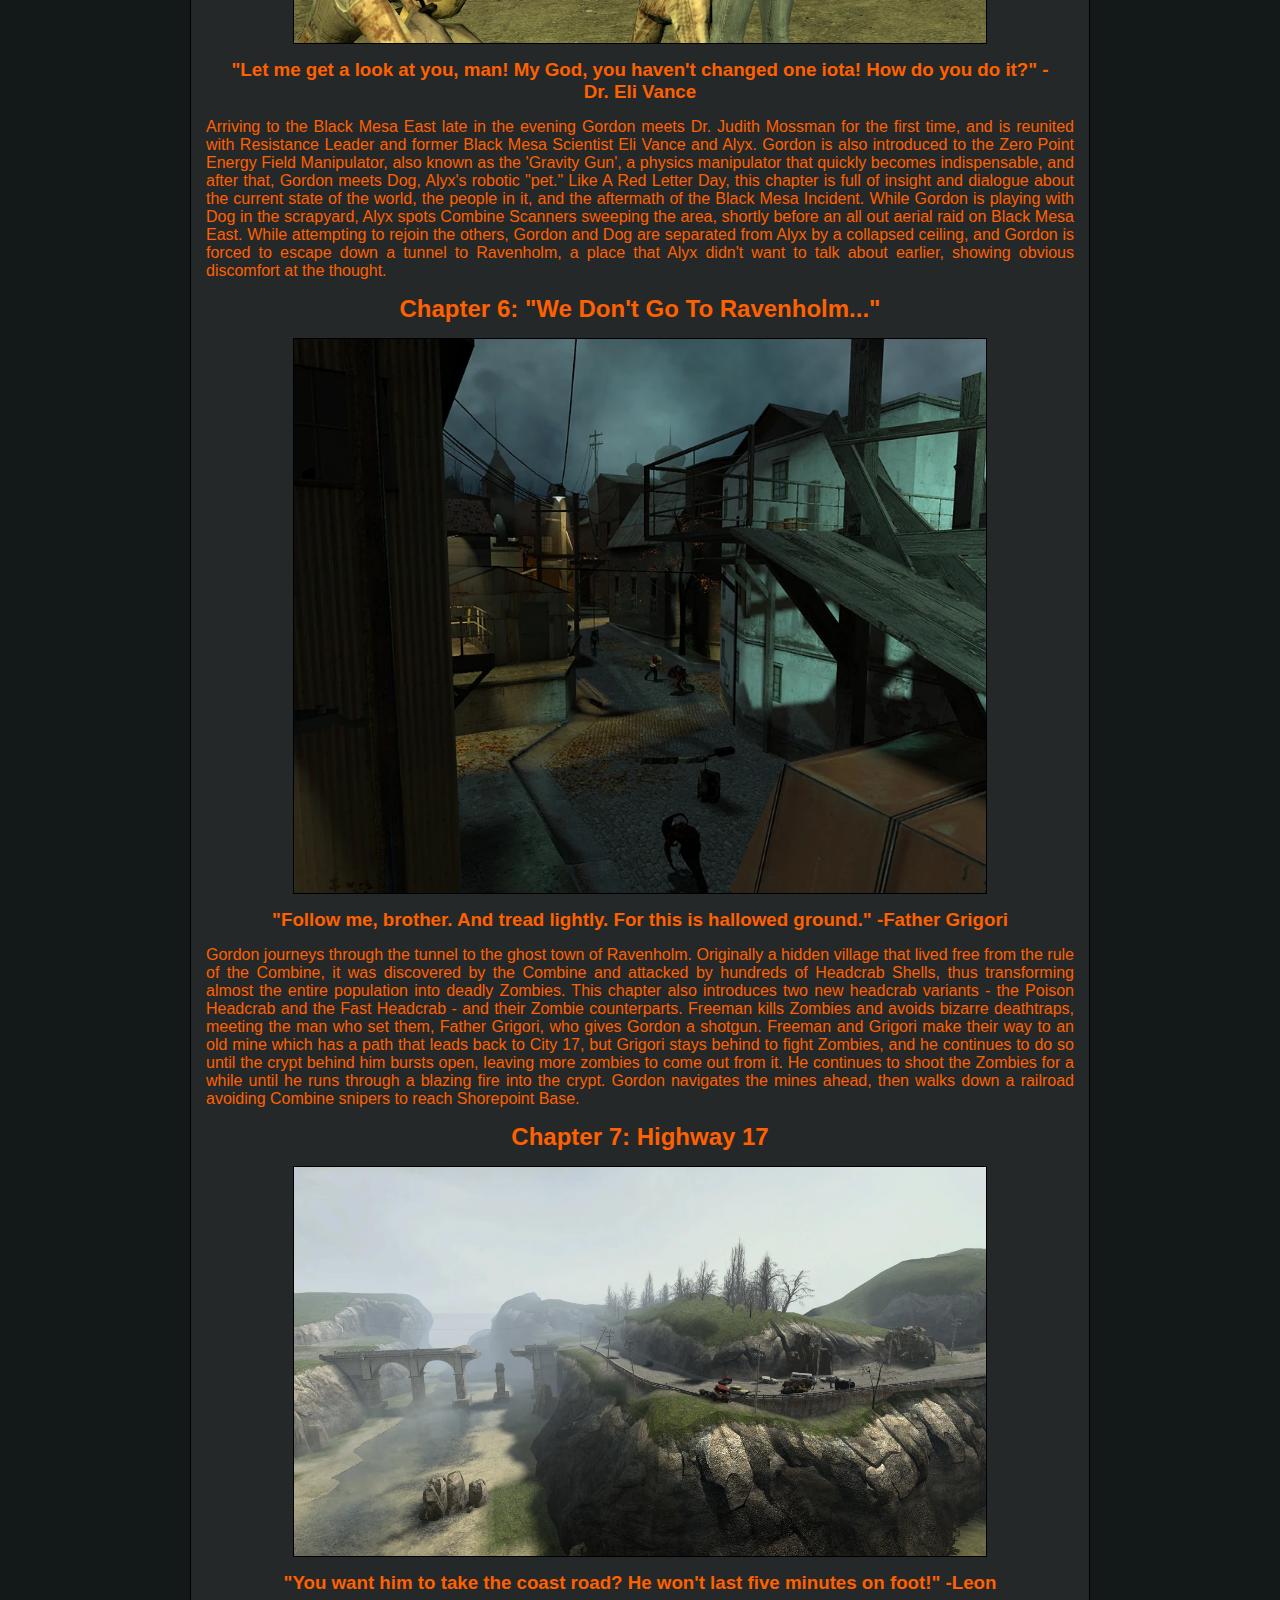
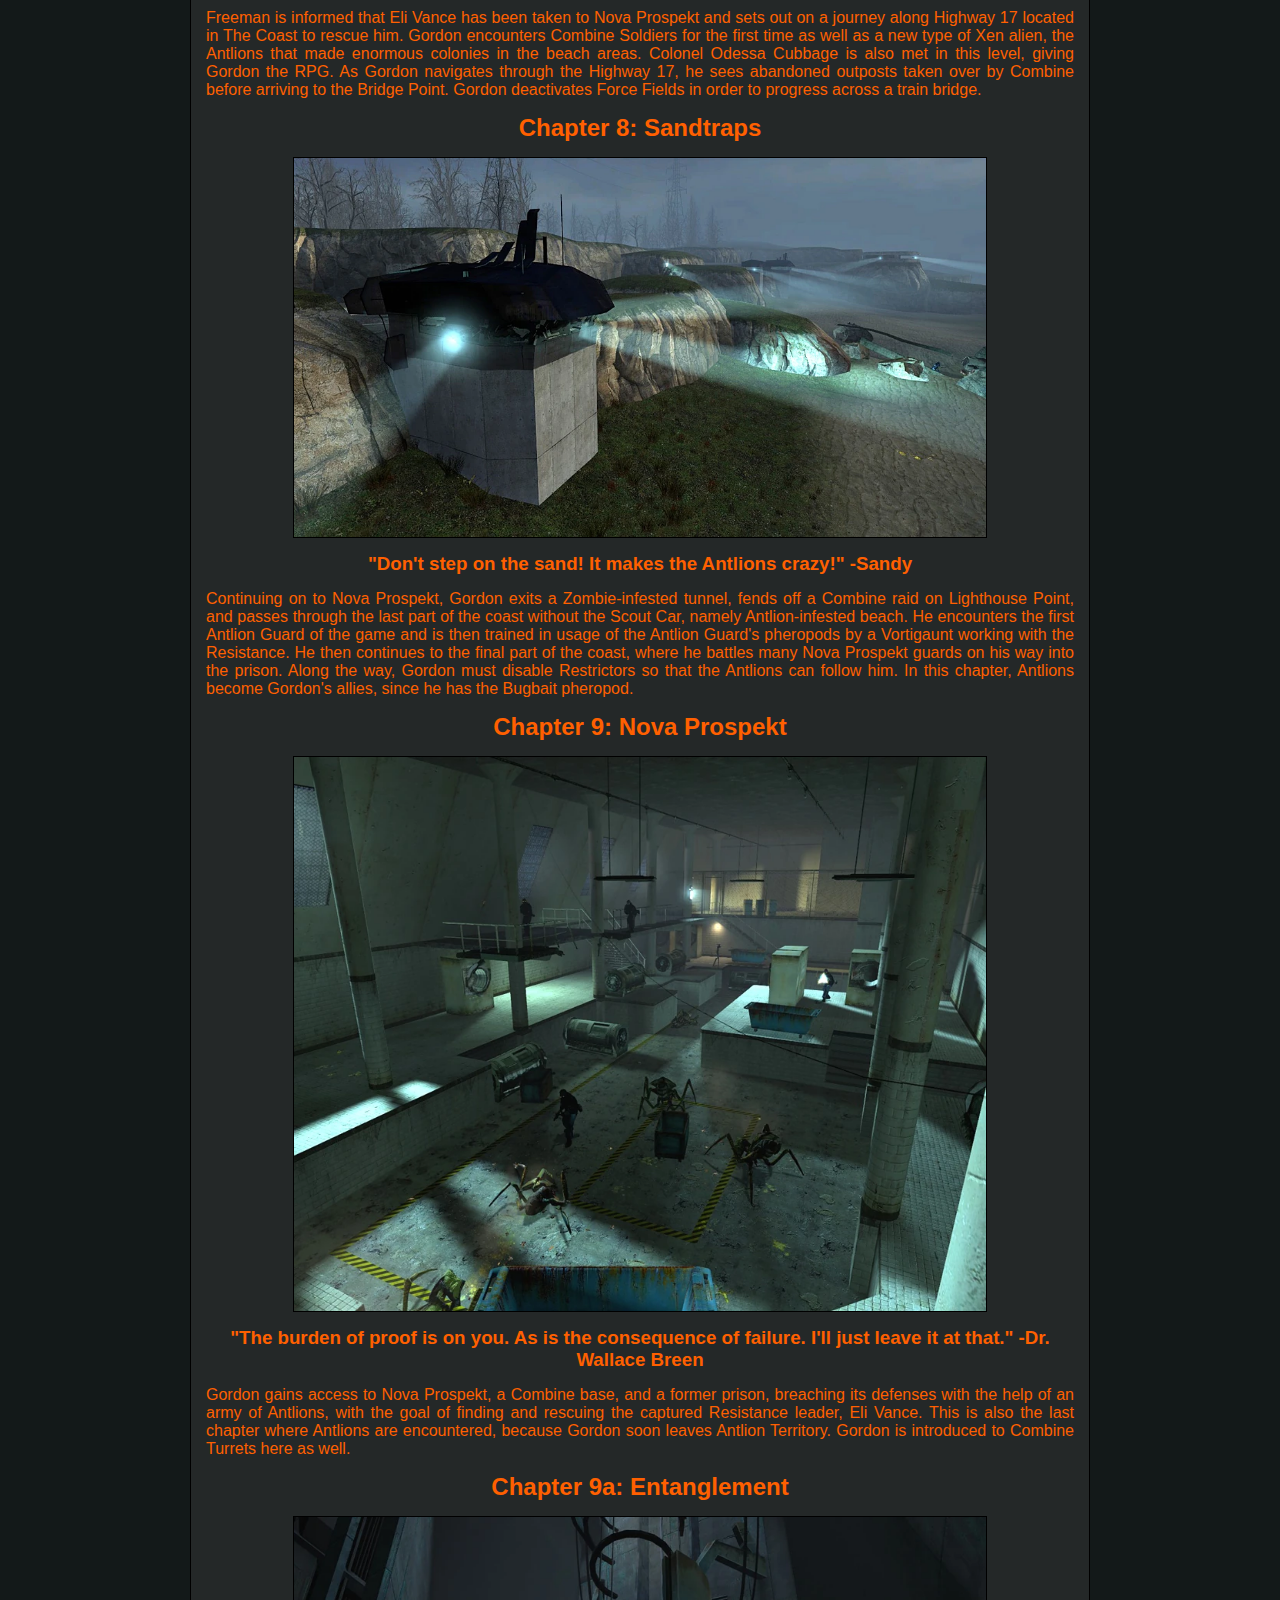
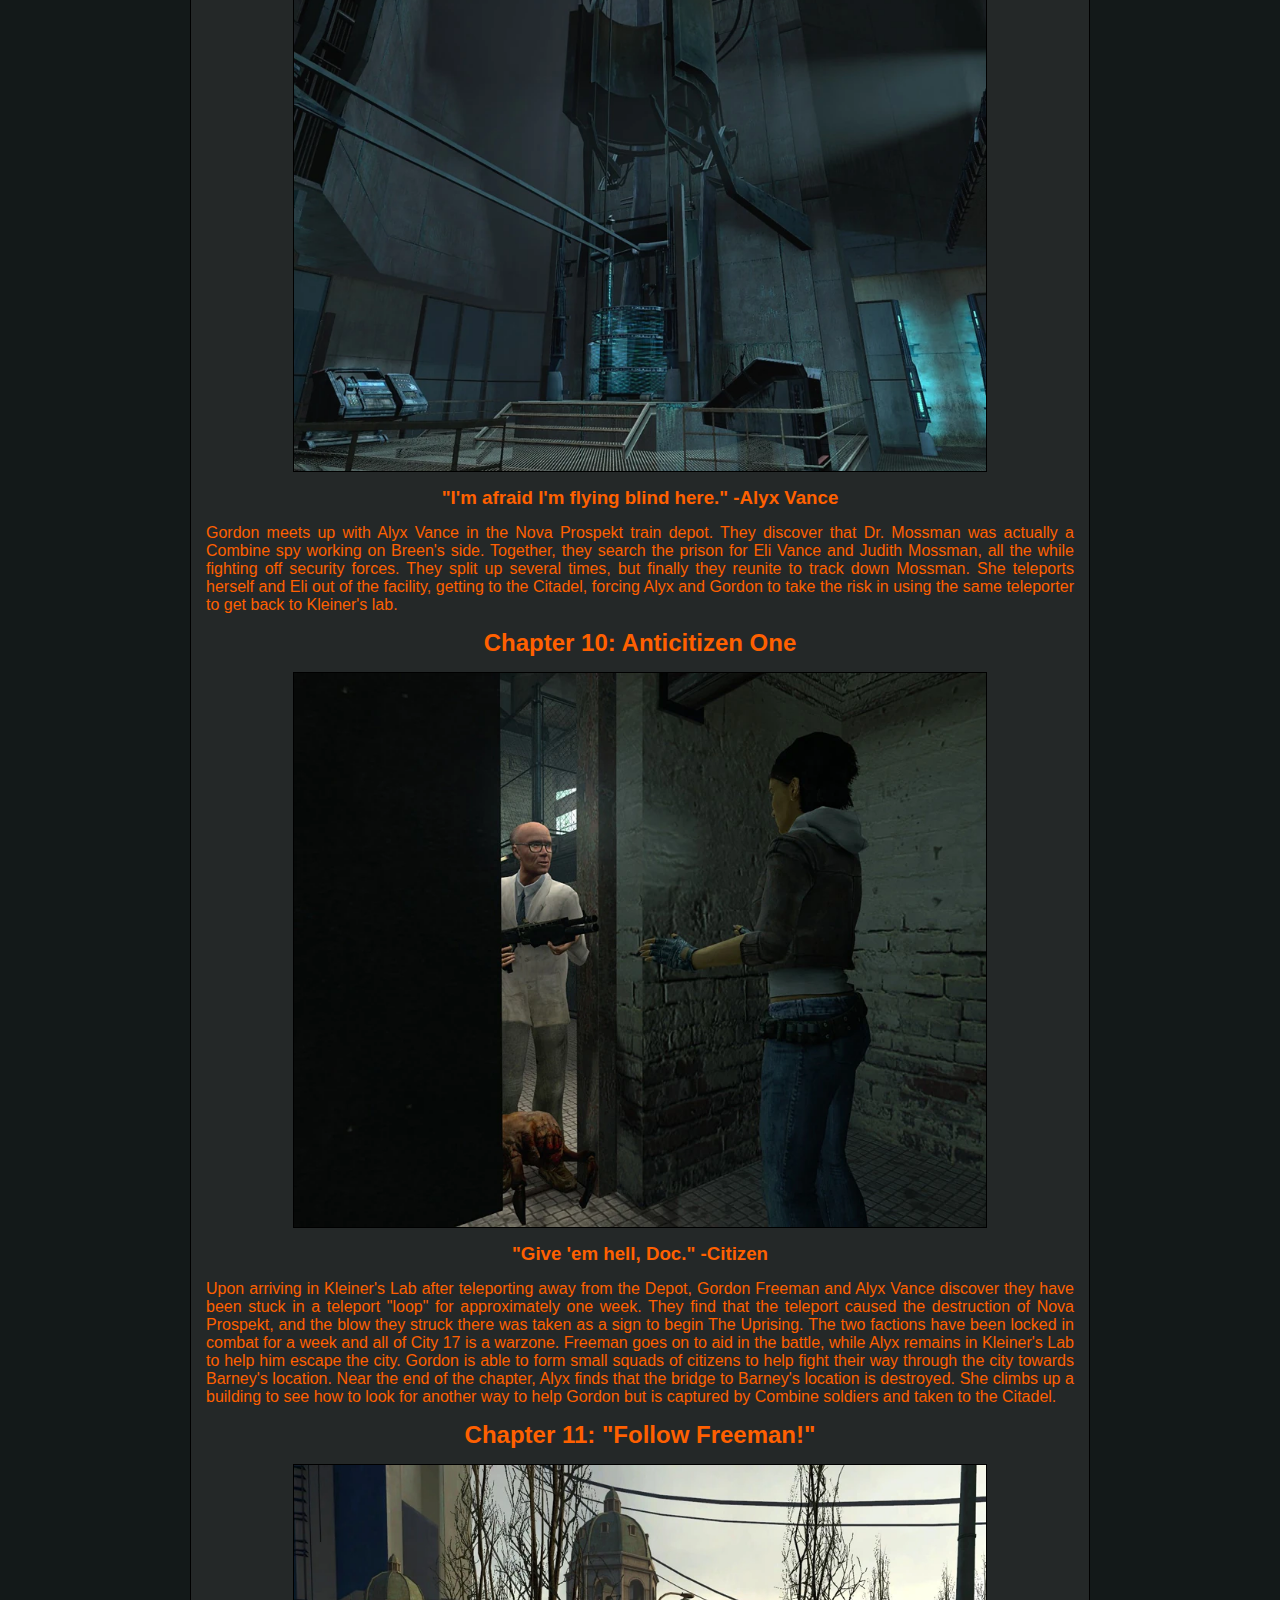
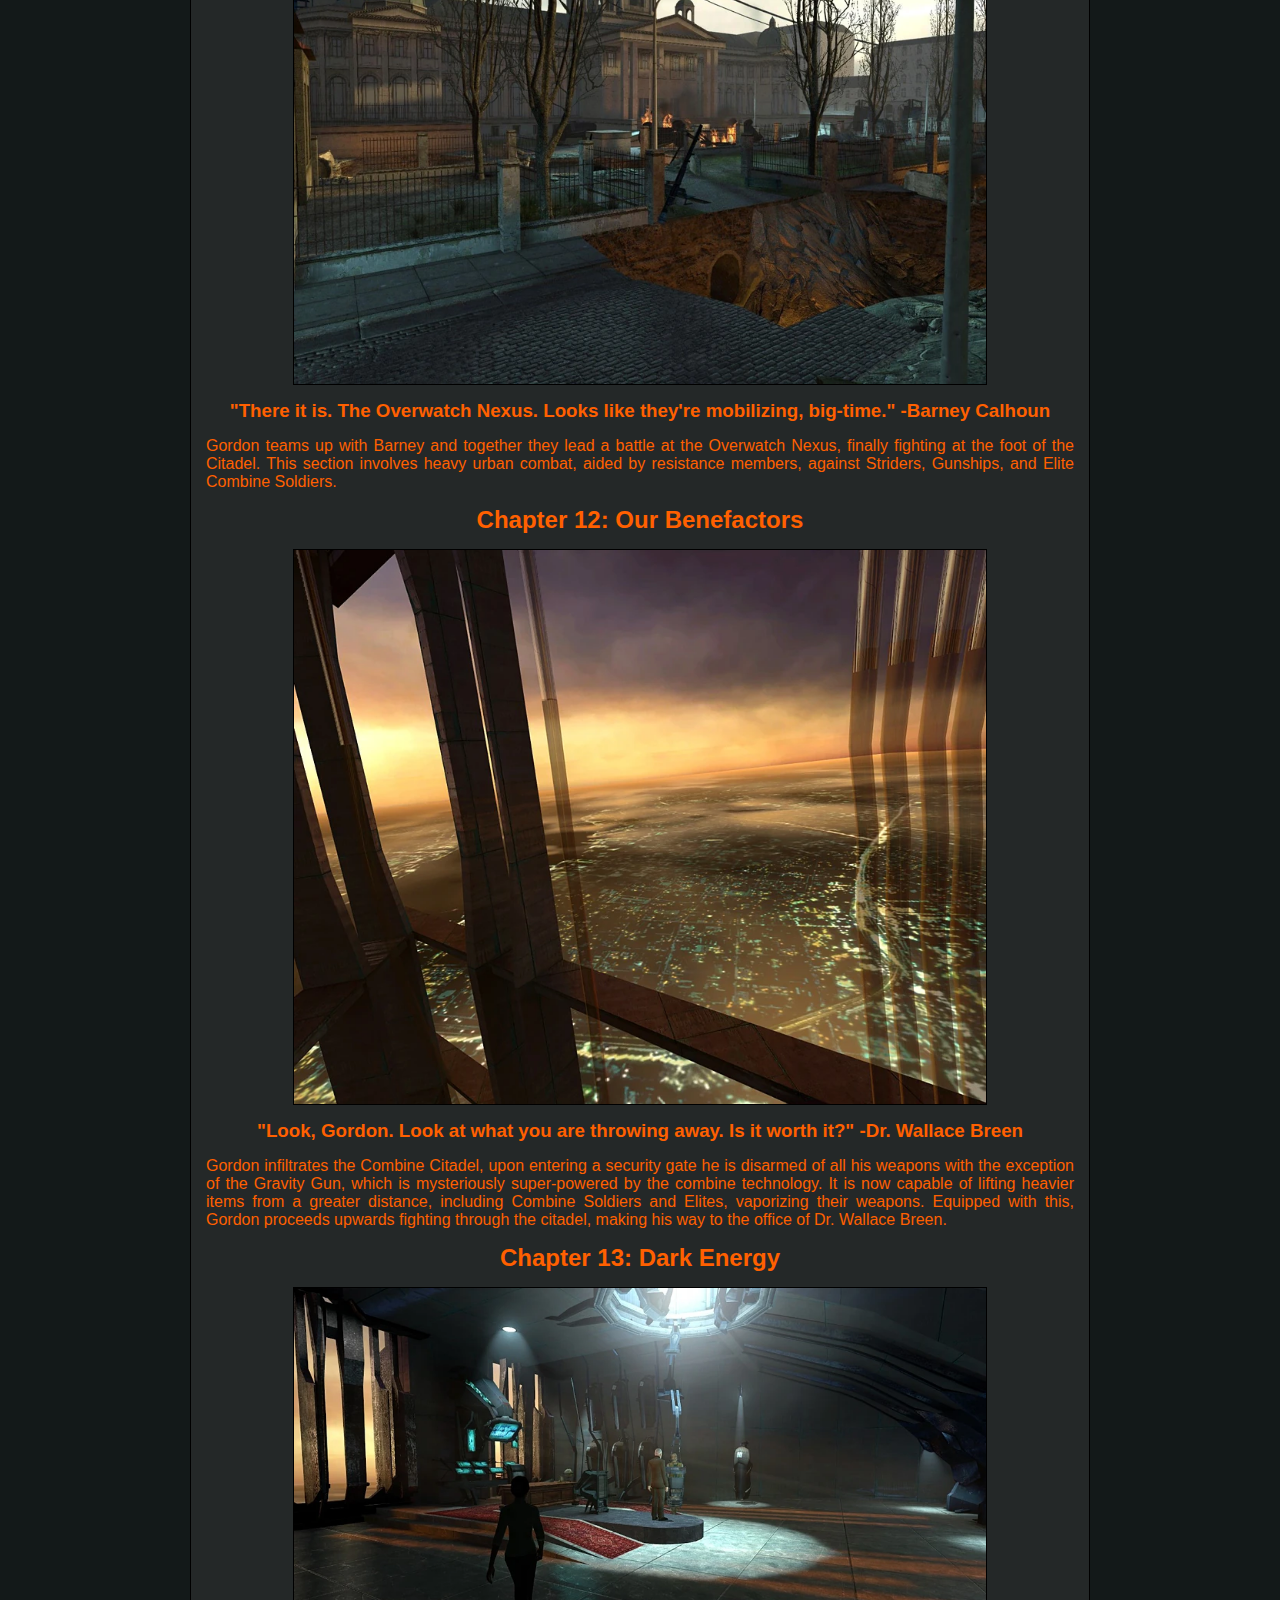
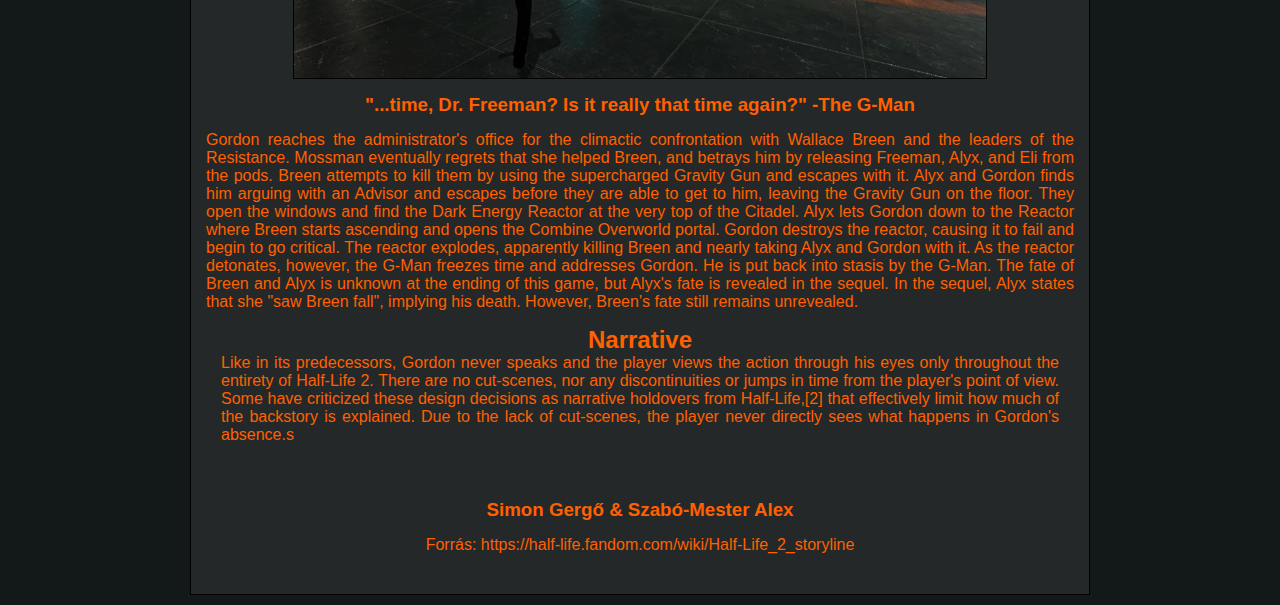
==== commit 0b54d914: "fooldal nemi javitast igenyel" ====
--- a/index.html
+++ b/index.html
@@ -11,18 +11,18 @@
 </head>
 <body>
     <main>
-        <header class="flex-container">
+        <header>
             <h1>A Half-Life 2 története (Angol nyelven)</h1>
         </header>
         
-        <nav class="flex-container">
+        <nav>
             <ul>
                 <li><a href="index.html">Főoldal</a></li>
                 <li><a href="urlap.html">Űrlap</a></li>
             </ul>
         </nav>
         
-        <article class="flex-container">
+        <article>
             <div>
                 <h2>Chapter 1: Point Insertion</h2>
                 <img src="kepek/chapter1.png" alt="#">
@@ -133,16 +133,16 @@
                 <p>Gordon reaches the administrator's office for the climactic confrontation with Wallace Breen and the leaders of the Resistance. Mossman eventually regrets that she helped Breen, and betrays him by releasing Freeman, Alyx, and Eli from the pods. Breen attempts to kill them by using the supercharged Gravity Gun and escapes with it. Alyx and Gordon finds him arguing with an Advisor and escapes before they are able to get to him, leaving the Gravity Gun on the floor. They open the windows and find the Dark Energy Reactor at the very top of the Citadel. Alyx lets Gordon down to the Reactor where Breen starts ascending and opens the Combine Overworld portal. Gordon destroys the reactor, causing it to fail and begin to go critical. The reactor explodes, apparently killing Breen and nearly taking Alyx and Gordon with it. As the reactor detonates, however, the G-Man freezes time and addresses Gordon. He is put back into stasis by the G-Man. The fate of Breen and Alyx is unknown at the ending of this game, but Alyx's fate is revealed in the sequel. In the sequel, Alyx states that she "saw Breen fall", implying his death. However, Breen's fate still remains unrevealed.</p>
             </div>
 
-            <p>Forrás: https://half-life.fandom.com/wiki/Half-Life_2_storyline</p>
         </article>
         
-        <aside class="flex-container">
+        <aside>
             <h2>Narrative</h2>
             <p>Like in its predecessors, Gordon never speaks and the player views the action through his eyes only throughout the entirety of Half-Life 2. There are no cut-scenes, nor any discontinuities or jumps in time from the player's point of view. Some have criticized these design decisions as narrative holdovers from Half-Life,[2] that effectively limit how much of the backstory is explained. Due to the lack of cut-scenes, the player never directly sees what happens in Gordon's absence.s</p>
         </aside>
         
-        <footer class="flex-container">
-                <p>Simon Gergő & Szabó-Mester Alex</p>    
+        <footer>
+                <h3>Simon Gergő & Szabó-Mester Alex</h3> 
+                <p>Forrás: https://half-life.fandom.com/wiki/Half-Life_2_storyline</p>
         </footer>
     </main>
 </body>
--- a/css/stilus.css
+++ b/css/stilus.css
@@ -1,3 +1,5 @@
+@import url(kozos.css);
+
 * {
     margin: 0;
     padding: 0;
@@ -5,16 +7,25 @@
     font-family: Arial, Helvetica, sans-serif;
 }
 
+body {
+    padding: 10px;
+}
+
 main {
     max-width: 900px;
+    width: 80%;
     margin: auto;
     display: flex;
     flex-direction: column;
     flex-wrap: wrap;
+    background-color: #242828;
+    border: 1px solid black;
+    padding: 15px;
 }
 
 header {
     flex: 0 0 100%;
+    text-align: center;
 }
 
 nav {
@@ -32,6 +43,7 @@
 nav ul li {
     flex: 0 1 50%;
     text-align: center;
+    
 }
 
 nav ul a {
@@ -43,14 +55,56 @@
 
 article {
     flex: 0 0 50%;
+    display: flexbox;
+    flex-direction: column;
+    flex-wrap: wrap;
+    text-align: justify;
+}
+
+article img{
+    display: block;
+    margin-left: auto;
+    margin-right: auto;
+    width: 80%;
+    border: 1px solid black;
+}
+
+article h2, h3{
+    text-align: center;
+    padding: 15px;
 }
 
 aside{
     flex: 0 0 50%;
+    display: flexbox;
+    flex-direction: column;
+    flex-wrap: wrap;
+    padding: 15px;
+    text-align: justify;
+}
+
+aside h2{
+    text-align: center;
 }
 
 footer {
     flex: 0 0 100%;
     text-align: center;
     margin: 10px;
+    padding: 15px;
+}
+
+@media only screen and (max-width: 768px) {
+    main {
+        width: 100%;
+    }
+
+    nav ul {
+        flex-direction: column;
+        gap: 20px;
+    }
+
+    nav ul li {
+        flex: 0 0 100%;
+    }
 }